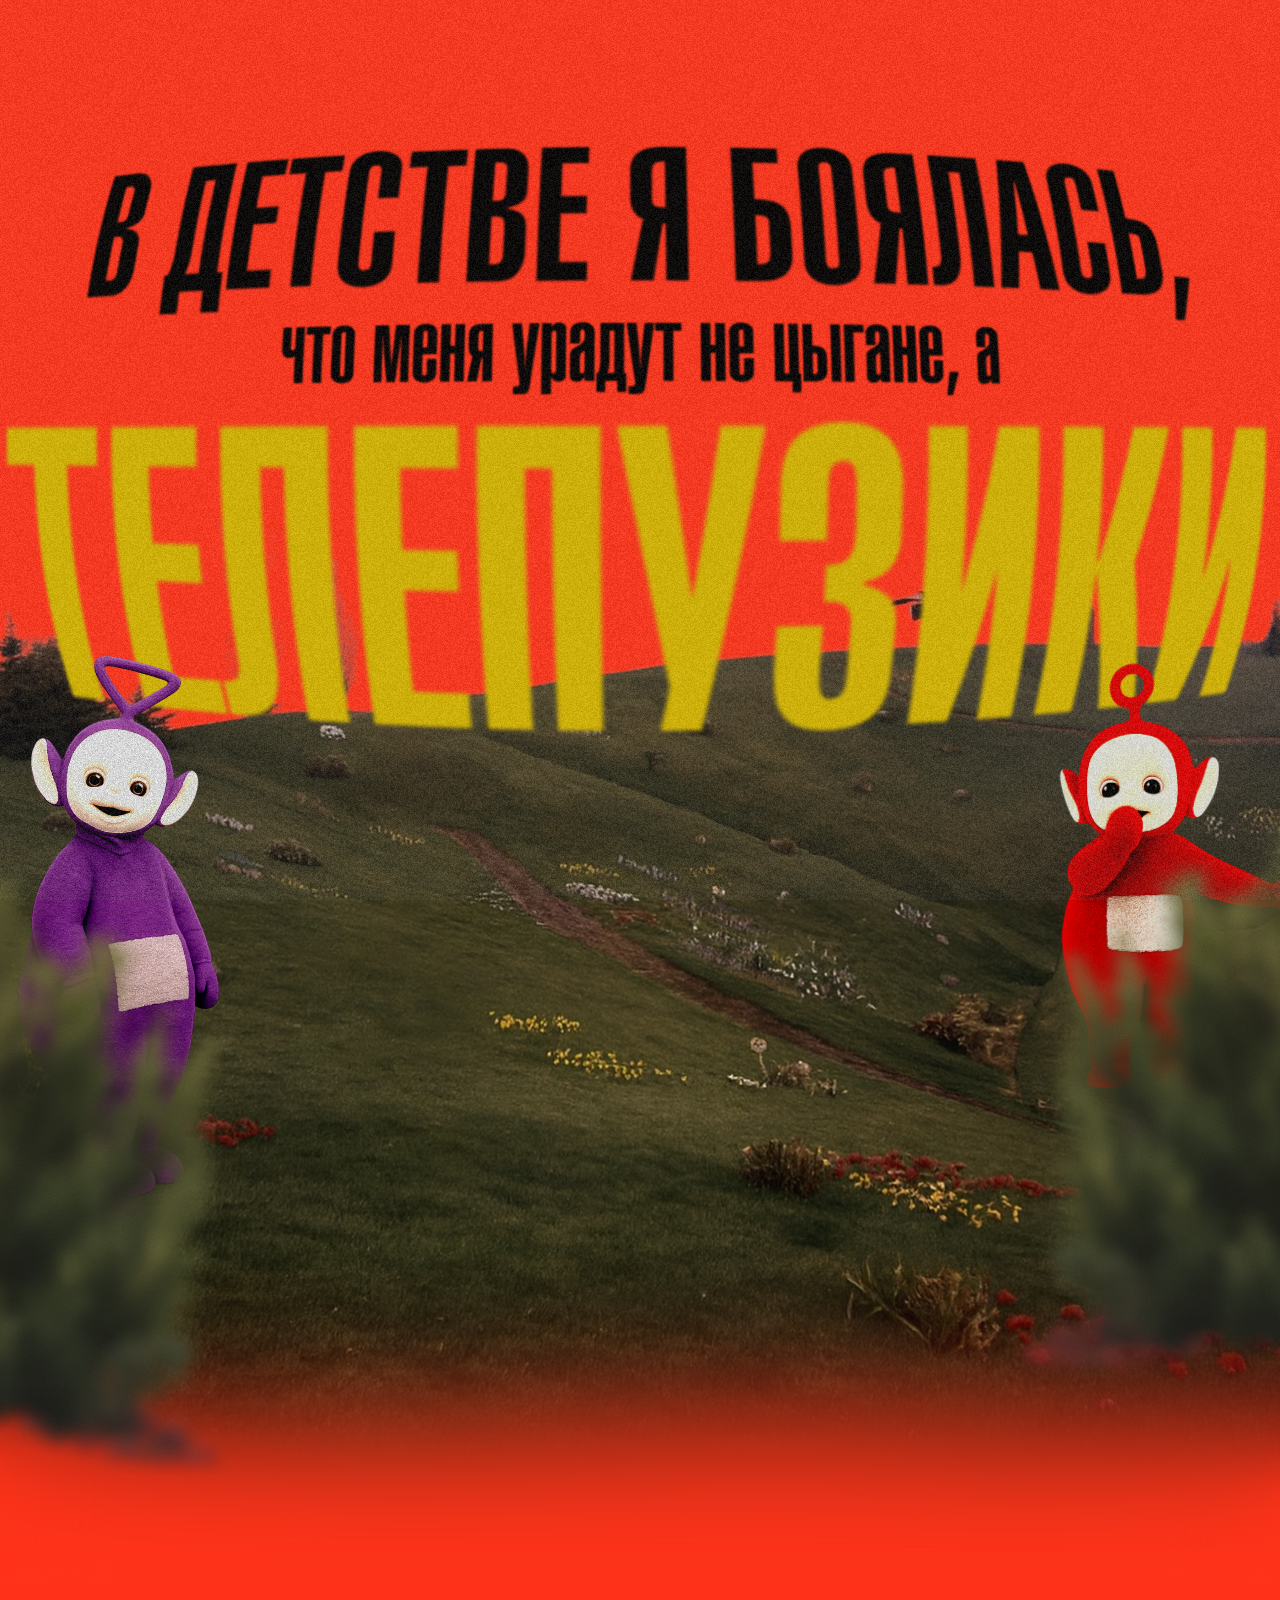
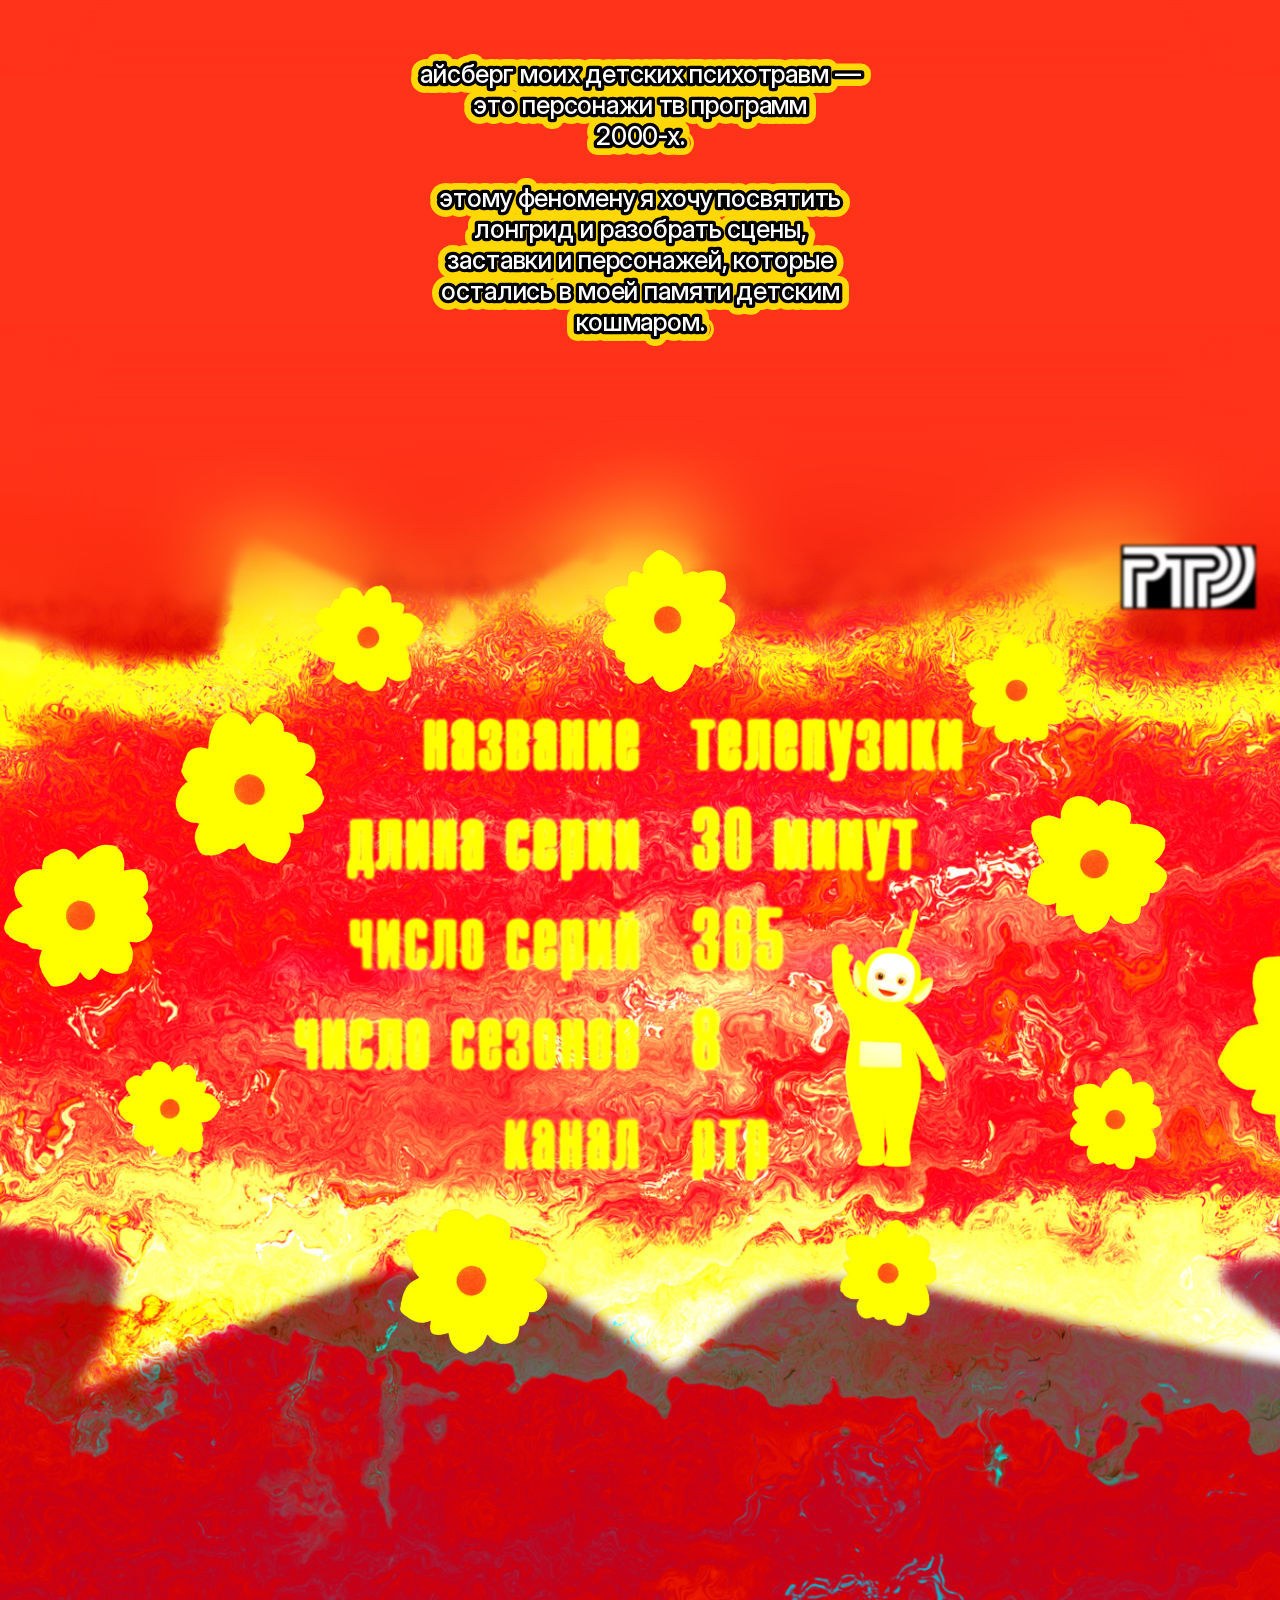
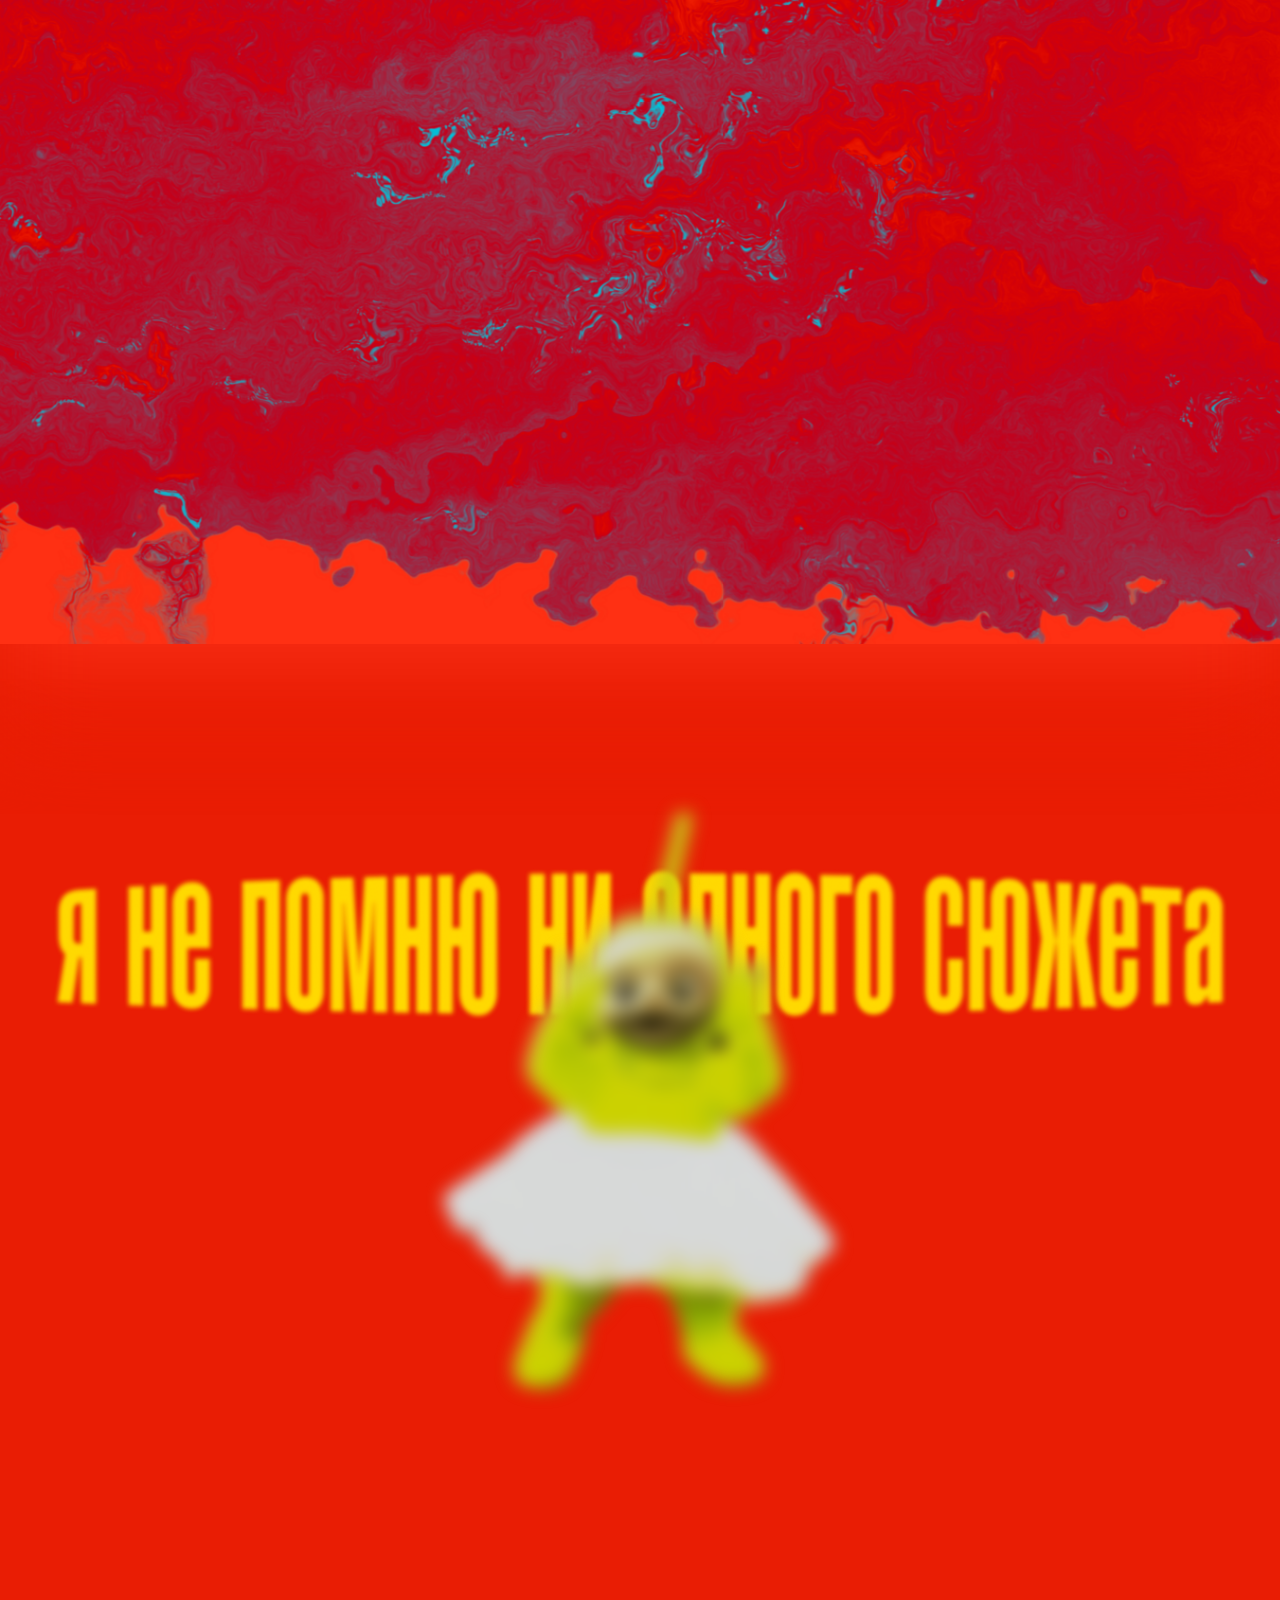
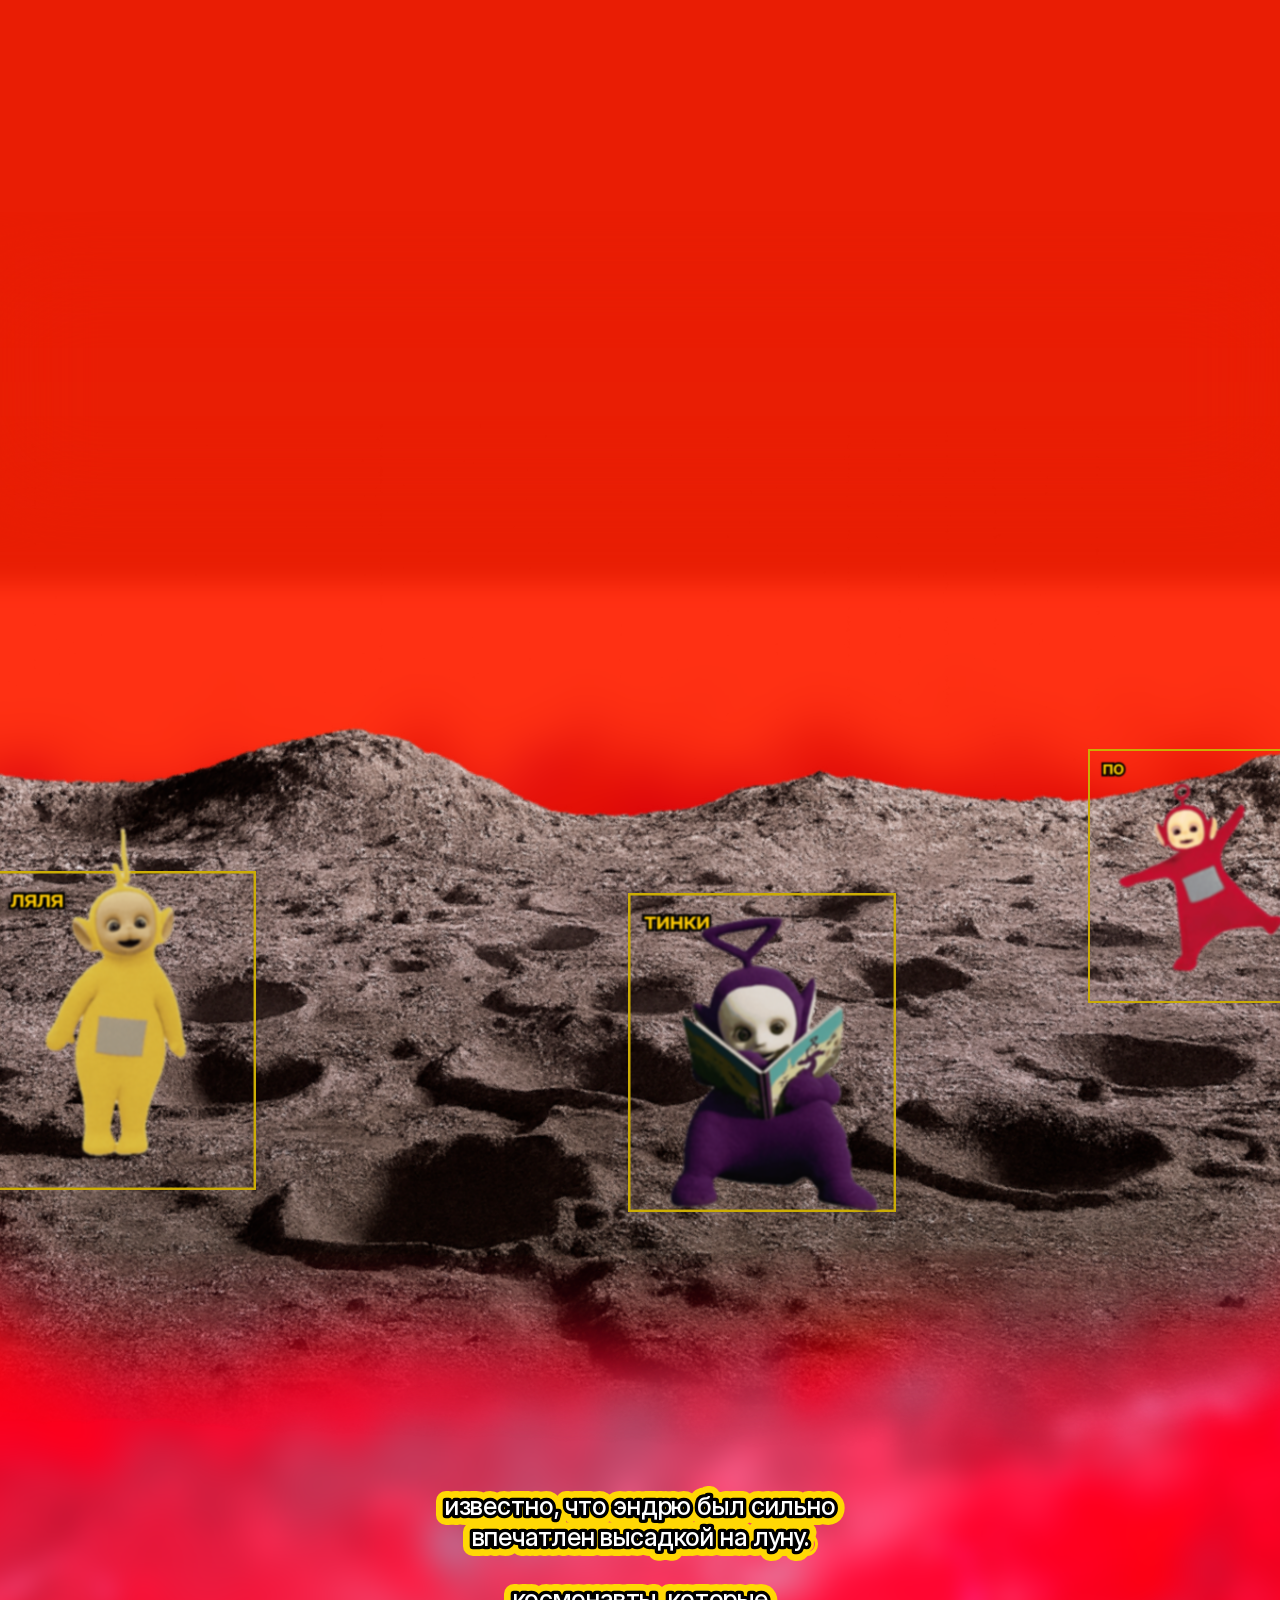
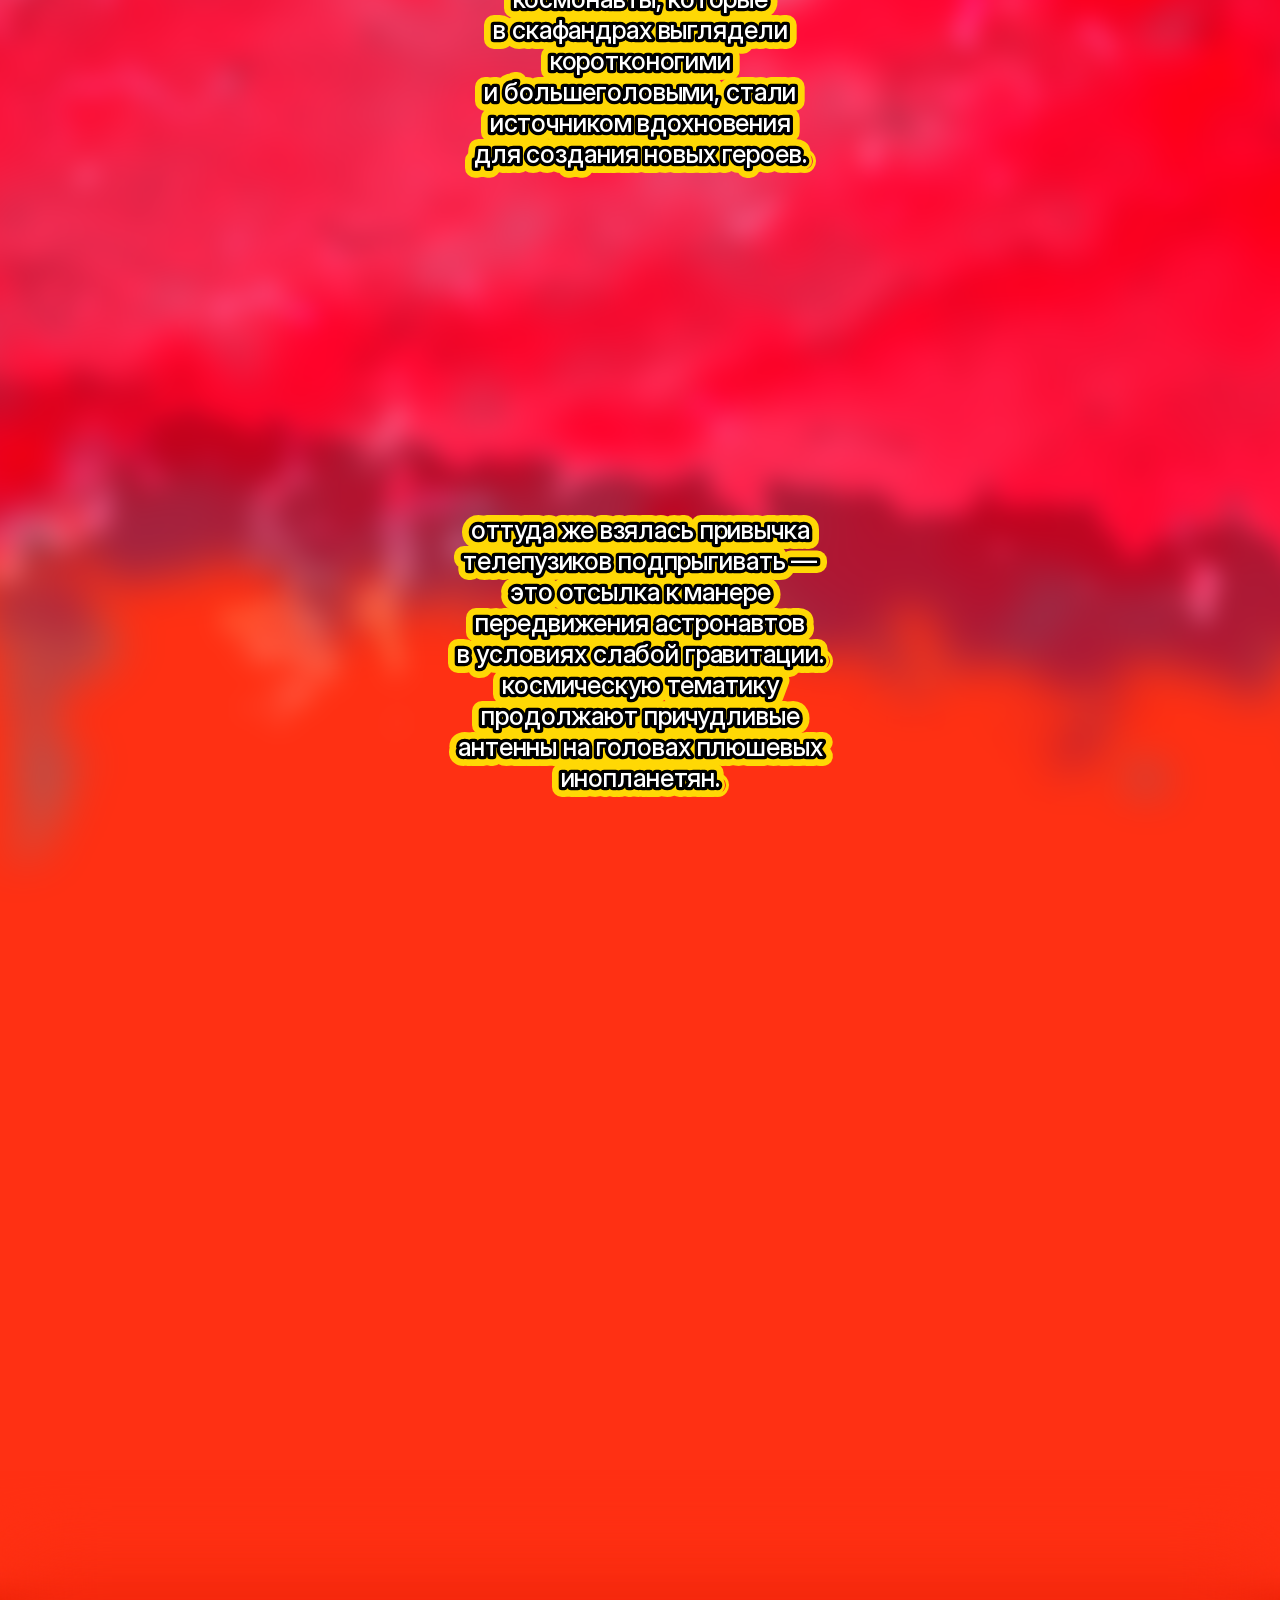
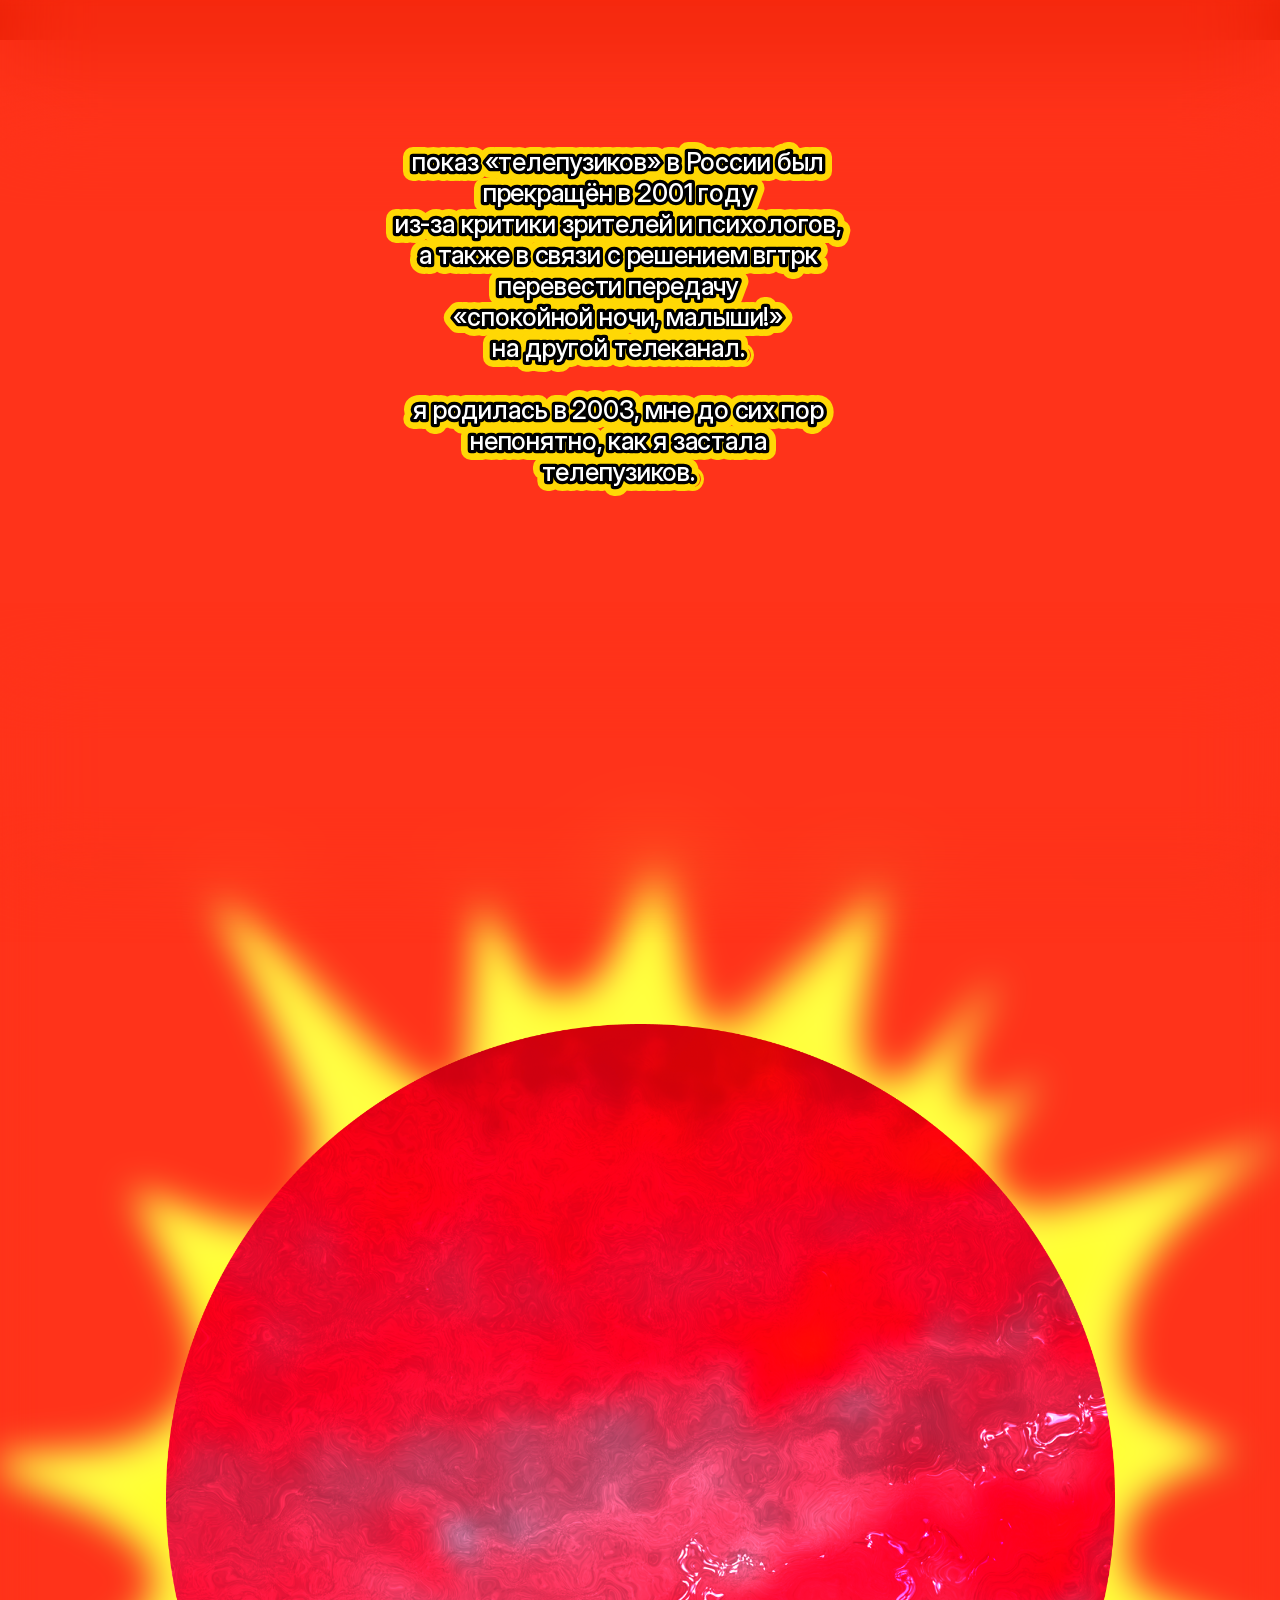
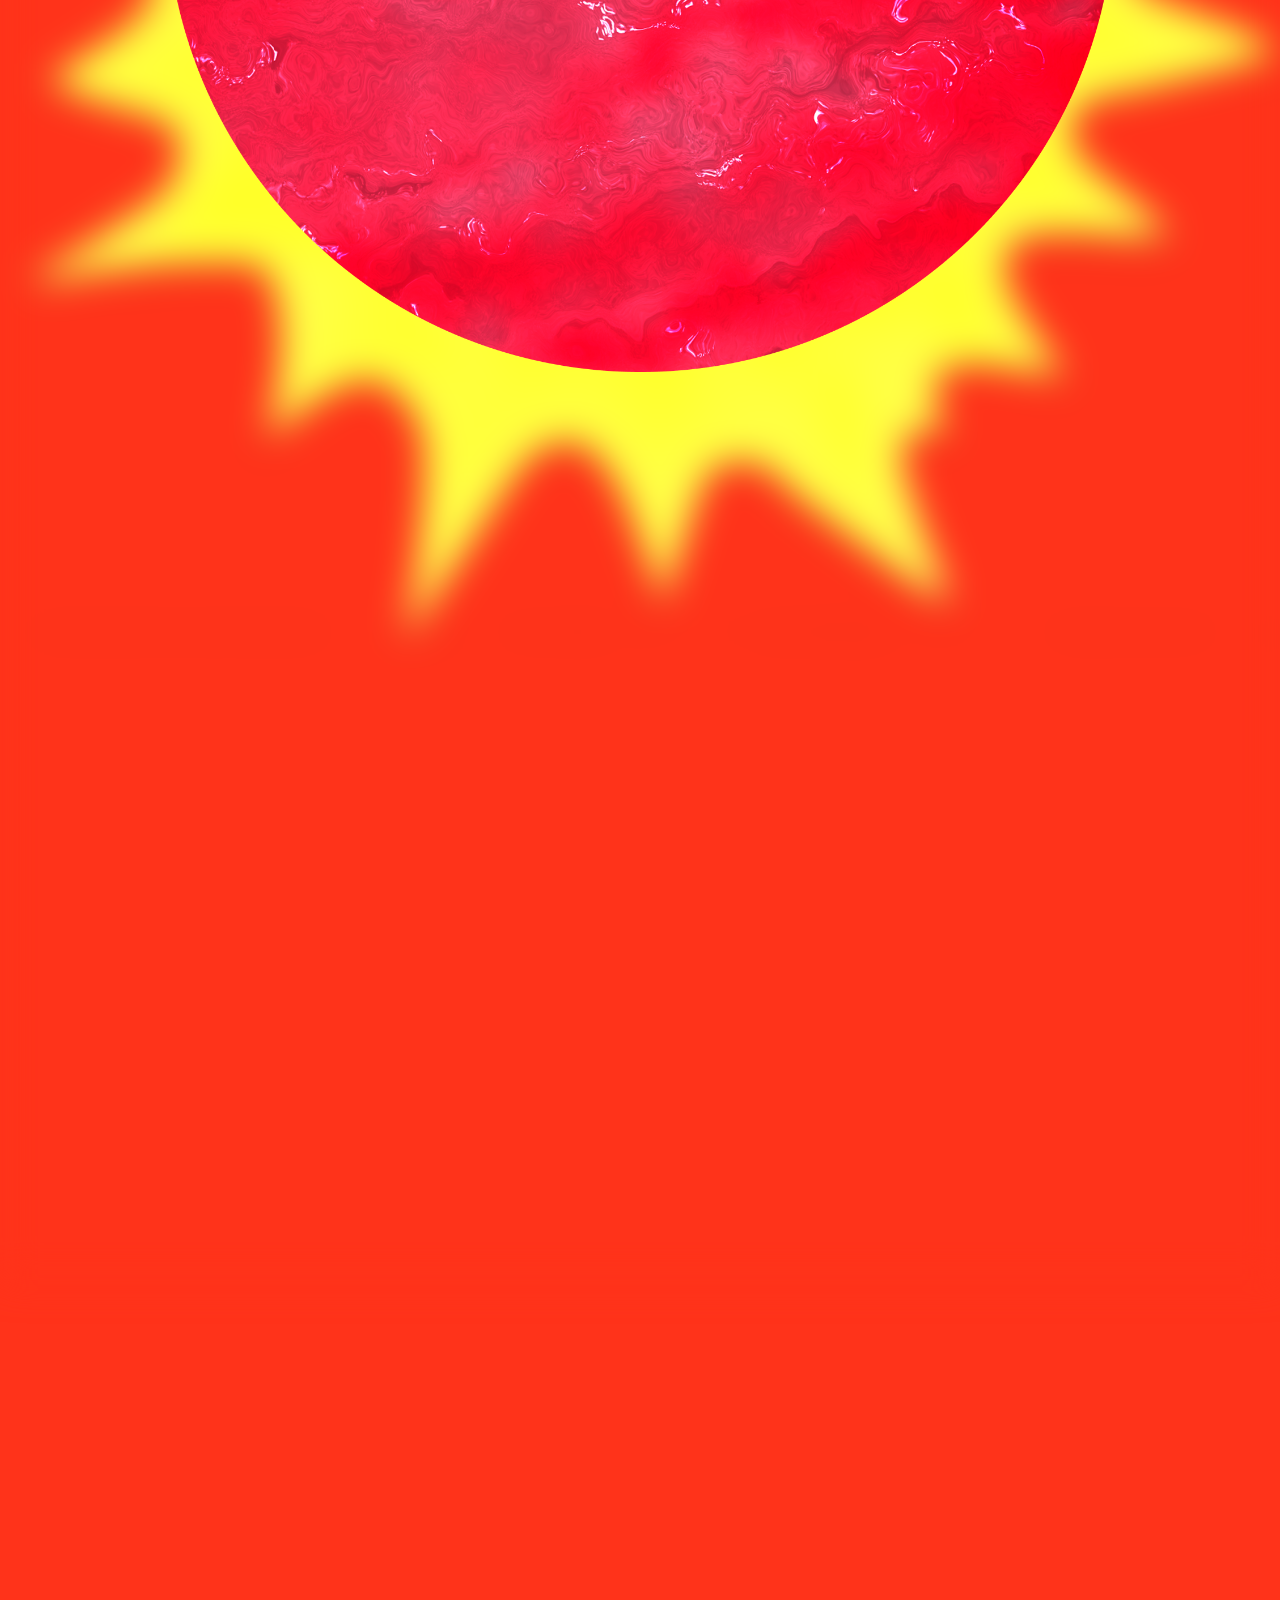
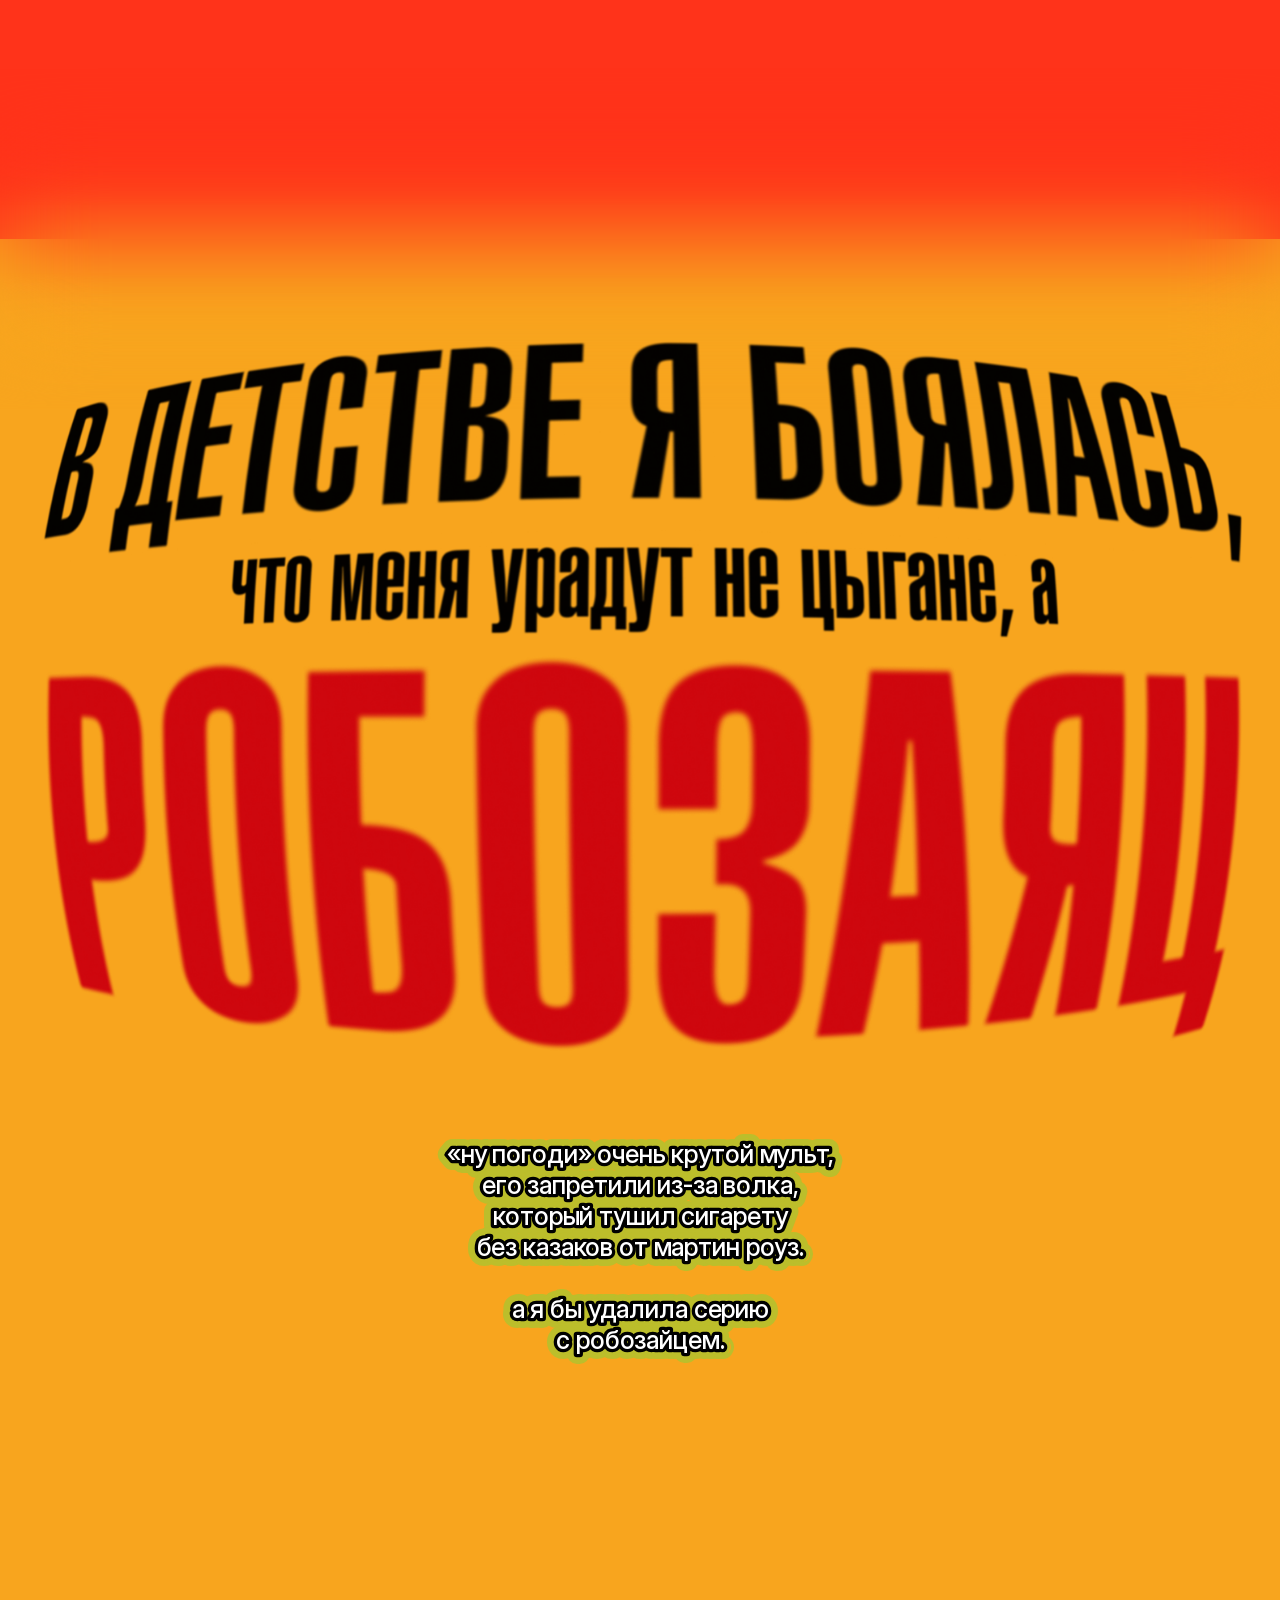
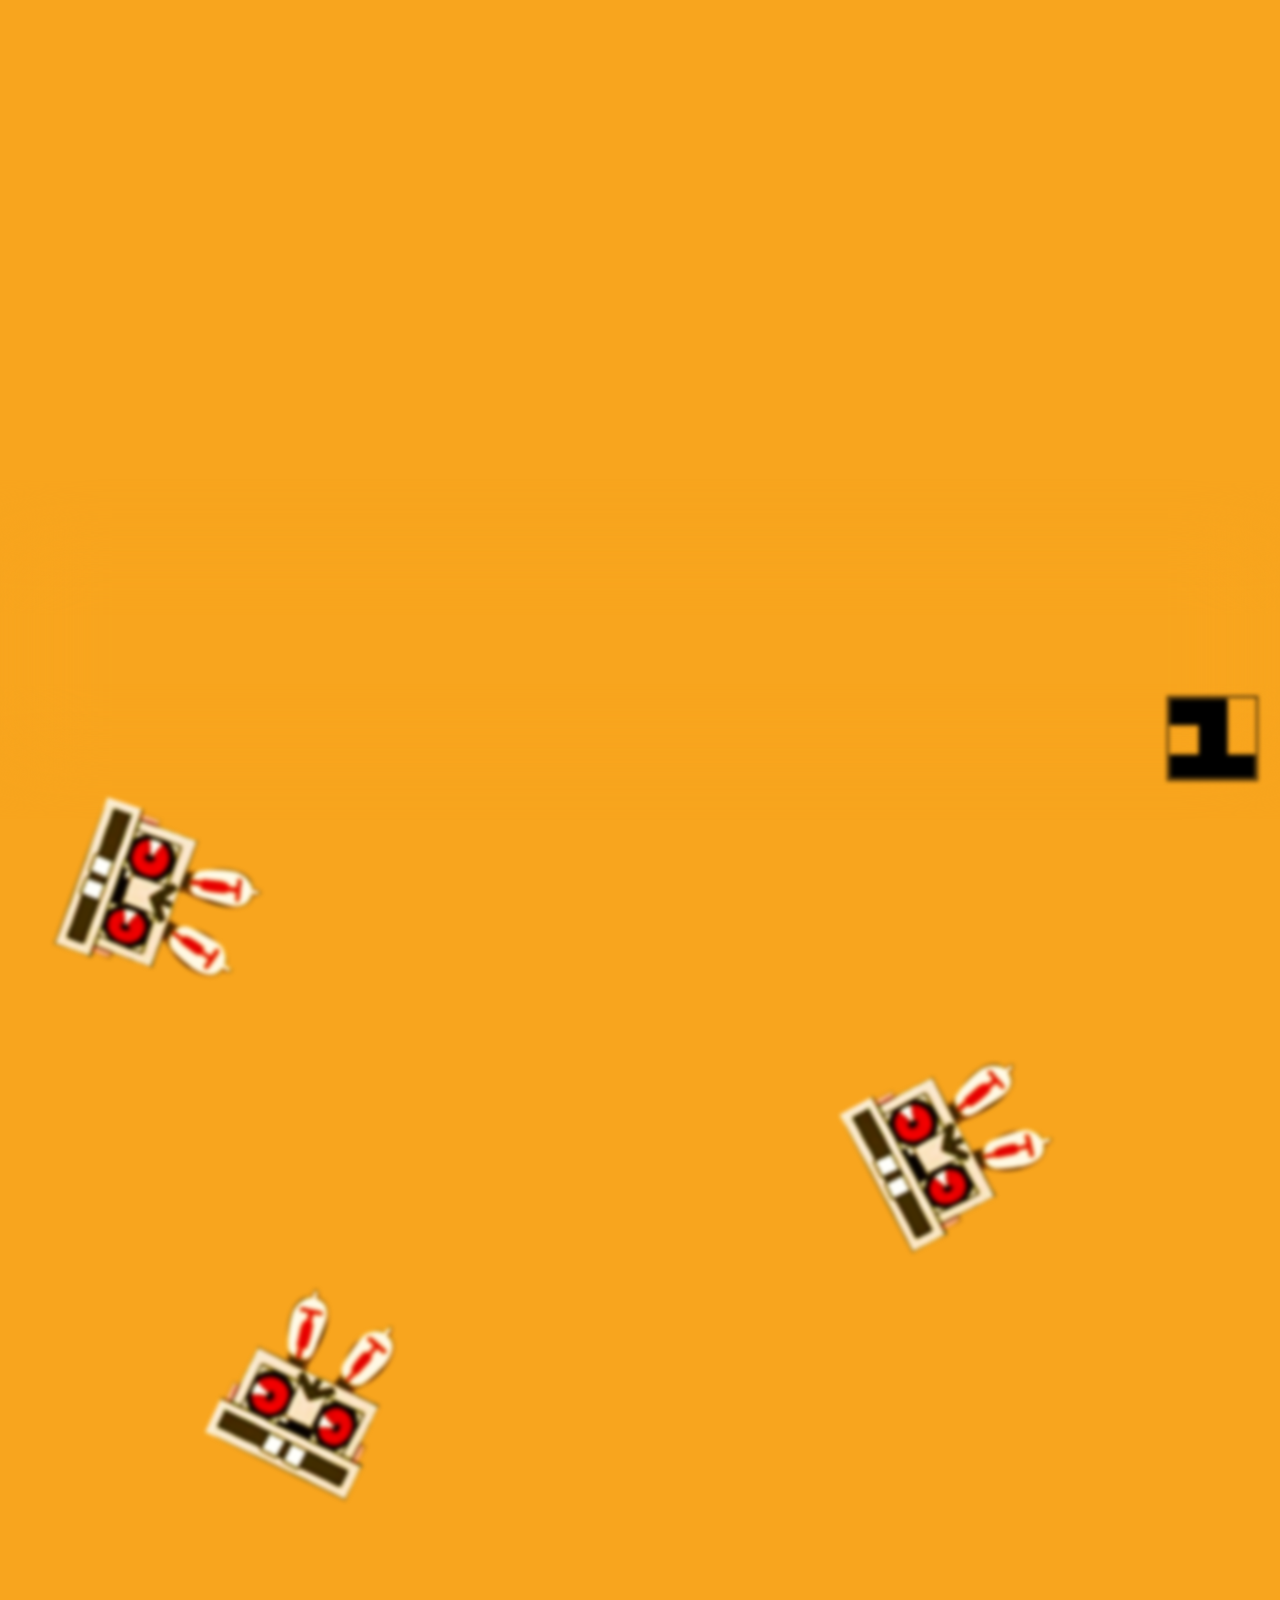
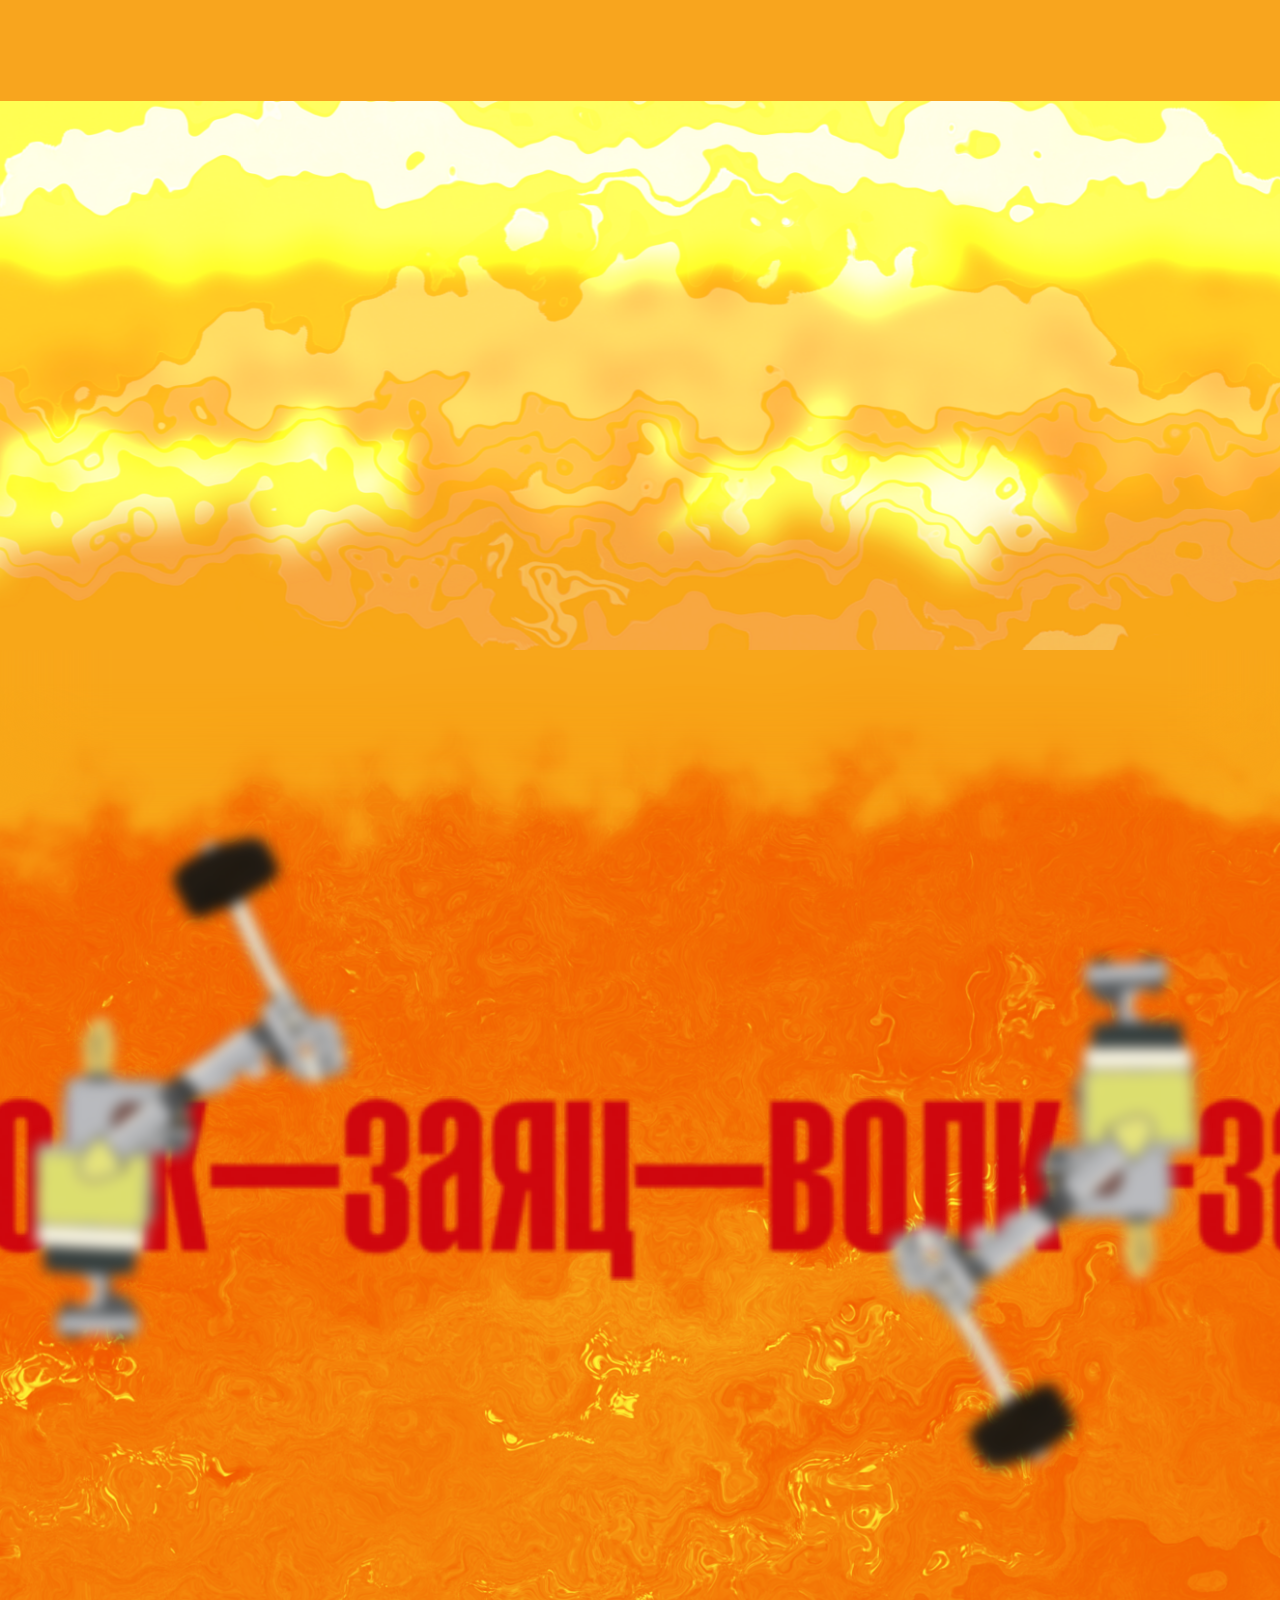
==== tv2000/tv2000.html @ ae9e06c0 "Update portfolio: new index, constructor, images, tv2000 longread" ====
<!doctype html>
<html lang="ru">
<head>
<meta charset="utf-8">
<meta name="viewport" content="width=device-width, initial-scale=1">
<title>В детстве я боялась, что меня украдут телепузики</title>
<meta property="og:title" content="В детстве я боялась, что меня украдут телепузики">
<meta property="og:type" content="website">
<link rel="stylesheet" href="css/style.css">
<script>document.documentElement.classList.add('js', 'loading')</script>
<script src="js/main.js" defer></script>
</head>
<body>

<!-- Зернистая «телевизионная» плёнка поверх всей страницы -->
<div class="noise" aria-hidden="true"></div>

<!-- Просьба повернуть телефон: видна только на телефоне в вертикальном положении -->
<div class="rotate" id="rotate" role="dialog" aria-modal="true" aria-labelledby="rotate-title">
  <div class="rotate-box">
    <div class="rotate-phone" aria-hidden="true"></div>
    <p class="tv-text" id="rotate-title" data-size="20">поверни телефон:<br>лонгрид сделан<br>для горизонтального экрана</p>
  </div>
</div>

<!-- Экран загрузки: исчезает, когда загрузятся все картинки -->
<div class="loader" id="loader" role="status" aria-live="polite">
  <p class="tv-text loader-pct" data-size="34">0%</p>
</div>

<!--
  Каждая <section class="scene"> — один экран-сцена из макета шириной 1200.
  --h высота сцены, --x/--y/--w положение и ширина слоя (всё в пикселях макета,
  страница сама масштабирует их под ширину окна).
  data-scroll — анимация по скроллу, data-play — зацикленная, data-in — появление.
  Подробности в js/main.js.
-->
<main>
  <section class="scene" id="s01" style="--h:1413;--bg:#ff331a">
    <div class="el bg" style="--x:-193;--y:372;--w:1566"><img src="images/image_58.png" width="1680" height="1229" alt="" loading="lazy" decoding="async"></div>
    <div class="el" style="--x:-184;--y:-66;--w:1561"><img src="images/file-2.png" width="1680" height="1031" alt="" loading="lazy" decoding="async"></div>
    <div class="el" style="--x:-67;--y:615;--w:372" data-scroll='{"offset":612,"steps":[{"dist":400,"x":138,"y":-80,"scale":1.42}]}'><div class="fx"><img src="images/image_65-2.png" width="720" height="1080" alt="" loading="lazy" decoding="async"></div></div>
    <div class="el" style="--x:941;--y:599;--w:331" data-scroll='{"offset":596,"steps":[{"dist":400,"x":-79,"scale":1.86}]}'><div class="fx"><img src="images/image_82-2.png" width="722" height="1083" alt="" loading="lazy" decoding="async"></div></div>
    <div class="el" style="--x:-175;--y:674;--w:655" data-play="block" data-play-offset="700"><div class="fx swing" style="--to-x:-77;--to-y:46;--to-scale:0.86;--to-rotate:11deg;--dur:5s"><img src="images/image_63.png" width="826" height="1061" alt="" loading="lazy" decoding="async"></div></div>
    <div class="el" style="--x:698;--y:724;--w:679" data-play="block" data-play-offset="700"><div class="fx swing" style="--to-x:75;--to-y:-78;--to-scale:0.82;--to-rotate:-4deg;--dur:5s"><img src="images/image_68.png" width="851" height="1061" alt="" loading="lazy" decoding="async"></div></div>
  </section>
  <div class="seam" aria-hidden="true"></div>

  <section class="scene" id="s02" style="--h:550;--bg:#ff331a">
    <div class="el" style="--x:400;--y:138;--w:400" data-in="up">
      <div class="caption">
        <p>айсберг моих детских психотравм&nbsp;—<br>это персонажи тв программ<br>2000-х.</p>
        <p>этому феномену я хочу посвятить<br>лонгрид и разобрать сцены,<br>заставки и персонажей, которые<br>остались в моей памяти детским<br>кошмаром.</p>
      </div>
    </div>
  </section>
  <div class="seam" aria-hidden="true"></div>

  <section class="scene" id="s03" style="--h:1641;--bg:#ff331a">
    <div class="el bg" style="--x:-146;--y:0;--w:1491"><img src="images/Slide_16_9_-_55.png" width="1680" height="1022" alt="" loading="lazy" decoding="async"></div>
    <div class="el" style="--x:536;--y:16;--w:184" data-play="block"><div class="fx loop" style="--to-rotate:360deg;--dur:12s"><img src="images/image_96-removebg-pr.png" width="722" height="795" alt="" loading="lazy" decoding="async" style="transform:rotate(26deg)"></div></div>
    <div class="el" style="--x:273;--y:55;--w:147" data-play="block"><div class="fx loop" style="--to-rotate:360deg;--dur:12s"><img src="images/image_96-removebg-pr.png" width="722" height="795" alt="" loading="lazy" decoding="async" style="transform:rotate(110deg)"></div></div>
    <div class="el" style="--x:129;--y:166;--w:205" data-play="block"><div class="fx loop" style="--to-rotate:360deg;--dur:12s"><img src="images/image_96-removebg-pr.png" width="722" height="795" alt="" loading="lazy" decoding="async" style="transform:rotate(192deg)"></div></div>
    <div class="el" style="--x:-26;--y:286;--w:198" data-play="block"><div class="fx loop" style="--to-rotate:360deg;--dur:12s"><img src="images/image_96-removebg-pr.png" width="722" height="795" alt="" loading="lazy" decoding="async" style="transform:rotate(235deg)"></div></div>
    <div class="el" style="--x:980;--y:512;--w:133" data-play="block"><div class="fx loop" style="--to-rotate:360deg;--dur:12s"><img src="images/image_96-removebg-pr.png" width="722" height="795" alt="" loading="lazy" decoding="async" style="transform:rotate(342deg)"></div></div>
    <div class="el" style="--x:340;--y:625;--w:200" data-play="block"><div class="fx loop" style="--to-rotate:360deg;--dur:12s"><img src="images/image_96-removebg-pr.png" width="722" height="795" alt="" loading="lazy" decoding="async" style="transform:rotate(280deg)"></div></div>
    <div class="el" style="--x:929;--y:240;--w:191" data-play="block"><div class="fx loop" style="--to-rotate:360deg;--dur:12s"><img src="images/image_96-removebg-pr.png" width="722" height="795" alt="" loading="lazy" decoding="async" style="transform:rotate(279deg)"></div></div>
    <div class="el" style="--x:1099;--y:356;--w:295" data-play="block"><div class="fx loop" style="--to-rotate:360deg;--dur:12s"><img src="images/image_96-removebg-pr.png" width="722" height="795" alt="" loading="lazy" decoding="async" style="transform:rotate(297deg)"></div></div>
    <div class="el" style="--x:764;--y:653;--w:139" data-play="block"><div class="fx loop" style="--to-rotate:360deg;--dur:12s"><img src="images/image_96-removebg-pr.png" width="722" height="795" alt="" loading="lazy" decoding="async" style="transform:rotate(345deg)"></div></div>
    <div class="el" style="--x:880;--y:102;--w:146" data-play="block"><div class="fx loop" style="--to-rotate:360deg;--dur:12s"><img src="images/image_96-removebg-pr.png" width="722" height="795" alt="" loading="lazy" decoding="async" style="transform:rotate(328deg)"></div></div>
    <div class="el" style="--x:94;--y:505;--w:132" data-play="block"><div class="fx loop" style="--to-rotate:360deg;--dur:12s"><img src="images/image_96-removebg-pr.png" width="722" height="795" alt="" loading="lazy" decoding="async" style="transform:rotate(120deg)"></div></div>
    <div class="el" style="--x:-146;--y:907;--w:1491"><img src="images/Slice_2.png" width="1680" height="1080" alt="" loading="lazy" decoding="async"></div>
    <div class="el" style="--x:400;--y:931;--w:400" data-scroll='{"offset":855,"steps":[{"dist":0,"opacity":0},{"dist":400,"opacity":0},{"dist":300}]}'><div class="fx">
      <div class="caption">
        <p>я не знала как зовут телепузиков<br>но они мне снились, они были<br>больше чем я, меня пугал<br>их безликий образ.</p>
      </div>
    </div></div>
    <div class="el" style="--x:400;--y:1102;--w:400" data-scroll='{"offset":1000,"steps":[{"dist":0,"opacity":0},{"dist":400,"hold":200,"opacity":0},{"dist":300,"hold":200}]}'><div class="fx">
      <div class="caption">
        <p>собственно «телепузики»&nbsp;—<br>четыре персонажа сериала&nbsp;—<br>гуманоидные плюшевые существа<br>с антеннами на головах<br>и телеэкранами в зоне живота.</p>
        <p>показ завершился в 2000-х,<br>в общей сложности было показано<br>365 серий.</p>
      </div>
    </div></div>
    <div class="el" style="--x:1048;--y:45;--w:132" data-scroll='{"offset":45,"steps":[{"dist":1000,"pin":true},{"dist":1000,"pin":true}]}'><div class="fx"><img src="images/image_87.png" width="374" height="186" alt="" loading="lazy" decoding="async"></div></div>
  </section>
  <div class="seam" aria-hidden="true"></div>

  <section class="scene" id="s04" style="--h:1254;--bg:#e91d04">
    <div class="el bg blur" style="--x:-100;--y:66;--w:1400;--blur:50"><img src="images/image_97.png" width="1680" height="1092" alt="" loading="lazy" decoding="async"></div>
    <div class="el" style="--x:49;--y:208;--w:1102"><img src="images/1.png" width="1546" height="238" alt="" loading="lazy" decoding="async"></div>
    <div class="el" style="--x:400;--y:904;--w:400" data-scroll='{"offset":902,"steps":[{"dist":0,"opacity":0},{"dist":400,"opacity":0},{"dist":300}]}'><div class="fx">
      <div class="caption" style="opacity:.9">
        <p>а из-за того, что телепузиков<br>больше не показывали на тв,<br>я думала, что сама их выдумала.</p>
      </div>
    </div></div>
    <div class="el" style="--x:320;--y:158;--w:592" data-scroll='{"offset":0,"steps":[{"dist":200},{"dist":300,"opacity":0}]}'><div class="fx blur" style="--blur:8"><img src="images/runEu0DtKgChAE-Scene.gif" width="320" height="320" alt="" loading="lazy" decoding="async"></div></div>
  </section>
  <div class="seam" aria-hidden="true"></div>

  <section class="scene" id="s05" style="--h:2680;--bg:#e91e04">
    <div class="el bg" style="--x:-122;--y:189;--w:1485" data-scroll='{"offset":0,"steps":[{"dist":1711,"pin":true}]}'><div class="fx blur" style="--blur:11"><img src="images/Slide_16_9_-_49.png" width="1680" height="2766" alt="" loading="lazy" decoding="async"></div></div>
    <div class="el" style="--x:-53;--y:2;--w:1307"><img src="images/image_108.png" width="1606" height="468" alt="" loading="lazy" decoding="async"></div>
    <div class="el" style="--x:-122;--y:39;--w:1485" data-scroll='{"offset":0,"steps":[{"dist":200},{"dist":1661,"pin":true}]}'><div class="fx"><img src="images/image_101.png" width="1920" height="2012" alt="" loading="lazy" decoding="async"></div></div>
    <div class="el" style="--x:589;--y:479;--w:251" data-scroll='{"offset":476,"steps":[{"dist":200},{"dist":1697,"pin":true}]}'><div class="fx"><img src="images/Group_14.png" width="430" height="512" alt="" loading="lazy" decoding="async"></div></div>
    <div class="el" style="--x:1020;--y:344;--w:200" data-scroll='{"offset":342,"steps":[{"dist":200},{"dist":1698,"pin":true}]}'><div class="fx"><img src="images/Group_17.png" width="430" height="512" alt="" loading="lazy" decoding="async"></div></div>
    <div class="el" style="--x:-11;--y:459;--w:251" data-scroll='{"offset":456,"steps":[{"dist":200},{"dist":1697,"pin":true}]}'><div class="fx"><img src="images/Group_18.png" width="430" height="512" alt="" loading="lazy" decoding="async"></div></div>
    <div class="el" style="--x:1;--y:394;--w:240" data-scroll='{"offset":390,"steps":[{"dist":200},{"dist":1696,"pin":true}]}'><div class="fx blur" style="--blur:1"><img src="images/runxNm-nQJmgQ4-Scene.gif" width="320" height="480" alt="" loading="lazy" decoding="async"></div></div>
    <div class="el" style="--x:1021;--y:366;--w:199" data-scroll='{"offset":363,"steps":[{"dist":200},{"dist":1697,"pin":true}]}'><div class="fx blur" style="--blur:1"><img src="images/runhPQ1ej9zj-8-Scene.gif" width="320" height="320" alt="" loading="lazy" decoding="async" style="transform:rotate(1deg)"></div></div>
    <div class="el" style="--x:605;--y:484;--w:235" data-scroll='{"offset":482,"steps":[{"dist":200},{"dist":1698,"pin":true}]}'><div class="fx blur" style="--blur:1"><img src="images/run7VPyJI-ItNU-Scene.gif" width="320" height="436" alt="" loading="lazy" decoding="async"></div></div>
    <div class="el" style="--x:400;--y:1620;--w:400"><div class="fx">
      <div class="caption">
        <p>оттуда же взялась привычка<br>телепузиков подпрыгивать&nbsp;—<br>это отсылка к манере<br>передвижения астронавтов<br>в условиях слабой гравитации.<br>космическую тематику<br>продолжают причудливые<br>антенны на головах плюшевых<br>инопланетян.</p>
      </div>
    </div></div>
    <div class="el" style="--x:400;--y:1035;--w:400"><div class="fx">
      <div class="caption">
        <p>известно, что эндрю был сильно<br>впечатлен высадкой на луну.</p>
        <p>космонавты, которые<br>в скафандрах выглядели<br>коротконогими<br>и большеголовыми, стали<br>источником вдохновения<br>для создания новых героев.</p>
      </div>
    </div></div>
  </section>
  <div class="seam" aria-hidden="true"></div>

  <section class="scene" id="s06" style="--h:686;--bg:#ff331a">
    <div class="el" style="--x:380;--y:95;--w:400" data-in="up">
      <div class="caption">
        <p>показ «телепузиков» в России был<br>прекращён в 2001 году<br>из-за критики зрителей и психологов,<br>а также в связи с решением вгтрк<br>перевести передачу<br>«спокойной ночи, малыши!»<br>на другой телеканал.</p>
        <p>я родилась в 2003, мне до сих пор<br>непонятно, как я застала<br>телепузиков.</p>
      </div>
    </div>
  </section>
  <div class="seam" aria-hidden="true"></div>

  <section class="scene" id="s07" style="--h:2500;--bg:#ff331a">
    <div class="el bg" style="--x:0;--y:0;--w:1200" data-scroll='{"offset":0,"steps":[{"dist":350},{"dist":900,"pin":true}]}'><div class="fx blur" style="--blur:17"><img src="images/Slide_16_9_-_50.png" width="1920" height="3162" alt="" loading="lazy" decoding="async"></div></div>
    <div class="el" style="--x:156;--y:236;--w:889" data-scroll='{"offset":235,"steps":[{"dist":350},{"dist":900,"pin":true}]}'><div class="fx"><img src="images/Ellipse_1.png" width="1674" height="1674" alt="" loading="lazy" decoding="async"></div></div>
    <div class="el" style="--x:112;--y:496;--w:976" data-scroll='{"offset":495,"steps":[{"dist":350},{"dist":900,"pin":true}]}'><div class="fx"><img src="images/image_106.png" width="1680" height="596" alt="" loading="lazy" decoding="async"></div></div>
    <div class="el" style="--x:120;--y:229;--w:933" data-scroll='{"offset":228,"steps":[{"dist":0,"pin":true,"opacity":0},{"dist":350,"opacity":0},{"dist":500,"pin":true,"opacity":0},{"dist":300,"pin":true},{"dist":100,"pin":true}]}'><div class="fx blur" style="--blur:3"><img src="images/photo.gif" width="320" height="337" alt="" loading="lazy" decoding="async"></div></div>
  </section>
  <div class="seam" aria-hidden="true"></div>

  <section class="scene" id="s08" style="--h:1885;--bg:#f8a51e">
    <div class="el bg" style="--x:-101;--y:-16;--w:1401" data-scroll='{"offset":0,"steps":[{"dist":600,"pin":true}]}'><div class="fx"><img src="images/Slide_16_9_-_49-2.png" width="1680" height="2766" alt="" loading="lazy" decoding="async" style="opacity:.35"></div></div>
    <div class="el" style="--x:-76;--y:0;--w:1276" data-scroll='{"offset":-1,"steps":[{"dist":300},{"dist":300,"pin":true}]}'><div class="fx"><img src="images/file_1.png" width="1680" height="1337" alt="" loading="lazy" decoding="async"></div></div>
    <div class="el" style="--x:424;--y:659;--w:387" data-scroll='{"offset":544,"steps":[{"dist":500,"pin":true}]}'><div class="fx"><img src="images/image_59.png" width="1154" height="348" alt="" loading="lazy" decoding="async"></div></div>
    <div class="el" style="--x:515;--y:613;--w:180" data-scroll='{"offset":544,"steps":[{"dist":500,"pin":true,"x":35,"y":-392,"scale":5}]}'><div class="fx"><img src="images/image_58-2.png" width="1228" height="1030" alt="" loading="lazy" decoding="async"></div></div>
    <div class="el" style="--x:400;--y:839;--w:400" data-scroll='{"offset":844,"steps":[{"dist":600,"pin":true}]}'><div class="fx">
      <div class="caption" style="--halo-color:#bcbe2b">
        <p>«ну погоди» очень крутой мульт,<br>его запретили из-за волка,<br>который тушил сигарету<br>без казаков от мартин роуз.</p>
        <p>а я бы удалила серию<br>с робозайцем.</p>
      </div>
    </div></div>
  </section>
  <div class="seam" aria-hidden="true"></div>

  <section class="scene" id="s09" style="--h:1500;--bg:#f8a51e">
    <div class="el bg" style="--x:-146;--y:79;--w:1491" data-scroll='{"offset":0,"steps":[{"dist":0,"opacity":0},{"dist":300}]}'><div class="fx"><img src="images/Slide_16_9_-_51.png" width="1680" height="1022" alt="" loading="lazy" decoding="async"></div></div>
    <div class="el" style="--x:80;--y:151;--w:147" data-play="block"><div class="fx loop blur" style="--to-rotate:360deg;--dur:12s;--blur:2"><img src="images/Mask_group.png" width="182" height="207" alt="" loading="lazy" decoding="async" style="transform:rotate(110deg)"></div></div>
    <div class="el" style="--x:820;--y:378;--w:147" data-play="block"><div class="fx loop blur" style="--to-rotate:360deg;--dur:12s;--blur:2"><img src="images/Mask_group.png" width="182" height="207" alt="" loading="lazy" decoding="async" style="transform:rotate(62deg)"></div></div>
    <div class="el" style="--x:220;--y:608;--w:147" data-play="block"><div class="fx loop blur" style="--to-rotate:360deg;--dur:12s;--blur:2"><img src="images/Mask_group.png" width="182" height="207" alt="" loading="lazy" decoding="async" style="transform:rotate(26deg)"></div></div>
    <div class="el" style="--x:-146;--y:986;--w:1491"><img src="images/Slide_16_9_-_53.png" width="1680" height="1744" alt="" loading="lazy" decoding="async"></div>
    <div class="el" style="--x:400;--y:1015;--w:400" data-scroll='{"offset":1000,"trigger":1.0,"steps":[{"dist":0,"opacity":0},{"dist":250,"opacity":0},{"dist":300}]}'><div class="fx">
      <div class="caption" style="--halo-color:#bcbe2b">
        <p>во время погони волк повреждает<br>робота ударом, тот кардинально<br>меняет внешний вид: все формы<br>становятся квадратичными,<br>голубые глаза заменяются двумя<br>красными «визорами».</p>
        <p>неизвестно, какими были<br>все функции оригинальной<br>модели, но у его агрессивной<br>версии благодаря раздвижным<br>конечностям мог меняться рост,<br>имелся встроенный сварочный<br>аппарат, а также подобие лучевого<br>оружия.</p>
      </div>
    </div></div>
    <div class="el" style="--x:1094;--y:44;--w:85" data-scroll='{"offset":45,"steps":[{"dist":1000,"pin":true},{"dist":1000,"pin":true}]}'><div class="fx blur" style="--blur:2"><img src="images/1-__svg.png" width="1920" height="1800" alt="" loading="lazy" decoding="async"></div></div>
  </section>
  <div class="seam" aria-hidden="true"></div>

  <section class="scene" id="s10" style="--h:2479">
    <div class="el bg" style="--x:-160;--y:0;--w:1521" data-scroll='{"offset":0,"steps":[{"dist":1000,"pin":true},{"dist":200,"pin":true},{"dist":500,"pin":true}]}'><div class="fx"><img src="images/Slide_16_9_-_54.png" width="1680" height="1634" alt="" loading="lazy" decoding="async"></div></div>
    <div class="el" style="--x:-480;--y:419;--w:4805" data-scroll='{"offset":419,"steps":[{"dist":200},{"dist":1000,"pin":true,"x":-10000}]}'><div class="fx"><img src="images/untitled.png" width="1680" height="61" alt="" loading="lazy" decoding="async"></div></div>
    <div class="el" style="--x:4326;--y:419;--w:4805" data-scroll='{"offset":419,"steps":[{"dist":200},{"dist":1000,"pin":true,"x":-10000}]}'><div class="fx"><img src="images/untitled.png" width="1680" height="61" alt="" loading="lazy" decoding="async"></div></div>
    <div class="el" style="--x:9131;--y:420;--w:4805" data-scroll='{"offset":419,"steps":[{"dist":200},{"dist":1000,"pin":true,"x":-10000}]}'><div class="fx"><img src="images/untitled.png" width="1680" height="61" alt="" loading="lazy" decoding="async"></div></div>
    <div class="el" style="--x:-208;--y:61;--w:688" data-scroll='{"offset":61,"steps":[{"dist":200},{"dist":1000,"pin":true}]}'><div class="fx blur" style="--blur:6"><img src="images/runQ0NmytacfSo-Scene.gif" width="320" height="312" alt="" loading="lazy" decoding="async"></div></div>
    <div class="el" style="--x:680;--y:206;--w:688" data-scroll='{"offset":153,"steps":[{"dist":200},{"dist":1000,"pin":true}]}'><div class="fx blur" style="--blur:6"><img src="images/runQ0NmytacfSo-Scene.gif" width="320" height="312" alt="" loading="lazy" decoding="async" style="transform:rotate(177deg)"></div></div>
    <div class="el" style="--x:400;--y:2000;--w:400" data-in="fade">
      <div class="caption" style="--halo-color:#bcbe2b">
        <p>при встрече с зайцем волк задаёт<br>вопрос&nbsp;— «заяц?»&nbsp;— робот-заяц<br>подтверждает и спрашивает его,<br>кто он, а получив ответ «а я волк»,<br>робот-заяц начинает выполнять<br>полученную программу без конца<br>повторять фразу «заяц-волк»,<br>указывая на себя и волка.</p>
      </div>
    </div>
  </section>
  <div class="seam" aria-hidden="true"></div>

  <section class="scene" id="s11" style="--h:1429">
    <div class="el bg" style="--x:-105;--y:-35;--w:1405"><img src="images/Slide_16_9_-_54-2.png" width="1440" height="2372" alt="" loading="lazy" decoding="async"></div>
    <div class="el" style="--x:-14;--y:28;--w:1214"><img src="images/image_120.png" width="1680" height="686" alt="" loading="lazy" decoding="async"></div>
    <div class="el" style="--x:400;--y:471;--w:400">
      <div class="caption" style="--halo-color:#bcbe2b">
        <p>я помню свой сон с робозайцами.<br>в моем сне было 50 робозайцев,<br>которые заблудились<br>и высадились на летающей<br>тарелке возле моего дома.<br>но я смогла с ними подружиться!</p>
        <p>ну а что вы хотели, я с детства<br>жесткий эмпат и мне было жалко<br>зайцев, которые остались<br>без дома, весь сон я искала им дом!</p>
        <p>поэтому робозаяц из ну погоди<br>перестал быть для меня<br>страшным!</p>
      </div>
    </div>
    <div class="el blur" style="--x:454;--y:969;--w:256;--blur:2"><img src="images/run2wKrc0m7lF8-Scene.gif" width="320" height="363" alt="" loading="lazy" decoding="async"></div>
    <div class="el blur" style="--x:665;--y:969;--w:256;--blur:2"><img src="images/run2wKrc0m7lF8-Scene.gif" width="320" height="363" alt="" loading="lazy" decoding="async"></div>
    <div class="el blur" style="--x:245;--y:972;--w:256;--blur:2"><img src="images/run2wKrc0m7lF8-Scene.gif" width="320" height="363" alt="" loading="lazy" decoding="async"></div>
    <div class="el blur" style="--x:36;--y:972;--w:256;--blur:2"><img src="images/run2wKrc0m7lF8-Scene.gif" width="320" height="363" alt="" loading="lazy" decoding="async"></div>
    <div class="el blur" style="--x:-173;--y:972;--w:256;--blur:2"><img src="images/run2wKrc0m7lF8-Scene.gif" width="320" height="363" alt="" loading="lazy" decoding="async"></div>
    <div class="el blur" style="--x:876;--y:972;--w:256;--blur:2"><img src="images/run2wKrc0m7lF8-Scene.gif" width="320" height="363" alt="" loading="lazy" decoding="async"></div>
    <div class="el blur" style="--x:1084;--y:971;--w:256;--blur:2"><img src="images/run2wKrc0m7lF8-Scene.gif" width="320" height="363" alt="" loading="lazy" decoding="async"></div>
  </section>
  <div class="seam" aria-hidden="true"></div>

  <section class="scene" id="s12" style="--h:1420">
    <div class="el bg" style="--x:-113;--y:0;--w:1427" data-scroll='{"offset":0,"steps":[{"dist":300},{"dist":150,"pin":true}]}'><div class="fx"><img src="images/Slide_16_9_-_57.png" width="1680" height="1877" alt="" loading="lazy" decoding="async"></div></div>
    <div class="el" style="--x:-113;--y:-115;--w:1426" data-scroll='{"offset":0,"steps":[{"dist":300},{"dist":150,"pin":true}]}'><div class="fx blur" style="--blur:2"><img src="images/image_130.png" width="1680" height="1722" alt="" loading="lazy" decoding="async"></div></div>
    <div class="el" style="--x:-93;--y:0;--w:1332" data-scroll='{"offset":0,"steps":[{"dist":300},{"dist":150,"pin":true}]}'><div class="fx blur" style="--blur:2"><img src="images/file_2.png" width="1680" height="1174" alt="" loading="lazy" decoding="async"></div></div>
    <div class="el" style="--x:380;--y:791;--w:413" data-scroll='{"offset":0,"trigger":1,"steps":[{"dist":900,"x":43,"y":-14,"scale":2.5}]}'><div class="fx blur" style="--blur:1"><img class="sway" style="--sway:2.5deg;--sway-dur:3s;--sway-delay:-1s" src="images/image_133-2.png" width="1680" height="1013" alt="" loading="lazy" decoding="async"></div></div>
    <div class="el" style="--x:660;--y:661;--w:418" data-scroll='{"offset":0,"trigger":1,"steps":[{"dist":800,"scale":1.36,"rotate":-69}]}'><div class="fx blur" style="--blur:2"><img class="sway" style="--sway:7deg;--sway-dur:3.6s;--sway-delay:-1.4s" src="images/image_131.png" width="878" height="1389" alt="" loading="lazy" decoding="async" style="transform:rotate(42deg)"></div></div>
    <div class="el" style="--x:60;--y:701;--w:432" data-scroll='{"offset":0,"trigger":1,"steps":[{"dist":800,"scale":1.36,"rotate":63}]}'><div class="fx blur" style="--blur:2"><img class="sway" style="--sway:7deg;--sway-dur:5.1s;--sway-delay:-2.1s" src="images/image_128.png" width="919" height="1419" alt="" loading="lazy" decoding="async" style="transform:rotate(328deg)"></div></div>
    <div class="el" style="--x:-364;--y:684;--w:684" data-scroll='{"offset":0,"trigger":1,"steps":[{"dist":800,"scale":1.36,"rotate":69}]}'><div class="fx"><img class="sway" style="--sway:7deg;--sway-dur:4.6s;--sway-delay:-2.8s" src="images/image_134.png" width="699" height="699" alt="" loading="lazy" decoding="async" style="transform:rotate(316deg)"></div></div>
    <div class="el" style="--x:820;--y:684;--w:740" data-scroll='{"offset":0,"trigger":1,"steps":[{"dist":800,"scale":1.36,"rotate":-28}]}'><div class="fx"><img class="sway" style="--sway:7deg;--sway-dur:3.9s;--sway-delay:-0.5s" src="images/image_134.png" width="699" height="699" alt="" loading="lazy" decoding="async" style="transform:rotate(16deg)"></div></div>
    <div class="el" style="--x:340;--y:860;--w:540" data-scroll='{"offset":0,"trigger":1,"steps":[{"dist":800,"scale":1.36,"rotate":-34}]}'><div class="fx"><img class="sway" style="--sway:7deg;--sway-dur:5.4s;--sway-delay:-1.2s" src="images/image_134.png" width="699" height="699" alt="" loading="lazy" decoding="async" style="transform:rotate(359deg)"></div></div>
    <div class="el" style="--x:536;--y:844;--w:304" data-scroll='{"offset":0,"trigger":1,"steps":[{"dist":800,"scale":1.36,"rotate":-69}]}'><div class="fx blur" style="--blur:2"><img class="sway" style="--sway:7deg;--sway-dur:4.4s;--sway-delay:-1.9s" src="images/image_131.png" width="878" height="1389" alt="" loading="lazy" decoding="async" style="transform:rotate(42deg)"></div></div>
    <div class="el" style="--x:340;--y:879;--w:300" data-scroll='{"offset":0,"trigger":1,"steps":[{"dist":800,"scale":1.36,"rotate":63}]}'><div class="fx blur" style="--blur:2"><img class="sway" style="--sway:7deg;--sway-dur:3.3s;--sway-delay:-2.6s" src="images/image_128.png" width="919" height="1419" alt="" loading="lazy" decoding="async" style="transform:rotate(328deg)"></div></div>
    <div class="el shape blur" style="--x:-126;--y:1130;--w:1454;--h:291;background:#5a9330;--blur:41"></div>
  </section>
  <div class="seam" aria-hidden="true"></div>

  <section class="scene" id="s13" style="--h:744;--bg:#6b9c29">
    <div class="el bg blur" style="--x:-120;--y:-97;--w:1420;--blur:23"><img src="images/Slide_16_9_-_58.png" width="1680" height="2766" alt="" loading="lazy" decoding="async"></div>
    <div class="el bg fade-to-next" style="--x:0;--y:404;--w:1200;--h:340" aria-hidden="true"></div>
    <div class="el" style="--x:31;--y:43;--w:200" data-play="block"><div class="fx swing" style="--to-rotate:360deg;--dur:8s"><img src="images/image_140.png" width="484" height="597" alt="" loading="lazy" decoding="async"></div></div>
    <div class="el" style="--x:67;--y:167;--w:1065" data-in="fade" data-in-offset="281"><img src="images/Group_40.png" width="1680" height="764" alt="" loading="lazy" decoding="async"></div>
    <div class="el" style="--x:58;--y:432;--w:200" data-play="block"><div class="fx swing" style="--to-rotate:360deg;--dur:8s"><img src="images/image_140.png" width="484" height="597" alt="" loading="lazy" decoding="async" style="transform:rotate(289deg)"></div></div>
    <div class="el" style="--x:520;--y:527;--w:200" data-play="block"><div class="fx swing" style="--to-rotate:360deg;--dur:8s"><img src="images/image_140.png" width="484" height="597" alt="" loading="lazy" decoding="async" style="transform:rotate(323deg)"></div></div>
    <div class="el" style="--x:1000;--y:468;--w:200" data-play="block"><div class="fx swing" style="--to-rotate:360deg;--dur:8s"><img src="images/image_140.png" width="484" height="597" alt="" loading="lazy" decoding="async" style="transform:rotate(261deg)"></div></div>
    <div class="el" style="--x:520;--y:-20;--w:200" data-play="block"><div class="fx swing" style="--to-rotate:360deg;--dur:8s"><img src="images/image_140.png" width="484" height="597" alt="" loading="lazy" decoding="async" style="transform:rotate(331deg)"></div></div>
    <div class="el" style="--x:1000;--y:145;--w:200" data-play="block"><div class="fx swing" style="--to-rotate:360deg;--dur:8s"><img src="images/image_140.png" width="484" height="597" alt="" loading="lazy" decoding="async" style="transform:rotate(274deg)"></div></div>
  </section>

  <section class="scene" id="s14" style="--h:1400">
    <div class="el bg" style="--x:-100;--y:-25;--w:1404" data-scroll='{"offset":0,"steps":[{"dist":1000}]}'><div class="fx"><img src="images/Slide_16_9_-_59.png" width="1680" height="2766" alt="" loading="lazy" decoding="async"></div></div>
    <div class="el" style="--x:-125;--y:-25;--w:1449" data-scroll='{"offset":0,"steps":[{"dist":1000,"pin":true}]}'><div class="fx"><img src="images/image_132.png" width="1440" height="1077" alt="" loading="lazy" decoding="async"></div></div>
    <div class="el fade-from-prev" style="--x:0;--y:0;--w:1200;--h:90" aria-hidden="true"></div>
    <div class="el" style="--x:380;--y:491;--w:400" data-scroll='{"offset":486,"steps":[{"dist":200,"y":-280}]}'><div class="fx">
      <div class="caption" style="--halo-color:#0a4b9e">
        <p>советский мульт 1981 года,<br>где капитан зелёный, профессор<br>селезнёв и его дочь алиса летят<br>искать редких животных.</p>
      </div>
    </div></div>
    <div class="el" style="--x:380;--y:702;--w:400" data-scroll='{"offset":727,"steps":[{"dist":200,"y":-280}]}'><div class="fx">
      <div class="caption" style="--halo-color:#0a4b9e">
        <p>все персонажи в этом<br>мультфильме&nbsp;— просто чудо!<br>мне кажется, тайна 3 планеты<br>референс для создания<br>мультивселенной «рик и морти».</p>
      </div>
    </div></div>
    <div class="el" style="--x:380;--y:935;--w:400" data-scroll='{"offset":961,"steps":[{"dist":200,"y":-280}]}'><div class="fx">
      <div class="caption" style="--halo-color:#0a4b9e">
        <p>дизайны и персонажей, и планет<br>были разработаны художником-<br>постановщиком натальей орловой,<br>для которой мультфильм стал<br>первой работой в жанре<br>фантастики.</p>
      </div>
    </div></div>
    <div class="el" style="--x:-127;--y:-26;--w:1451" data-scroll='{"offset":0,"steps":[{"dist":1000,"pin":true}]}'><div class="fx"><img src="images/image_133-3.png" width="1440" height="1077" alt="" loading="lazy" decoding="async"></div></div>
    <div class="el" style="--x:720;--y:484;--w:376" data-play="self" data-play-offset="590"><div class="fx swing blur" style="--to-scale:1.36;--to-rotate:-69deg;--dur:5s;--blur:2"><img src="images/image_131.png" width="878" height="1389" alt="" loading="lazy" decoding="async" style="transform:rotate(42deg)"></div></div>
    <div class="el" style="--x:80;--y:491;--w:389" data-play="self" data-play-offset="590"><div class="fx swing blur" style="--to-scale:1.36;--to-rotate:63deg;--dur:5s;--blur:2"><img src="images/image_128.png" width="919" height="1419" alt="" loading="lazy" decoding="async" style="transform:rotate(328deg)"></div></div>
    <div class="el" style="--x:-336;--y:520;--w:616" data-play="self" data-play-offset="590"><div class="fx swing" style="--to-scale:1.36;--to-rotate:69deg;--dur:4s"><img src="images/image_134.png" width="699" height="699" alt="" loading="lazy" decoding="async" style="transform:rotate(316deg)"></div></div>
    <div class="el" style="--x:880;--y:484;--w:666" data-play="self" data-play-offset="590"><div class="fx swing" style="--to-scale:1.36;--to-rotate:-28deg;--dur:4s"><img src="images/image_134.png" width="699" height="699" alt="" loading="lazy" decoding="async" style="transform:rotate(16deg)"></div></div>
    <div class="el" style="--x:-534;--y:627;--w:2335" data-scroll='{"offset":0,"steps":[{"dist":1000,"x":41,"y":285}]}'><div class="fx"><img src="images/Rectangle_5.png" width="1680" height="1042" alt="" loading="lazy" decoding="async"></div></div>
  </section>
  <div class="seam" aria-hidden="true"></div>

  <section class="scene" id="s15" style="--h:1087">
    <div class="el bg" style="--x:-135;--y:-5;--w:1471"><img src="images/Slide_16_9_-_60.png" width="1680" height="2766" alt="" loading="lazy" decoding="async"></div>
    <div class="el" style="--x:0;--y:-53;--w:1236" data-in="up" data-in-offset="100"><img src="images/photo.png" width="1680" height="1070" alt="" loading="lazy" decoding="async"></div>
    <div class="el" style="--x:220;--y:422;--w:725" data-play="block"><div class="fx once blur" style="--to-x:35;--to-y:-967;--dur:3s;--blur:1"><img src="images/adbd8735-65d7-4aa9-b.png" width="576" height="416" alt="" loading="lazy" decoding="async" style="transform:rotate(351deg)"></div></div>
  </section>
  <div class="seam" aria-hidden="true"></div>

  <section class="scene" id="s16" style="--h:1798">
    <div class="el bg" style="--x:-104;--y:0;--w:1406"><img src="images/Slide_16_9_-_61.png" width="1680" height="2766" alt="" loading="lazy" decoding="async"></div>
    <div class="el" style="--x:406;--y:456;--w:400" data-in="up" data-in-offset="500">
      <div class="caption" style="--halo-color:#0a4b9e">
        <p>доктор верховцев, директор музея<br>этой планеты, сразу кажется<br>подозрительным&nbsp;— не показывает<br>дневники капитанов и тайком<br>следит за экипажем.<br>на планете блук они находят<br>говоруна&nbsp;— птицу капитана кима.<br>позже выясняется, что остальных<br>говорунов уничтожили пираты.<br>один из них&nbsp;— весельчак.</p>
      </div>
    </div>
    <div class="el" style="--x:406;--y:816;--w:400" data-in="up" data-in-offset="500">
      <div class="caption" style="--halo-color:#0a4b9e">
        <p>весельчак пугал не только<br>своим внешним видом.<br>он из тех персонажей,<br>кто подглядывает, следит,<br>незаметно подкрадывается,<br>создаёт иллюзию безопасности<br>и плетёт свои коварные сети,<br>пока остальные наивно верят<br>в их добропорядочность.</p>
      </div>
    </div>
    <div class="el" style="--x:400;--y:216;--w:400" data-in="up" data-in-offset="216">
      <div class="caption" style="--halo-color:#0a4b9e">
        <p>в лунном ресторане герои<br>встречают громозеку&nbsp;— именно<br>он советует им посетить планету<br>двух капитанов, где когда-то<br>бывали ким и буран.</p>
      </div>
    </div>
    <div class="el" style="--x:-234;--y:20;--w:524" data-play="block"><div class="fx once blur" style="--to-scale:1.32;--to-rotate:88deg;--dur:5s;--ease:ease-in-out;--blur:2"><img src="images/image_176.png" width="981" height="981" alt="" loading="lazy" decoding="async" style="transform:rotate(263deg)"></div></div>
    <div class="el" style="--x:-64;--y:221;--w:431" data-play="block"><div class="fx swing blur" style="--to-scale:1.14;--to-rotate:17deg;--dur:6s;--ease:ease-in-out;--blur:2"><img src="images/image_176.png" width="981" height="981" alt="" loading="lazy" decoding="async" style="transform:rotate(321deg)"></div></div>
    <div class="el" style="--x:-196;--y:295;--w:445" data-play="block"><div class="fx swing blur" style="--to-scale:1.22;--to-rotate:-3deg;--dur:8s;--ease:ease-in-out;--blur:2"><img src="images/image_177.png" width="1046" height="1358" alt="" loading="lazy" decoding="async" style="transform:rotate(357deg)"></div></div>
    <div class="el" style="--x:-27;--y:388;--w:416" data-play="block"><div class="fx swing blur" style="--to-scale:1.14;--to-rotate:17deg;--dur:6s;--ease:ease-in-out;--blur:2"><img src="images/image_177.png" width="1046" height="1358" alt="" loading="lazy" decoding="async" style="transform:rotate(3deg)"></div></div>
    <div class="el" style="--x:-256;--y:453;--w:524" data-play="block"><div class="fx once blur" style="--to-scale:1.32;--to-rotate:88deg;--dur:5s;--ease:ease-in-out;--blur:2"><img src="images/image_176.png" width="981" height="981" alt="" loading="lazy" decoding="async" style="transform:rotate(263deg)"></div></div>
    <div class="el" style="--x:-87;--y:654;--w:431" data-play="block"><div class="fx swing blur" style="--to-scale:1.14;--to-rotate:17deg;--dur:6s;--ease:ease-in-out;--blur:2"><img src="images/image_176.png" width="981" height="981" alt="" loading="lazy" decoding="async" style="transform:rotate(321deg)"></div></div>
    <div class="el" style="--x:-219;--y:728;--w:445" data-play="block"><div class="fx swing blur" style="--to-scale:1.22;--to-rotate:-3deg;--dur:8s;--ease:ease-in-out;--blur:2"><img src="images/image_177.png" width="1046" height="1358" alt="" loading="lazy" decoding="async" style="transform:rotate(357deg)"></div></div>
    <div class="el" style="--x:-49;--y:821;--w:416" data-play="block"><div class="fx swing blur" style="--to-scale:1.14;--to-rotate:17deg;--dur:6s;--ease:ease-in-out;--blur:2"><img src="images/image_177.png" width="1046" height="1358" alt="" loading="lazy" decoding="async" style="transform:rotate(3deg)"></div></div>
    <div class="el" style="--x:911;--y:435;--w:447" data-play="block"><div class="fx swing blur" style="--to-scale:1.32;--to-rotate:-44deg;--dur:6s;--ease:ease-in-out;--blur:2"><img src="images/image_176-2.png" width="981" height="981" alt="" loading="lazy" decoding="async"></div></div>
    <div class="el" style="--x:789;--y:222;--w:447" data-play="block"><div class="fx swing blur" style="--to-scale:1.14;--to-rotate:-66deg;--dur:9s;--ease:ease-in-out;--blur:2"><img src="images/image_176-2.png" width="981" height="981" alt="" loading="lazy" decoding="async" style="transform:rotate(47deg)"></div></div>
    <div class="el" style="--x:854;--y:40;--w:568" data-play="block"><div class="fx swing blur" style="--to-scale:1.14;--to-rotate:-18deg;--dur:8s;--ease:ease-in-out;--blur:2"><img src="images/image_177-2.png" width="1046" height="1358" alt="" loading="lazy" decoding="async" style="transform:rotate(8deg)"></div></div>
    <div class="el" style="--x:1011;--y:344;--w:334" data-play="block"><div class="fx swing blur" style="--to-scale:1.26;--to-rotate:17deg;--dur:3s;--ease:ease-in-out;--blur:2"><img src="images/image_177-2.png" width="1046" height="1358" alt="" loading="lazy" decoding="async"></div></div>
    <div class="el" style="--x:20;--y:1200;--w:1182" data-in="up"><img src="images/image_183.png" width="1680" height="667" alt="" loading="lazy" decoding="async"></div>
    <div class="el" style="--x:780;--y:738;--w:567" data-play="block"><div class="fx swing blur" style="--to-scale:1.14;--to-rotate:-66deg;--dur:9s;--ease:ease-in-out;--blur:2"><img src="images/image_176-2.png" width="981" height="981" alt="" loading="lazy" decoding="async" style="transform:rotate(47deg)"></div></div>
    <div class="el" style="--x:1061;--y:893;--w:424" data-play="block"><div class="fx swing blur" style="--to-scale:1.26;--to-rotate:17deg;--dur:3s;--ease:ease-in-out;--blur:2"><img src="images/image_177-2.png" width="1046" height="1358" alt="" loading="lazy" decoding="async"></div></div>
    <div class="el" style="--x:862;--y:506;--w:721" data-play="block"><div class="fx swing blur" style="--to-scale:1.14;--to-rotate:-18deg;--dur:8s;--ease:ease-in-out;--blur:2"><img src="images/image_177-2.png" width="1046" height="1358" alt="" loading="lazy" decoding="async" style="transform:rotate(8deg)"></div></div>
    <div class="el" style="--x:934;--y:1009;--w:567" data-play="block"><div class="fx swing blur" style="--to-scale:1.32;--to-rotate:-44deg;--dur:6s;--ease:ease-in-out;--blur:2"><img src="images/image_176-2.png" width="981" height="981" alt="" loading="lazy" decoding="async"></div></div>
  </section>
  <div class="seam" aria-hidden="true"></div>

  <section class="scene" id="s17" style="--h:1499">
    <div class="el bg" style="--x:-115;--y:0;--w:1431"><img src="images/Slide_16_9_-_63.png" width="1680" height="2766" alt="" loading="lazy" decoding="async"></div>
    <div class="el" style="--x:400;--y:201;--w:400" data-in="up" data-in-offset="195">
      <div class="caption" style="--halo-color:#0a4b9e">
        <p>на третьей планете системы<br>медузы всё окончательно<br>запутывается.<br>селезнёв и зелёный попадают<br>в плен к весельчаку у и глоту<br>(который продолжает изображать<br>верховцева). алиса и говорун<br>бегут. весельчак у требует<br>у капитана кима формулу<br>абсолютного топлива, угрожая<br>убить пленных.<br>ким выходит из корабля<br>и вступает в бой&nbsp;— уничтожает<br>оружие весельчака и его роботов.</p>
      </div>
    </div>
    <div class="el" style="--x:380;--y:656;--w:507" data-play="block" data-play-offset="1000" data-play-trigger="1"><div class="fx swing blur" style="--to-x:16;--to-y:-299;--dur:18s;--blur:2"><img src="images/run6WkCn4Lrd80-Scene.gif" width="320" height="355" alt="" loading="lazy" decoding="async"></div></div>
    <div class="el" style="--x:400;--y:809;--w:400">
      <div class="caption" style="--halo-color:#0a4b9e">
        <p>в этот момент прилетают буран<br>и настоящий верховцев. глота<br>разоблачают, он пытается<br>инсценировать смерть,<br>но весельчак выдаёт его, и пирата<br>арестовывают.<br>весельчак тоже не доживает<br>до финала&nbsp;— пытается сбежать,<br>и его уносит огромная птица крок.<br>дальше&nbsp;— пустота. его судьба<br>неизвестна.</p>
      </div>
    </div>
  </section>
  <div class="seam" aria-hidden="true"></div>

  <section class="scene" id="s18" style="--h:899">
    <div class="el bg" style="--x:-107;--y:-11;--w:1415"><img src="images/Slide_16_9_-_65.png" width="1680" height="2766" alt="" loading="lazy" decoding="async"></div>
    <div class="el" style="--x:-51;--y:88;--w:1319" data-in="up"><img src="images/image_179.png" width="1680" height="636" alt="" loading="lazy" decoding="async"></div>
    <div class="el" style="--x:400;--y:664;--w:400" data-in="up">
      <div class="caption" style="--halo-color:#0a4b9e">
        <p>сейчас меня умиляет этот<br>персонаж и эта замечательная<br>мультивселенная!</p>
      </div>
    </div>
  </section>
  <div class="seam" aria-hidden="true"></div>

  <section class="scene" id="s19" style="--h:1352">
    <div class="el bg" style="--x:-100;--y:0;--w:1400" data-scroll='{"offset":0,"steps":[{"dist":1000,"pin":true}]}'><div class="fx"><img src="images/Slide_16_9_-_66.png" width="1680" height="2766" alt="" loading="lazy" decoding="async"></div></div>
    <div class="el" style="--x:114;--y:19;--w:909" data-scroll='{"offset":-137,"steps":[{"dist":1000}]}'><div class="fx"><img src="images/image_181.png" width="1635" height="1027" alt="" loading="lazy" decoding="async"></div></div>
    <div class="el" style="--x:-227;--y:-266;--w:1771"><img src="images/vga-kinetic-export.png" width="1680" height="1680" alt="" loading="lazy" decoding="async"></div>
    <div class="el" style="--x:564;--y:578;--w:114" data-scroll='{"offset":263,"steps":[{"dist":1000,"pin":true,"y":-130,"scale":1.4}]}'><div class="fx"><img src="images/vga-kinetic-export-1.png" width="542" height="542" alt="" loading="lazy" decoding="async"></div></div>
    <div class="el" style="--x:664;--y:635;--w:127" data-scroll='{"offset":263,"steps":[{"dist":1000,"y":-230,"scale":1.44}]}'><div class="fx"><img src="images/vga-kinetic-export-2.png" width="542" height="542" alt="" loading="lazy" decoding="async"></div></div>
    <div class="el" style="--x:435;--y:628;--w:139" data-scroll='{"offset":263,"steps":[{"dist":1000,"x":-61,"y":-482,"scale":1.44}]}'><div class="fx"><img src="images/vga-kinetic-export-2.png" width="542" height="542" alt="" loading="lazy" decoding="async" style="transform:rotate(300deg)"></div></div>
    <div class="el" style="--x:413;--y:727;--w:139" data-scroll='{"offset":263,"steps":[{"dist":1000,"x":-243,"y":201,"scale":1.44}]}'><div class="fx"><img src="images/vga-kinetic-export-2.png" width="542" height="542" alt="" loading="lazy" decoding="async" style="transform:rotate(300deg)"></div></div>
    <div class="el" style="--x:382;--y:804;--w:139" data-scroll='{"offset":263,"steps":[{"dist":1000,"x":-3,"y":226,"scale":1.44}]}'><div class="fx"><img src="images/vga-kinetic-export-2.png" width="542" height="542" alt="" loading="lazy" decoding="async" style="transform:rotate(254deg)"></div></div>
    <div class="el" style="--x:280;--y:703;--w:139" data-scroll='{"offset":263,"steps":[{"dist":1000,"x":-96,"y":81,"scale":1.44}]}'><div class="fx"><img src="images/vga-kinetic-export-2.png" width="542" height="542" alt="" loading="lazy" decoding="async" style="transform:rotate(265deg)"></div></div>
    <div class="el" style="--x:759;--y:709;--w:139" data-scroll='{"offset":263,"steps":[{"dist":1000,"x":200,"y":120,"scale":1.44}]}'><div class="fx"><img src="images/vga-kinetic-export-2.png" width="542" height="542" alt="" loading="lazy" decoding="async"></div></div>
    <div class="el" style="--x:616;--y:536;--w:139" data-scroll='{"offset":263,"steps":[{"dist":1000,"x":-41,"y":-373,"scale":1.44}]}'><div class="fx"><img src="images/vga-kinetic-export-2.png" width="542" height="542" alt="" loading="lazy" decoding="async" style="transform:rotate(356deg)"></div></div>
    <div class="el" style="--x:744;--y:470;--w:139" data-scroll='{"offset":263,"steps":[{"dist":1000,"x":138,"y":-394,"scale":1.44}]}'><div class="fx"><img src="images/vga-kinetic-export-2.png" width="542" height="542" alt="" loading="lazy" decoding="async" style="transform:rotate(353deg)"></div></div>
    <div class="el" style="--x:744;--y:556;--w:139" data-scroll='{"offset":263,"steps":[{"dist":1000,"x":361,"y":-250,"scale":1.44}]}'><div class="fx"><img src="images/vga-kinetic-export-2.png" width="542" height="542" alt="" loading="lazy" decoding="async" style="transform:rotate(342deg)"></div></div>
    <div class="el" style="--x:564;--y:647;--w:139" data-scroll='{"offset":263,"steps":[{"dist":1000,"y":-230,"scale":1.44}]}'><div class="fx"><img src="images/vga-kinetic-export-2.png" width="542" height="542" alt="" loading="lazy" decoding="async" style="transform:rotate(341deg)"></div></div>
    <div class="el" style="--x:664;--y:728;--w:120" data-scroll='{"offset":263,"steps":[{"dist":1000,"x":118,"y":269,"scale":1.44}]}'><div class="fx"><img src="images/vga-kinetic-export-2.png" width="542" height="542" alt="" loading="lazy" decoding="async" style="transform:rotate(358deg)"></div></div>
    <div class="el" style="--x:589;--y:762;--w:120" data-scroll='{"offset":263,"steps":[{"dist":1000,"x":-67,"y":245,"scale":1.44}]}'><div class="fx"><img src="images/vga-kinetic-export-2.png" width="542" height="542" alt="" loading="lazy" decoding="async" style="transform:rotate(359deg)"></div></div>
    <div class="el" style="--x:507;--y:727;--w:102" data-scroll='{"offset":263,"steps":[{"dist":1000,"x":-3,"y":277,"scale":1.44}]}'><div class="fx"><img src="images/vga-kinetic-export-2.png" width="542" height="542" alt="" loading="lazy" decoding="async" style="transform:rotate(320deg)"></div></div>
    <div class="el" style="--x:453;--y:511;--w:167" data-scroll='{"offset":263,"steps":[{"dist":1000,"x":-122,"y":-453,"scale":1.44}]}'><div class="fx"><img src="images/vga-kinetic-export-1.png" width="542" height="542" alt="" loading="lazy" decoding="async" style="transform:rotate(4deg)"></div></div>
    <div class="el" style="--x:371;--y:542;--w:136" data-scroll='{"offset":263,"steps":[{"dist":1000,"y":-230,"scale":1.44}]}'><div class="fx"><img src="images/vga-kinetic-export-1.png" width="542" height="542" alt="" loading="lazy" decoding="async"></div></div>
    <div class="el" style="--x:280;--y:570;--w:155" data-scroll='{"offset":263,"steps":[{"dist":1000,"x":-315,"y":-372,"scale":1.44}]}'><div class="fx"><img src="images/vga-kinetic-export-1.png" width="542" height="542" alt="" loading="lazy" decoding="async"></div></div>
  </section>
  <div class="seam" aria-hidden="true"></div>

  <section class="scene" id="s20" style="--h:1650">
    <div class="el bg" style="--x:-100;--y:-414;--w:1400" data-scroll='{"offset":0,"steps":[{"dist":300,"pin":true},{"dist":600,"pin":true}]}'><div class="fx"><img src="images/Slide_16_9_-_68.png" width="1440" height="1969" alt="" loading="lazy" decoding="async"></div></div>
    <div class="el" style="--x:-115;--y:-84;--w:1431" data-scroll='{"offset":0,"steps":[{"dist":300},{"dist":600,"pin":true}]}'><div class="fx"><img src="images/file-3.png" width="1680" height="1181" alt="" loading="lazy" decoding="async"></div></div>
    <div class="el" style="--x:336;--y:684;--w:513" data-scroll='{"offset":482,"steps":[{"dist":600,"pin":true,"y":-360,"scale":1.46}]}'><div class="fx blur" style="--blur:1"><img src="images/run5tioGhAVEZI-Scene.gif" width="320" height="320" alt="" loading="lazy" decoding="async"></div></div>
  </section>
  <div class="seam" aria-hidden="true"></div>

  <section class="scene" id="s21" style="--h:1288">
    <div class="el bg" style="--x:-109;--y:-9;--w:1420"><img src="images/Slide_16_9_-_69.png" width="1440" height="1969" alt="" loading="lazy" decoding="async"></div>
    <div class="el" style="--x:420;--y:384;--w:400" data-in="up" data-in-offset="300">
      <div class="caption" style="--halo-color:#beb101">
        <p>зловещая заставка возникала<br>из темноты. безмолвная<br>и всевидящая. телевизор<br>превращался в живое существо,<br>которое наблюдает<br>за тобой.</p>
      </div>
    </div>
    <div class="el" style="--x:420;--y:689;--w:400" data-in="up" data-in-offset="500">
      <div class="caption" style="--halo-color:#beb101">
        <p>взрослые спорили, кто изображён<br>на логотипе. одни уверяли,<br>что это старуха, другие&nbsp;— что лицо<br>подозрительно напоминает<br>ельцина. но ни те, ни другие<br>не были правы.</p>
      </div>
    </div>
  </section>
  <div class="seam" aria-hidden="true"></div>

  <section class="scene" id="s22" style="--h:1937">
    <div class="el bg" style="--x:-113;--y:0;--w:1425" data-scroll='{"offset":0,"steps":[{"dist":150},{"dist":500,"pin":true}]}'><div class="fx"><img src="images/Slide_16_9_-_68-2.png" width="1440" height="1969" alt="" loading="lazy" decoding="async" style="transform:rotate(180deg)"></div></div>
    <div class="el" style="--x:24;--y:0;--w:1154" data-scroll='{"offset":0,"steps":[{"dist":100},{"dist":500,"pin":true}]}'><div class="fx"><img src="images/file-4.png" width="1680" height="1058" alt="" loading="lazy" decoding="async"></div></div>
    <div class="el" style="--x:400;--y:1307;--w:400">
      <div class="caption" style="--halo-color:#beb101">
        <p>музей не разрешил копировать<br>оригинал, и создателям пришлось<br>переработать образ с помощью<br>компьютерной графики.<br>улыбка исчезла, глаза потускнели,<br>а лицо стало напоминать маску<br>мертвеца. музыка композитора<br>владимира рацкевича довершала<br>эффект.</p>
      </div>
    </div>
    <div class="el" style="--x:413;--y:771;--w:374" data-scroll='{"offset":769,"steps":[{"dist":500,"pin":true,"y":-625}]}'><div class="fx"><img src="images/photo-2.gif" width="320" height="320" alt="" loading="lazy" decoding="async"></div></div>
    <div class="el" style="--x:400;--y:1649;--w:400">
      <div class="caption" style="--halo-color:#beb101">
        <p>в 2018 году логотип сменили<br>на более спокойный, но для моего<br>поколения этот образ навсегда<br>остался частью детских страхов.</p>
      </div>
    </div>
  </section>

  <section class="scene" id="s23" style="--h:866">
    <div class="el bg" style="--x:-104;--y:0;--w:1408"><img src="images/Slide_16_9_-_75-2.png" width="1680" height="2787" alt="" loading="lazy" decoding="async"></div>
    <div class="el" style="--x:62;--y:202;--w:1076"><img src="images/image_196.png" width="1680" height="540" alt="" loading="lazy" decoding="async"></div>
    <div class="el" style="--x:400;--y:595;--w:400">
      <div class="caption" style="--halo-color:#beb101">
        <p>это конец! надеюсь, все сделали<br>уроки и поели кашу!</p>
      </div>
    </div>
    <a class="el ticker" style="--x:0;--y:0;--w:1200" href="https://t.me/viquzy" target="_blank" rel="noopener" aria-label="Подписаться на телеграм-канал viquzy"></a>
    <a class="el ticker" style="--x:0;--y:764;--w:1200" href="https://t.me/viquzy" target="_blank" rel="noopener" aria-label="Подписаться на телеграм-канал viquzy"></a>
  </section>
</main>

</body>
</html>
---- tv2000/css/style.css ----
/* ------------------------------------------------------------------
   Лонгрид собран из сцен, нарисованных в макете шириной 1200px.
   --u — сколько настоящих пикселей в одном пикселе макета.
   Все размеры ниже умножаются на --u, поэтому страница целиком
   масштабируется под ширину окна (точное значение ставит js/main.js).
   ------------------------------------------------------------------ */
:root {
  --u: calc(100vw / 1200);
}

*,
*::before,
*::after {
  box-sizing: border-box;
}

body {
  margin: 0;
  background: #fff;
}

/* ---------- Сцена ----------
   Важно: не добавлять сюда transform, filter, z-index или contain —
   закреплённые при скролле слои (position: fixed) должны уметь
   «выходить» за пределы своей сцены, как в оригинале. */
.scene {
  position: relative;
  height: calc((var(--h) + var(--dh, 0)) * var(--u));
  background: var(--bg, #fff);
  overflow: hidden;
}

/* ---------- Слой (картинка или плашка) ---------- */
.el {
  position: absolute;
  z-index: 3;
  left: calc(var(--x) * var(--u));
  top: calc((var(--y) + var(--dy, 0)) * var(--u));
  width: calc(var(--w) * var(--u));
}

.el img {
  display: block;
  width: 100%;
  height: auto;
}

.shape {
  height: calc(var(--h) * var(--u));
}

.blur {
  filter: blur(calc(var(--blur) * var(--u)));
}

/* Обёртка, которую двигают анимации. width: inherit нужен,
   чтобы ширина не схлопывалась, когда слой закреплён (fixed). */
.fx {
  width: inherit;
}

/* ---------- Зацикленные анимации (data-play) ----------
   Конечное состояние задаётся переменными --to-x, --to-y, --to-scale,
   --to-rotate; длительность — --dur. Запускает их js/main.js,
   добавляя класс .playing. */
@keyframes drift {
  to {
    transform:
      translate(calc(var(--to-x, 0) * var(--u)), calc(var(--to-y, 0) * var(--u)))
      scale(var(--to-scale, 1))
      rotate(var(--to-rotate, 0deg));
  }
}

.fx.loop,
.fx.swing,
.fx.once {
  animation-name: drift;
  animation-duration: var(--dur);
  animation-timing-function: var(--ease, linear);
  animation-fill-mode: forwards;
  animation-play-state: paused;
}

.fx.loop {
  animation-iteration-count: infinite;
}

.fx.swing {
  animation-iteration-count: infinite;
  animation-direction: alternate;
}

/* Крутим только то, что рядом с экраном */
.scene.near .fx.playing {
  animation-play-state: running;
}

/* ---------- Покачивание (.sway) ----------
   Лёгкое живое шевеление поверх анимации прокрутки: растения и Весельчак
   качаются, даже когда страница стоит. --sway — амплитуда поворота,
   --sway-dur — длительность одного качания, --sway-delay — сдвиг фазы. */
.sway {
  transform-origin: 50% 85%;
  animation: sway var(--sway-dur, 4s) ease-in-out var(--sway-delay, 0s) infinite alternate;
}

@keyframes sway {
  from {
    transform: rotate(calc(var(--sway, 6deg) * -1)) scale(0.98);
  }
  to {
    transform: rotate(var(--sway, 6deg)) scale(1.04);
  }
}

.scene:not(.near) .sway {
  animation-play-state: paused;
}

/* ---------- Появление при прокрутке (data-in) ----------
   У всех слоёв одинаковые длительность, сдвиг и плавность:
   они задаются один раз здесь. */
:root {
  --in-dur: 1.2s;                              /* длительность появления */
  --in-dist: 100;                              /* на сколько px макета слой выезжает снизу */
  --in-ease: cubic-bezier(0.33, 1, 0.68, 1);   /* плавное замедление к концу */
}

.js .el[data-in] {
  opacity: 0;
  transition:
    opacity var(--in-dur) var(--in-ease),
    transform var(--in-dur) var(--in-ease);
}

.js .el[data-in="up"] {
  transform: translateY(calc(var(--in-dist) * var(--u)));
}

.js .el[data-in].in {
  opacity: 1;
  transform: none;
}

/* ---------- Текст с обводкой (.caption) ----------
   Белые буквы, чёрная обводка и жёлтая подложка вокруг — как на
   картинках из макета, но настоящим текстом.
   Контуры рисует SVG (его собирает js/main.js из текста блока), поэтому
   края гладкие на любом экране. Сам HTML-текст лежит сверху прозрачным:
   его можно выделить, скопировать и найти поиском.
   Всё настраивается переменными; размеры — в пикселях макета. */
@font-face {
  font-family: "Inter Display";
  src: url("../fonts/InterDisplay-Medium.woff2") format("woff2");
  font-weight: 500;
  font-style: normal;
  font-display: swap;
}

.caption {
  --size: 24;                /* кегль */
  --leading: 1.21;           /* интерлиньяж */
  --tracking: -0.005em;      /* межбуквенное расстояние */
  --stroke: 3.1;             /* толщина чёрной обводки */
  --halo: 9.4;               /* насколько жёлтая подложка выступает за букву */
  --blur: 0.4;               /* размытие всего слоя (layer blur) */
  --ink: #fff;
  --stroke-color: #000;
  --halo-color: #ffd805;
  --pad: 4;                  /* отступ текста от верха слоя */

  position: relative;
  isolation: isolate;
  /* на телефоне текст крупнее (--cap-scale ставит js/main.js). Блок
     честно увеличивается, без transform: так Safari рисует текст чётко. */
  width: calc(100% * var(--cap-scale, 1));
  margin-left: calc((1 - var(--cap-scale, 1)) * 50%);
  /* колонка с выравниванием по центру: строка шире слоя
     выступает поровну в обе стороны */
  display: flex;
  flex-direction: column;
  align-items: center;
  padding-top: calc(var(--pad) * var(--u) * var(--cap-scale, 1));
  font-family: "Inter Display", "Inter", system-ui, sans-serif;
  font-weight: 500;
  font-size: calc(var(--size) * var(--u) * var(--cap-scale, 1));
  line-height: var(--leading);
  letter-spacing: var(--tracking);
  text-align: center;
  white-space: nowrap;
  color: var(--ink);
  filter: blur(calc(var(--blur) * var(--u)));
  /* запасной вид без JavaScript: простая чёрная обводка */
  text-shadow:
    0.08em 0 0 #000, -0.08em 0 0 #000, 0 0.08em 0 #000, 0 -0.08em 0 #000,
    0.06em 0.06em 0 #000, -0.06em 0.06em 0 #000, 0.06em -0.06em 0 #000, -0.06em -0.06em 0 #000;
}

.caption p {
  margin: 0;
}

/* пустая строка между абзацами */
.caption p + p {
  margin-top: calc(var(--leading) * 1em);
}

/* Когда SVG с контурами готов, HTML-текст становится прозрачным */
.caption.drawn {
  color: transparent;
  text-shadow: none;
}

.caption-art {
  position: absolute;
  left: 0;
  top: 0;
  z-index: -1;
  width: 100%;
  overflow: visible;
  pointer-events: none;
}

/* внутри SVG единица = пиксель макета */
.caption-art text {
  font-size: calc(var(--size) * 1px);
  letter-spacing: var(--tracking);
  text-anchor: middle;
  text-shadow: none;
}

.caption-art use {
  stroke-linejoin: round;
  stroke-linecap: round;
}

.caption-art .halo,
.caption-art .halo-fill {
  fill: var(--halo-color);
  stroke: var(--halo-color);
  stroke-width: calc(var(--halo) * 2px);
}

/* Второй, более узкий слой подложки: очень толстая обводка оставляет
   крошечные просветы внутри «о», «е» и вокруг точек — он их закрывает. */
.caption-art .halo-fill {
  stroke-width: calc(var(--halo) * 1.2px);
}

.caption-art .stroke {
  fill: var(--stroke-color);
  stroke: var(--stroke-color);
  stroke-width: calc(var(--stroke) * 2px);
}

.caption-art .ink {
  fill: var(--ink);
}

/* ---------- Плавный переход между сценами (.seam) ----------
   Между сценами лежит полоса «матового стекла»: она размывает то, что под
   ней, и сама плавно растворяется к краям, поэтому вместо чёткой линии
   получается мягкий переход. Чтобы убрать переход в одном месте, удали
   нужный <div class="seam"> в index.html. */
:root {
  --seam: 320;        /* высота полосы перехода, px макета */
  --seam-blur: 44;    /* сила размытия, px макета */
}

/* Размытие перехода касается только фона сцены (первый слой, .bg).
   Тексты, персонажи и остальные картинки лежат выше и остаются чёткими;
   их порядок между собой как в макете. */
.el {
  z-index: 5;
}

.el.bg {
  z-index: 3;
}

.seam {
  position: relative;
  z-index: 4;
  height: 0;
  pointer-events: none;
}

.seam::before {
  content: "";
  position: absolute;
  left: 0;
  right: 0;
  top: calc(var(--seam) * -0.5 * var(--u));
  height: calc(var(--seam) * var(--u));
  -webkit-backdrop-filter: blur(calc(var(--seam-blur) * var(--u)));
  backdrop-filter: blur(calc(var(--seam-blur) * var(--u)));
  -webkit-mask-image: linear-gradient(to bottom, transparent, #000 40%, #000 60%, transparent);
  mask-image: linear-gradient(to bottom, transparent, #000 40%, #000 60%, transparent);
}

/* ---------- Градиент в цвет следующей сцены (.fade-to-next) ----------
   Плавный переход из «студия союзмультфильм» в пейзаж с планетой: низ
   сцены уходит в зелёный, а сама картинка пейзажа не затрагивается.
   --fade-color — цвет, в который уходит градиент. */
.fade-to-next {
  --fade-color: #367b16;
  height: calc(var(--h) * var(--u));
  background: linear-gradient(to bottom, transparent, var(--fade-color) 60%, var(--fade-color));
}

/* Тонкая растушёвка по самому верху пейзажа: тот же зелёный уходит
   в прозрачность, чтобы стык не читался. --h — её высота (px макета). */
.fade-from-prev {
  --fade-color: #367b16;
  height: calc(var(--h) * var(--u));
  background: linear-gradient(to bottom, var(--fade-color), rgb(54 123 22 / 0.6) 35%, transparent);
  pointer-events: none;
}

/* ---------- Бегущая строка (.ticker) ----------
   Картинка assets/ticker.png повторяется по горизонтали и бесконечно
   едет влево. --ticker-h — высота строки, --ticker-speed — время одного
   полного круга картинки. */
.ticker {
  --ticker-h: 106;                     /* высота строки, px макета */
  --ticker-w: calc(var(--ticker-h) * 3786 / 184); /* ширина картинки при этой высоте */
  --ticker-speed: 24s;
  height: calc(var(--ticker-h) * var(--u));
  background: #ffd706 url("../assets/ticker.png") repeat-x 0 0 / calc(var(--ticker-w) * var(--u)) 100%;
  animation: ticker var(--ticker-speed) linear infinite;
}

/* Бегущая строка — ссылка на телеграм-канал */
a.ticker {
  display: block;
  cursor: pointer;
}

a.ticker:focus-visible {
  outline: 3px solid #000;
  outline-offset: -3px;
}

@keyframes ticker {
  to {
    background-position-x: calc(var(--ticker-w) * var(--u) * -1);
  }
}

/* ---------- Плёнка с шумом поверх страницы ---------- */
.noise {
  position: fixed;
  inset: 0;
  z-index: 99999999;
  pointer-events: none;
  opacity: var(--noise, 0.09);
  background: #d00417 url("../images/noise.gif") repeat;
}


/* ---------- Просьба повернуть телефон ----------
   Показывается на узком вертикальном экране. Повернул телефон — исчезла.
*/
.rotate {
  display: none;
}

@media (orientation: portrait) and (max-width: 760px) {
  .rotate {
    position: fixed;
    inset: 0;
    z-index: 9999998;
    display: grid;
    place-items: center;
    padding: 24px max(24px, env(safe-area-inset-right, 0px)) 24px max(24px, env(safe-area-inset-left, 0px));
    background: #ff331a;
  }

  .rotate.skipped {
    display: none;
  }

  html:has(.rotate:not(.skipped)),
  html:has(.rotate:not(.skipped)) body {
    overflow: hidden;
  }
}

.rotate-box {
  display: grid;
  justify-items: center;
  gap: 14px;
  max-width: 300px;
  font-family: "Inter Display", "Inter", system-ui, sans-serif;
  font-weight: 500;
  color: #fff;
  text-align: center;
}

.rotate-box p {
  margin: 0;
}

.rotate-phone {
  width: 54px;
  height: 92px;
  margin-bottom: 10px;
  border: 4px solid #000;
  border-radius: 12px;
  background: #ffd805;
  animation: rotate-hint 2.4s ease-in-out infinite;
}

@keyframes rotate-hint {
  0%, 25% { transform: rotate(0deg); }
  55%, 85% { transform: rotate(-90deg); }
  100% { transform: rotate(0deg); }
}



/* ---------- Текст в стиле лонгрида вне сцен (.tv-text) ----------
   Для экрана загрузки и «поверни телефон»: те же белые буквы, чёрная
   обводка и жёлтая подложка, что у основного текста. Контуры рисует
   js/main.js; data-size — кегль в настоящих пикселях. */
.tv-text {
  position: relative;
  isolation: isolate;
  margin: 0;
  font-family: "Inter Display", "Inter", system-ui, sans-serif;
  font-weight: 500;
  line-height: 1.21;
  letter-spacing: -0.005em;
  text-align: center;
  white-space: nowrap;
  color: #fff;
  text-shadow: 0.08em 0 0 #000, -0.08em 0 0 #000, 0 0.08em 0 #000, 0 -0.08em 0 #000;
}

.tv-text.drawn {
  color: transparent;
  text-shadow: none;
}

.tv-text svg {
  position: absolute;
  inset: 0;
  z-index: -1;
  overflow: visible;
  pointer-events: none;
}

.tv-text text {
  text-anchor: middle;
}

.tv-text use {
  stroke-linejoin: round;
  stroke-linecap: round;
}

.tv-text .halo {
  fill: #ffd805;
  stroke: #ffd805;
}

.tv-text .stroke {
  fill: #000;
  stroke: #000;
}

.tv-text .ink {
  fill: #fff;
}

/* ---------- Экран загрузки ---------- */
.loader {
  display: none;
}

.js .loader {
  position: fixed;
  inset: 0;
  z-index: 9999999;
  display: grid;
  place-items: center;
  background: #ff331a;
  transition: opacity 0.6s ease;
}

.loader.done {
  opacity: 0;
  pointer-events: none;
}

.loading,
.loading body {
  overflow: hidden;
}


/* ---------- Текст крупнее на телефоне ----------
   На узких экранах (телефон горизонтально) основной текст на 20% больше.
   Блок увеличивается от центра, раскладка остаётся прежней. */
@media (max-width: 1000px) {
  .caption {
    --cap-scale: 1.2;
  }
}

/* ---------- Телефон ----------
   Тяжёлые эффекты, из-за которых прокрутка на телефоне тормозит,
   выключены: размытые переходы между сценами и размытие текстов.
   Шум слабее, чтобы текст читался. */
.phone {
  --noise: 0.06;
  --in-dur: 0.7s;
}

.phone .seam {
  display: none;
}

/* Если сцена на телефоне удлинилась под крупный текст, фоновая картинка
   растягивается до низа сцены, чтобы снизу не вылезал белый фон. */
.phone .el.bg img {
  min-height: calc((var(--h) + var(--dh, 0) - var(--y) - var(--dy, 0)) * var(--u));
  object-fit: cover;
  object-position: 50% 0;
}

.phone .caption {
  filter: none;
}

/* На телефоне текст крупнее и шире, поэтому кладём его поверх картинок,
   чтобы цветы и персонажи по краям не перекрывали буквы. */
.phone .el:has(.caption) {
  z-index: 6;
}

/* ---------- Если в системе выключены анимации ---------- */
@media (prefers-reduced-motion: reduce) {
  .fx.loop,
  .fx.swing,
  .ticker,
  .sway {
    animation: none;
  }

  .fx.once {
    animation-duration: 1ms;
  }

  .rotate-phone {
    animation: none;
    transform: rotate(-90deg);
  }

  .js .el[data-in] {
    opacity: 1;
    transform: none;
    transition: none;
  }
}
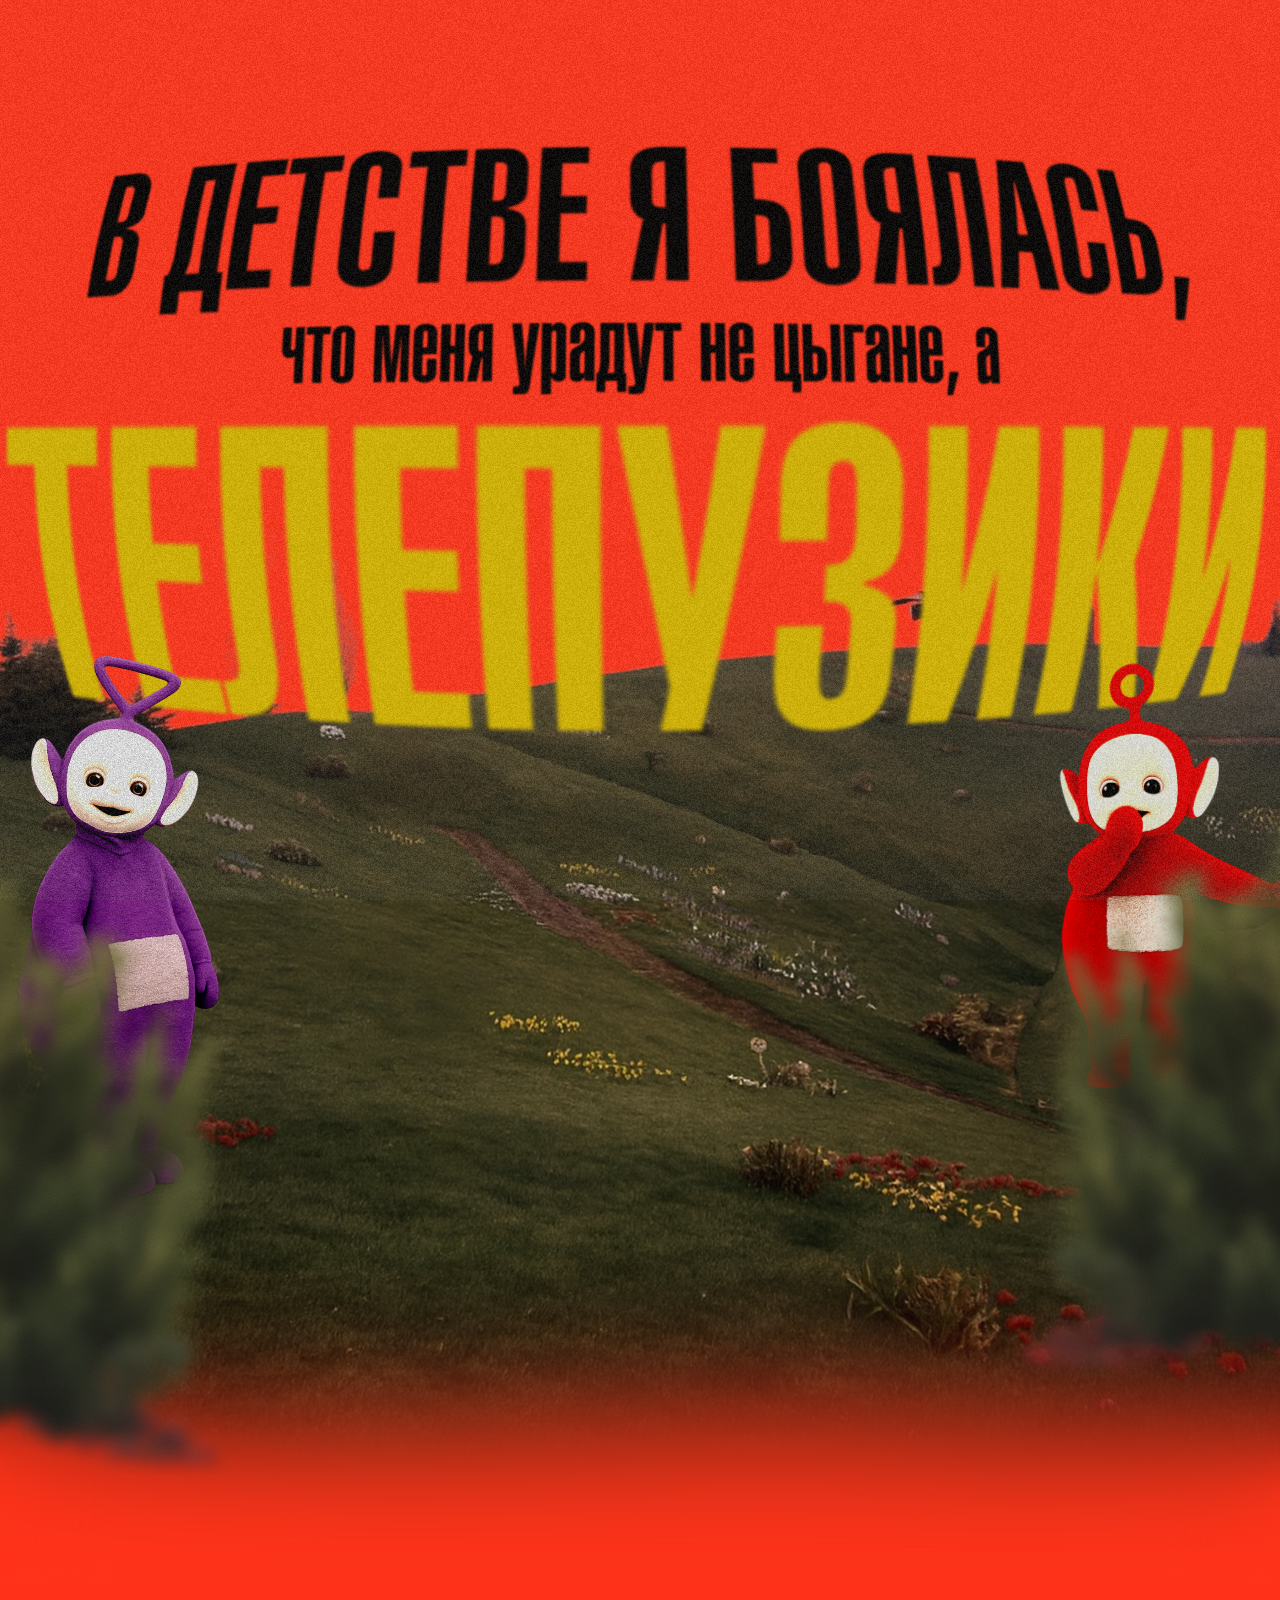
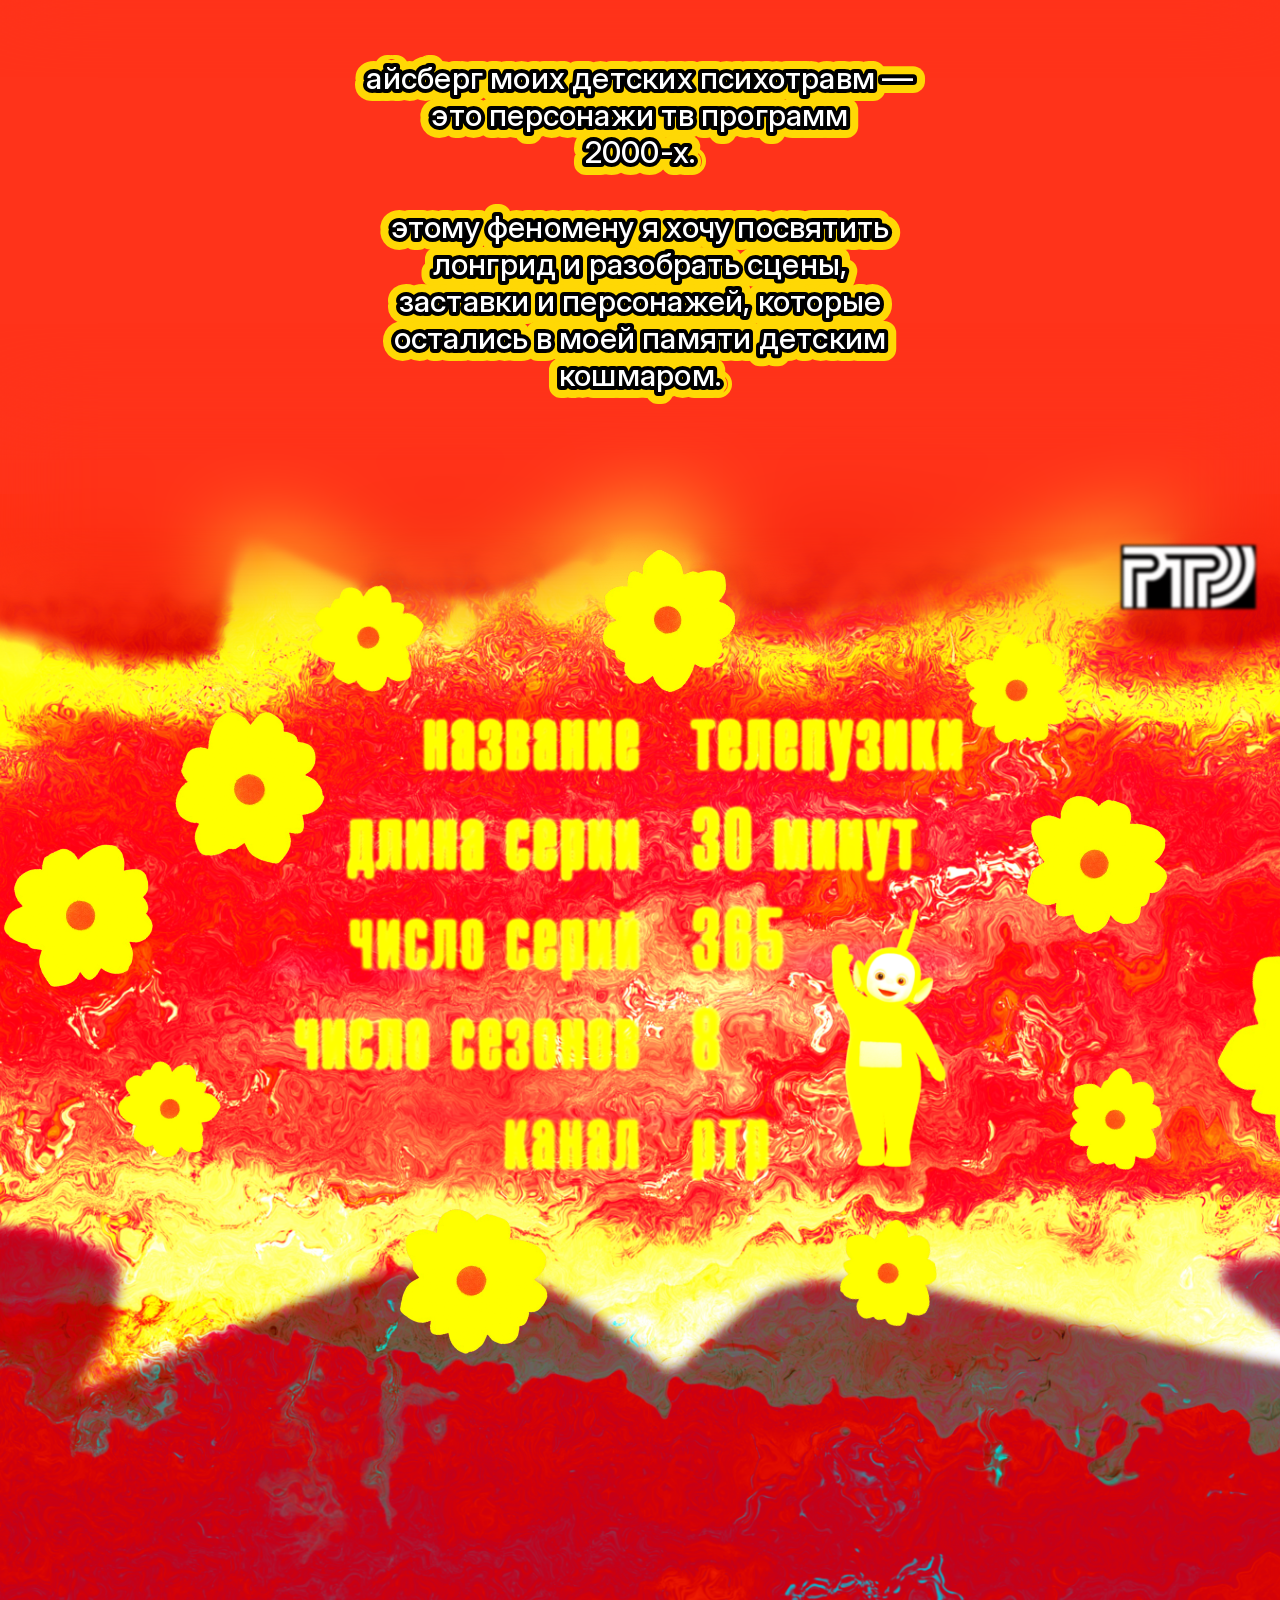
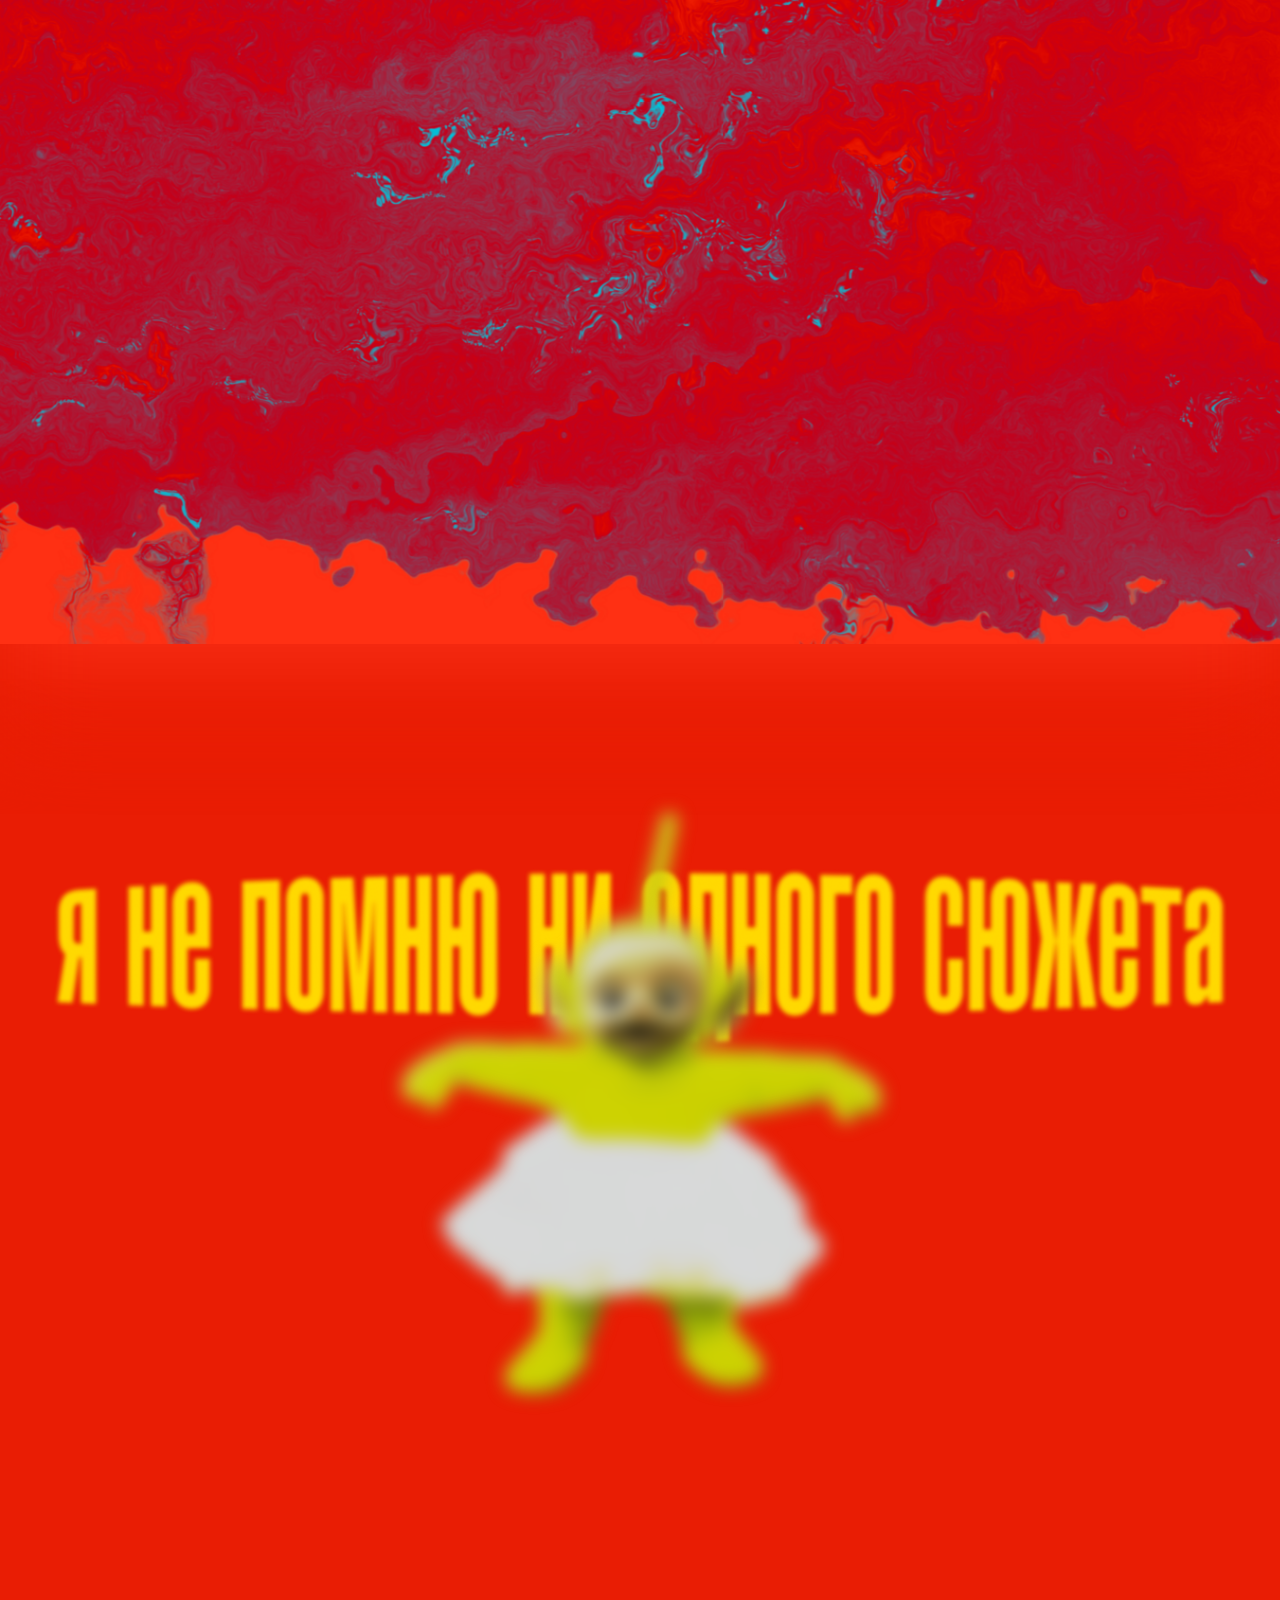
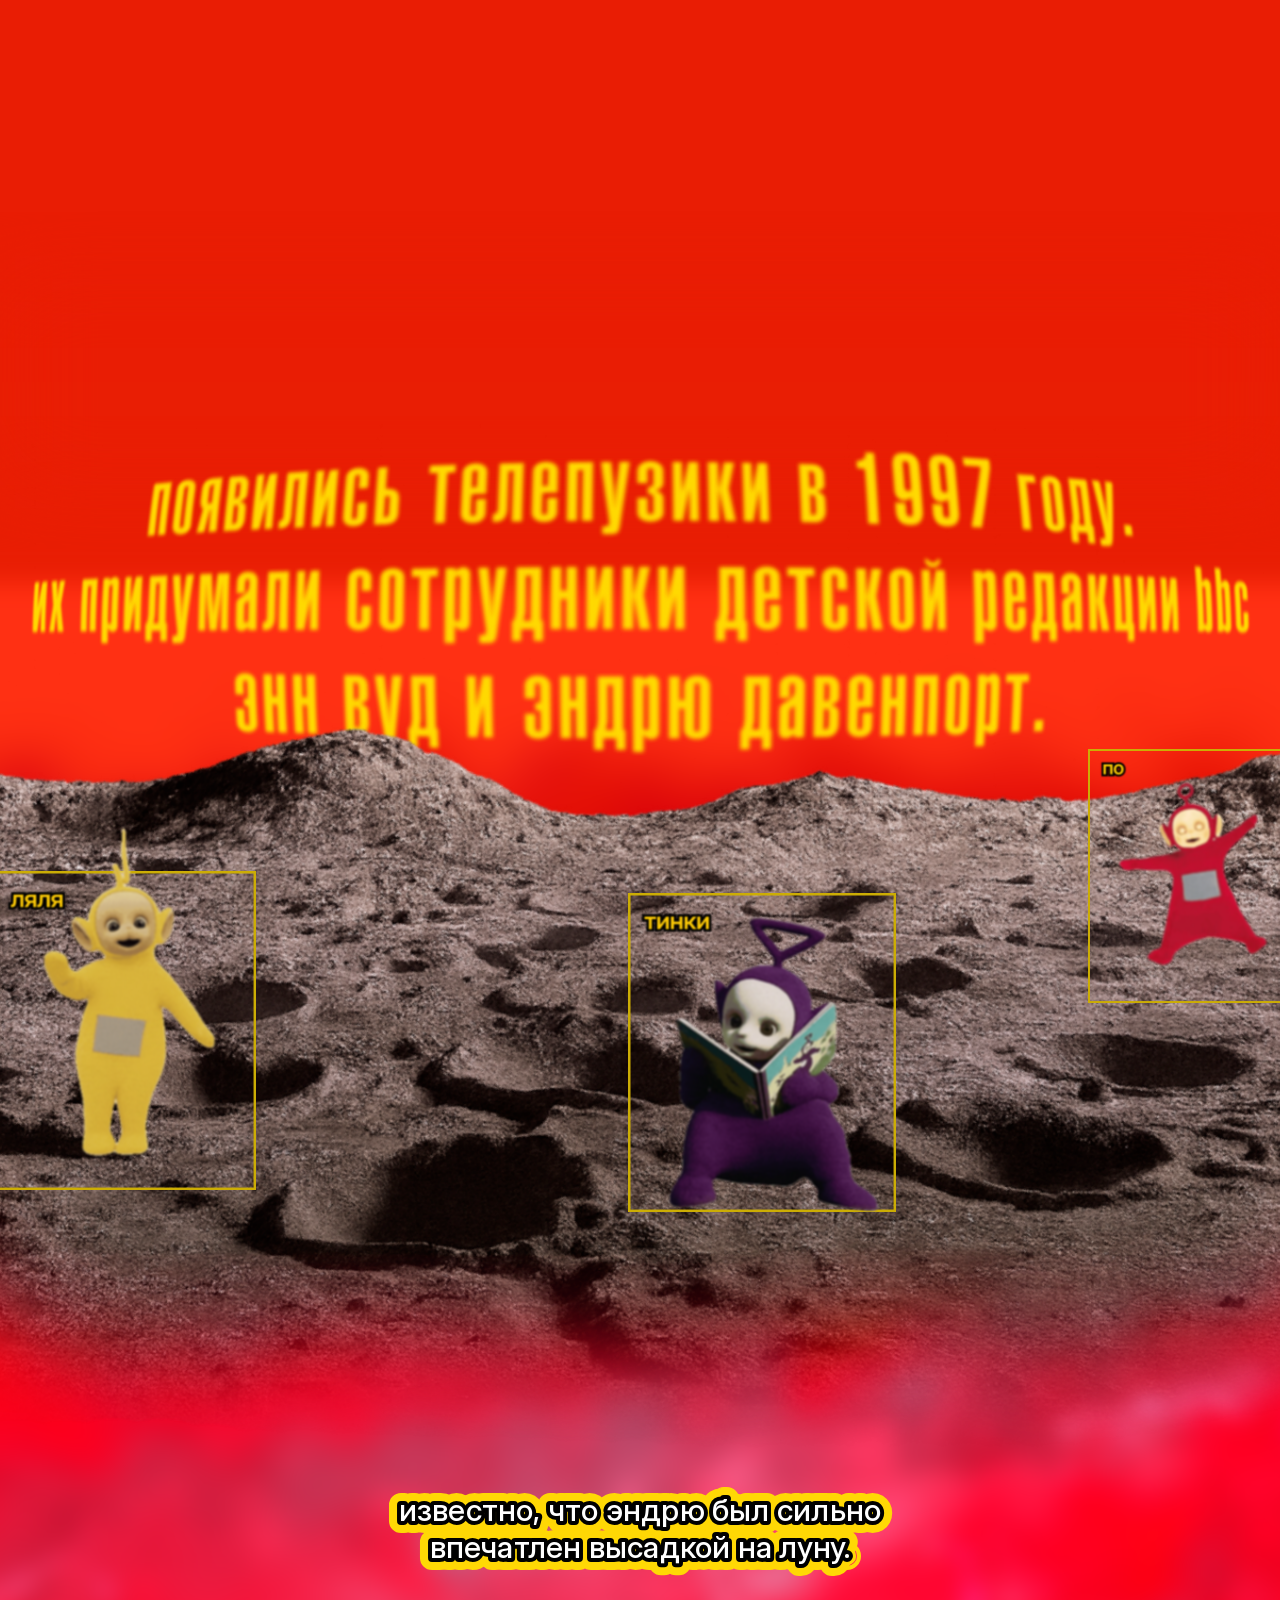
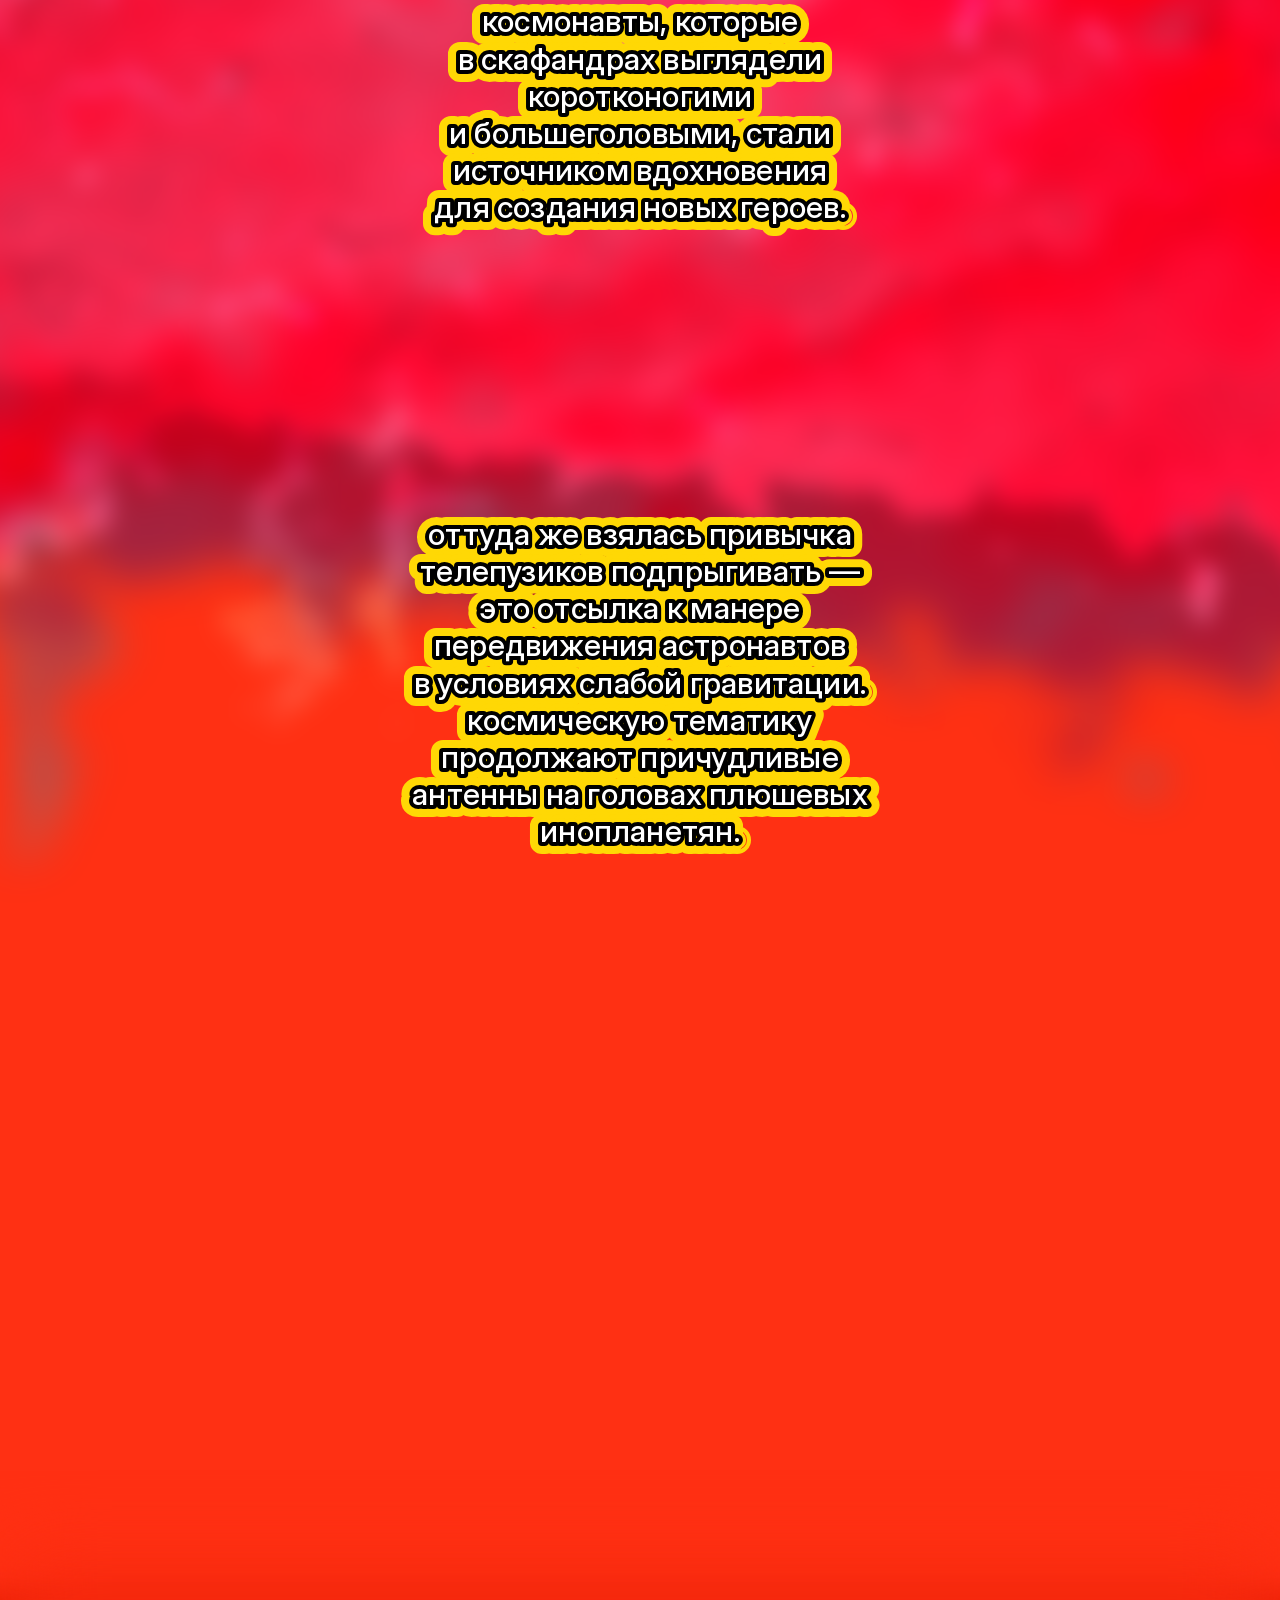
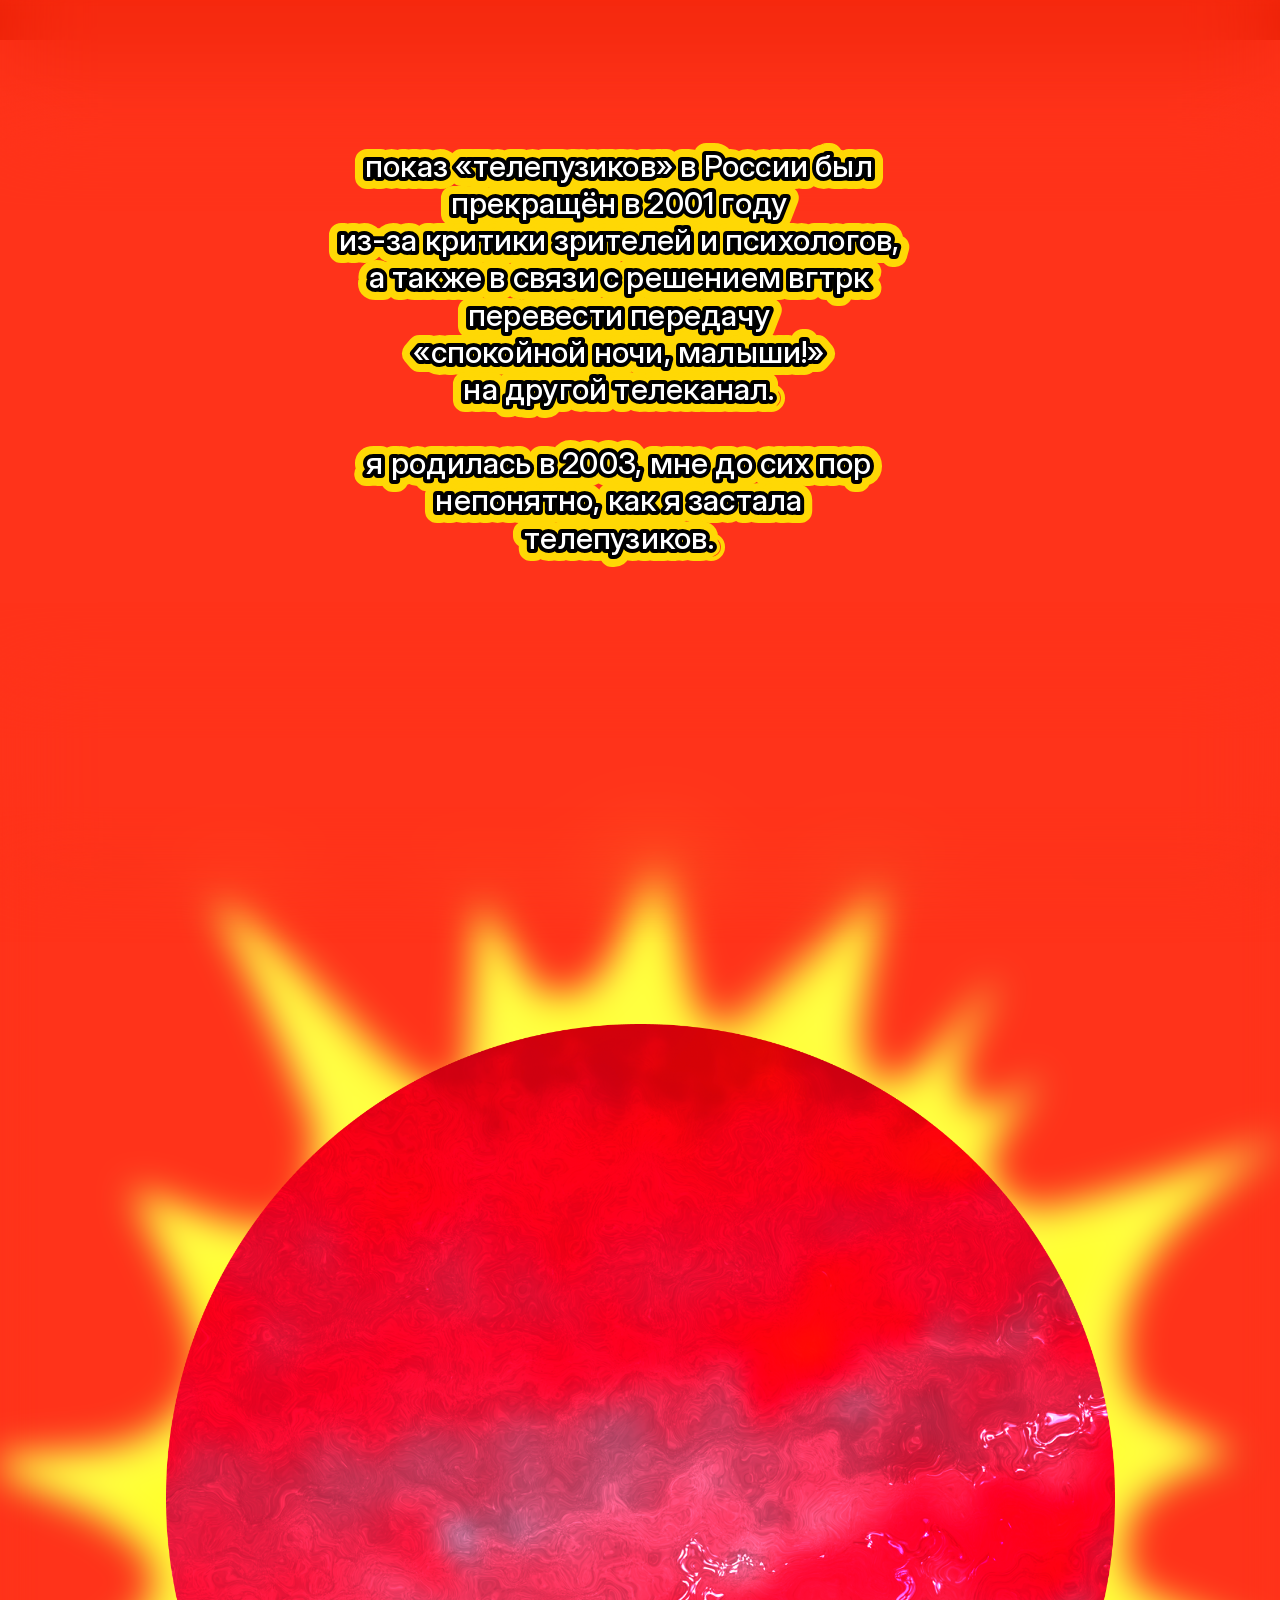
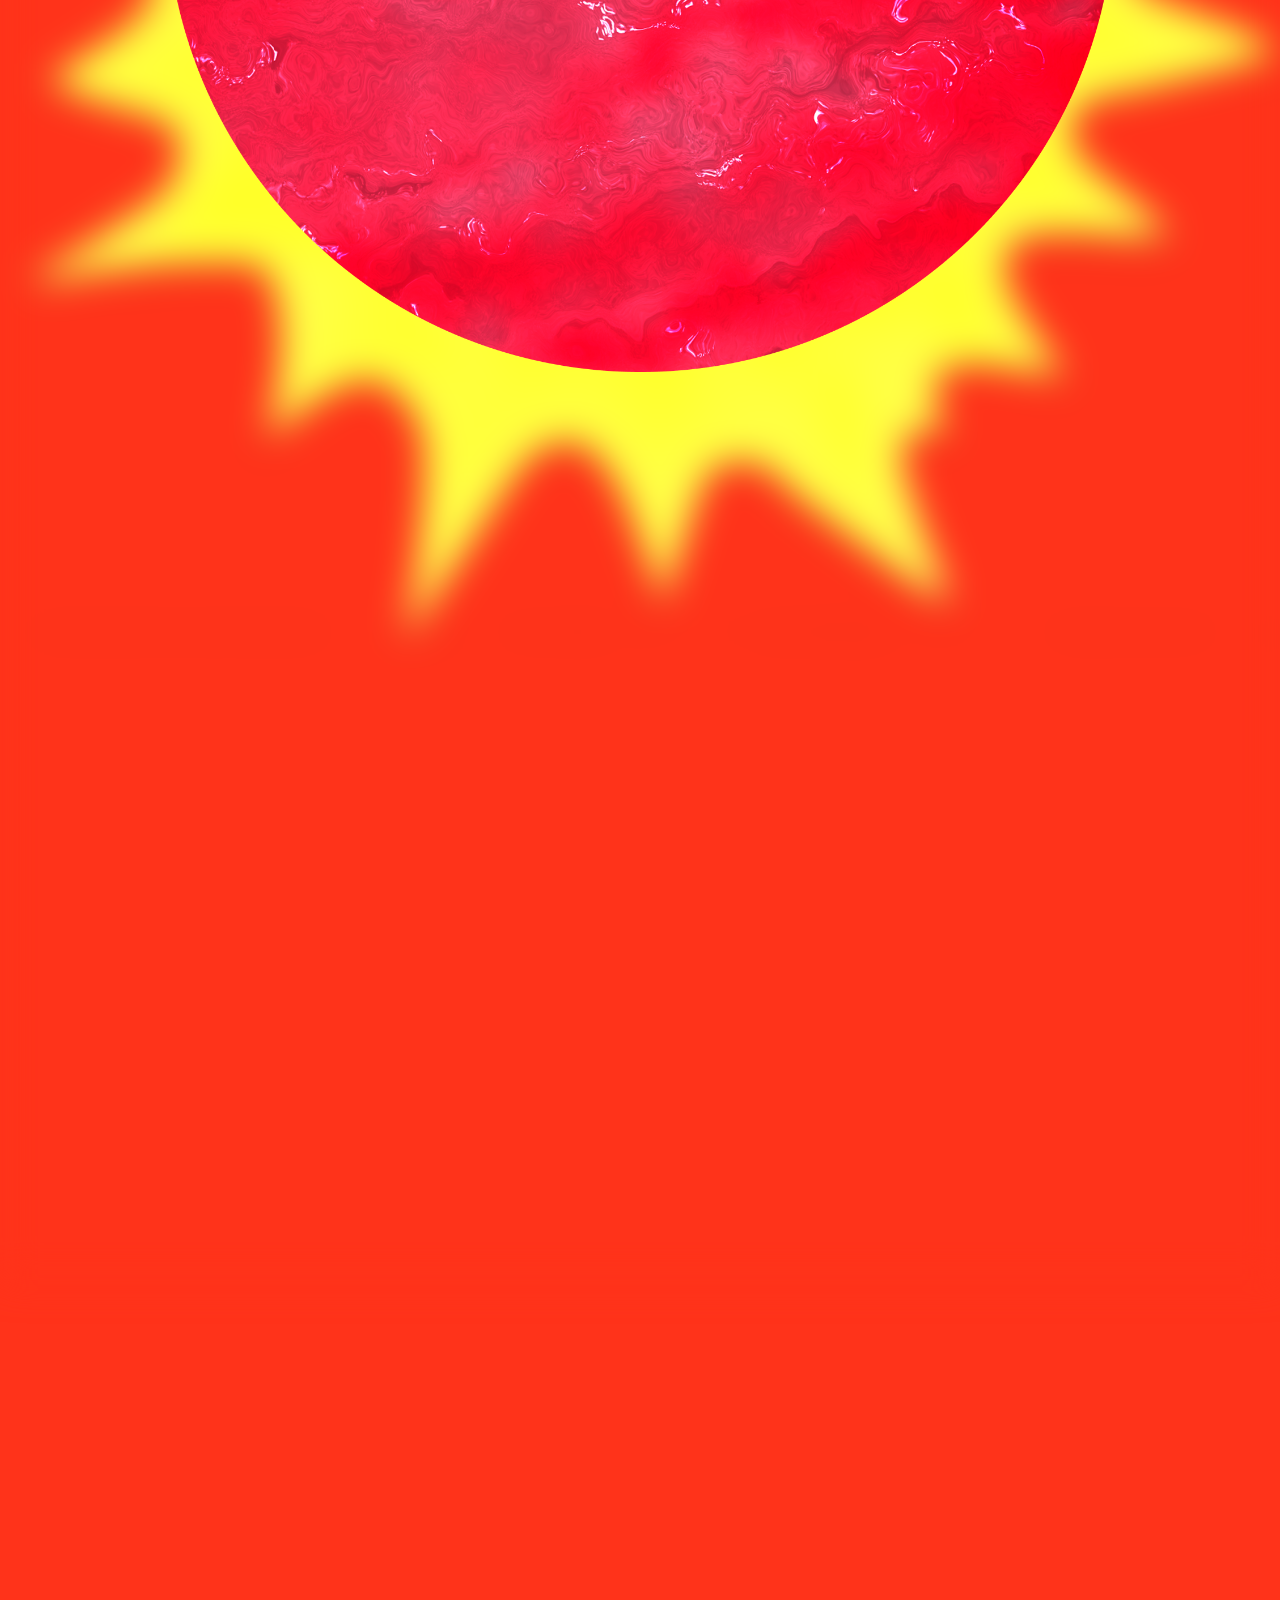
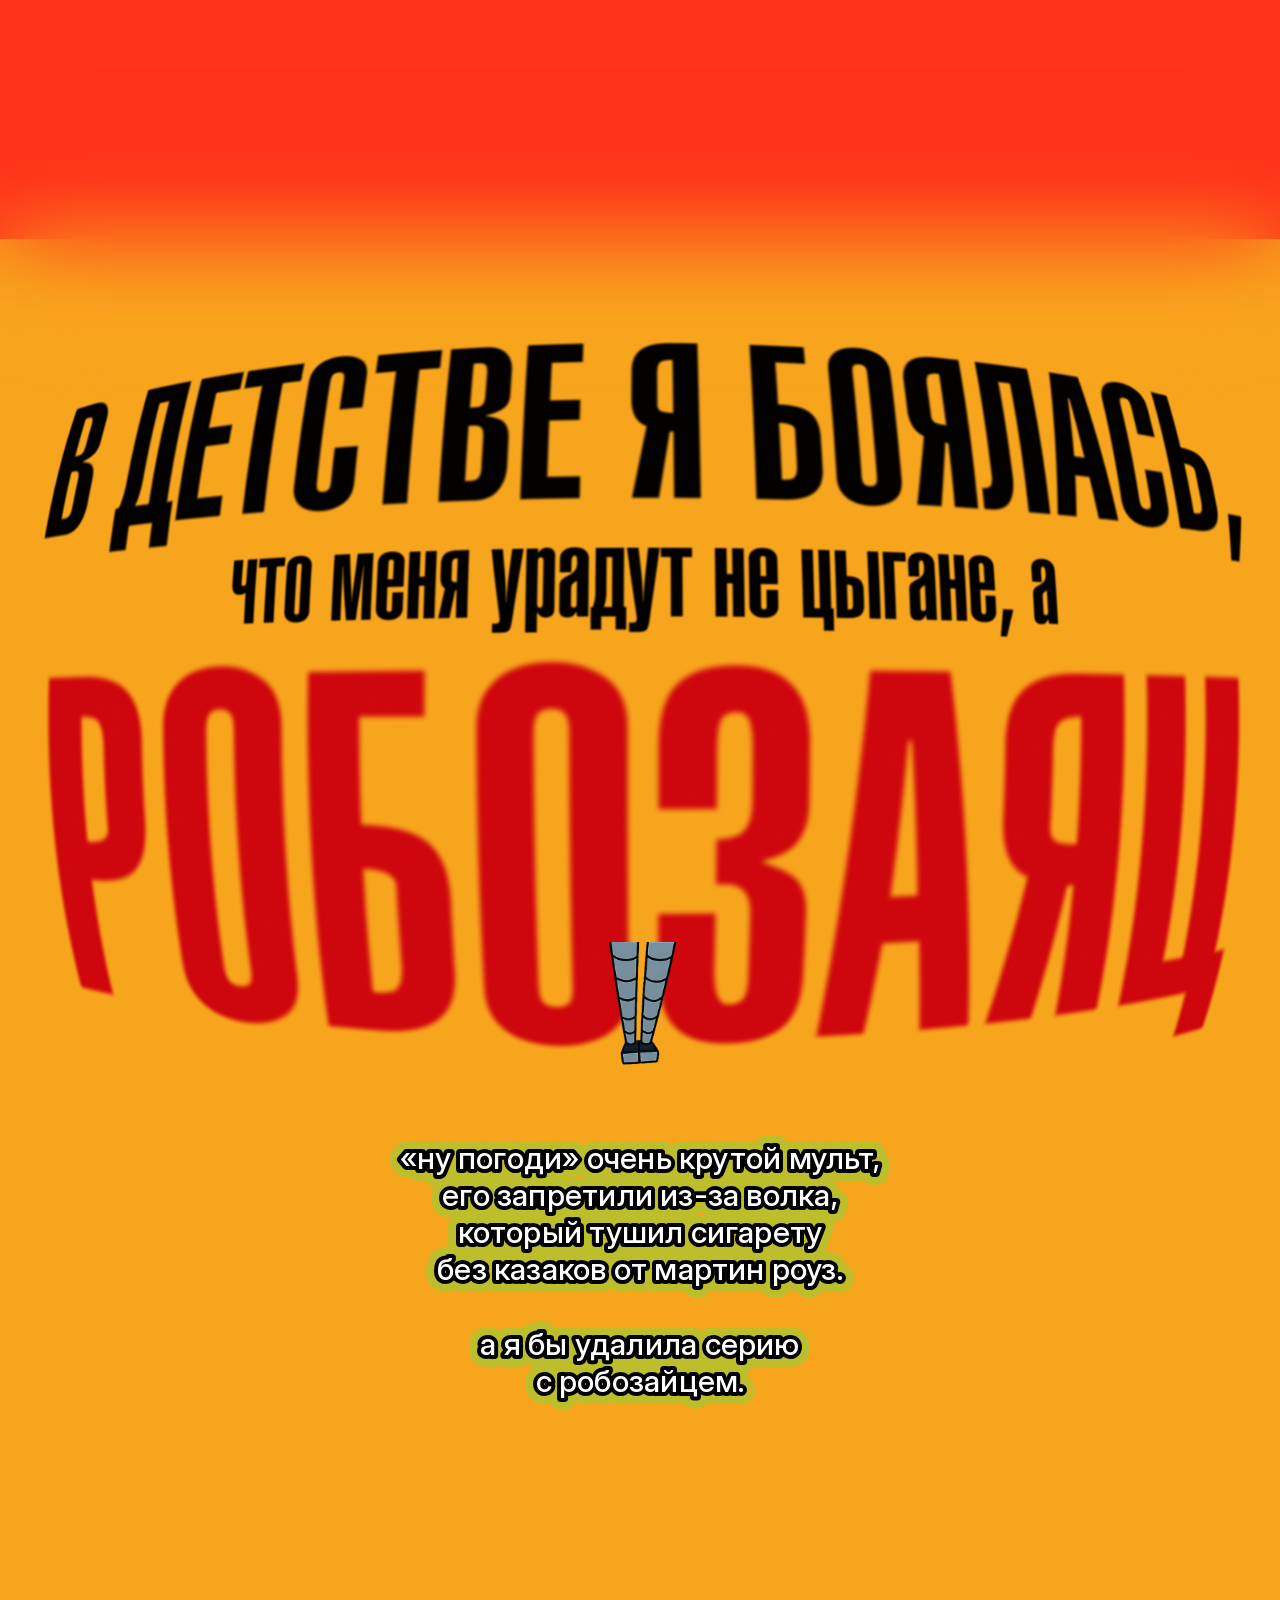
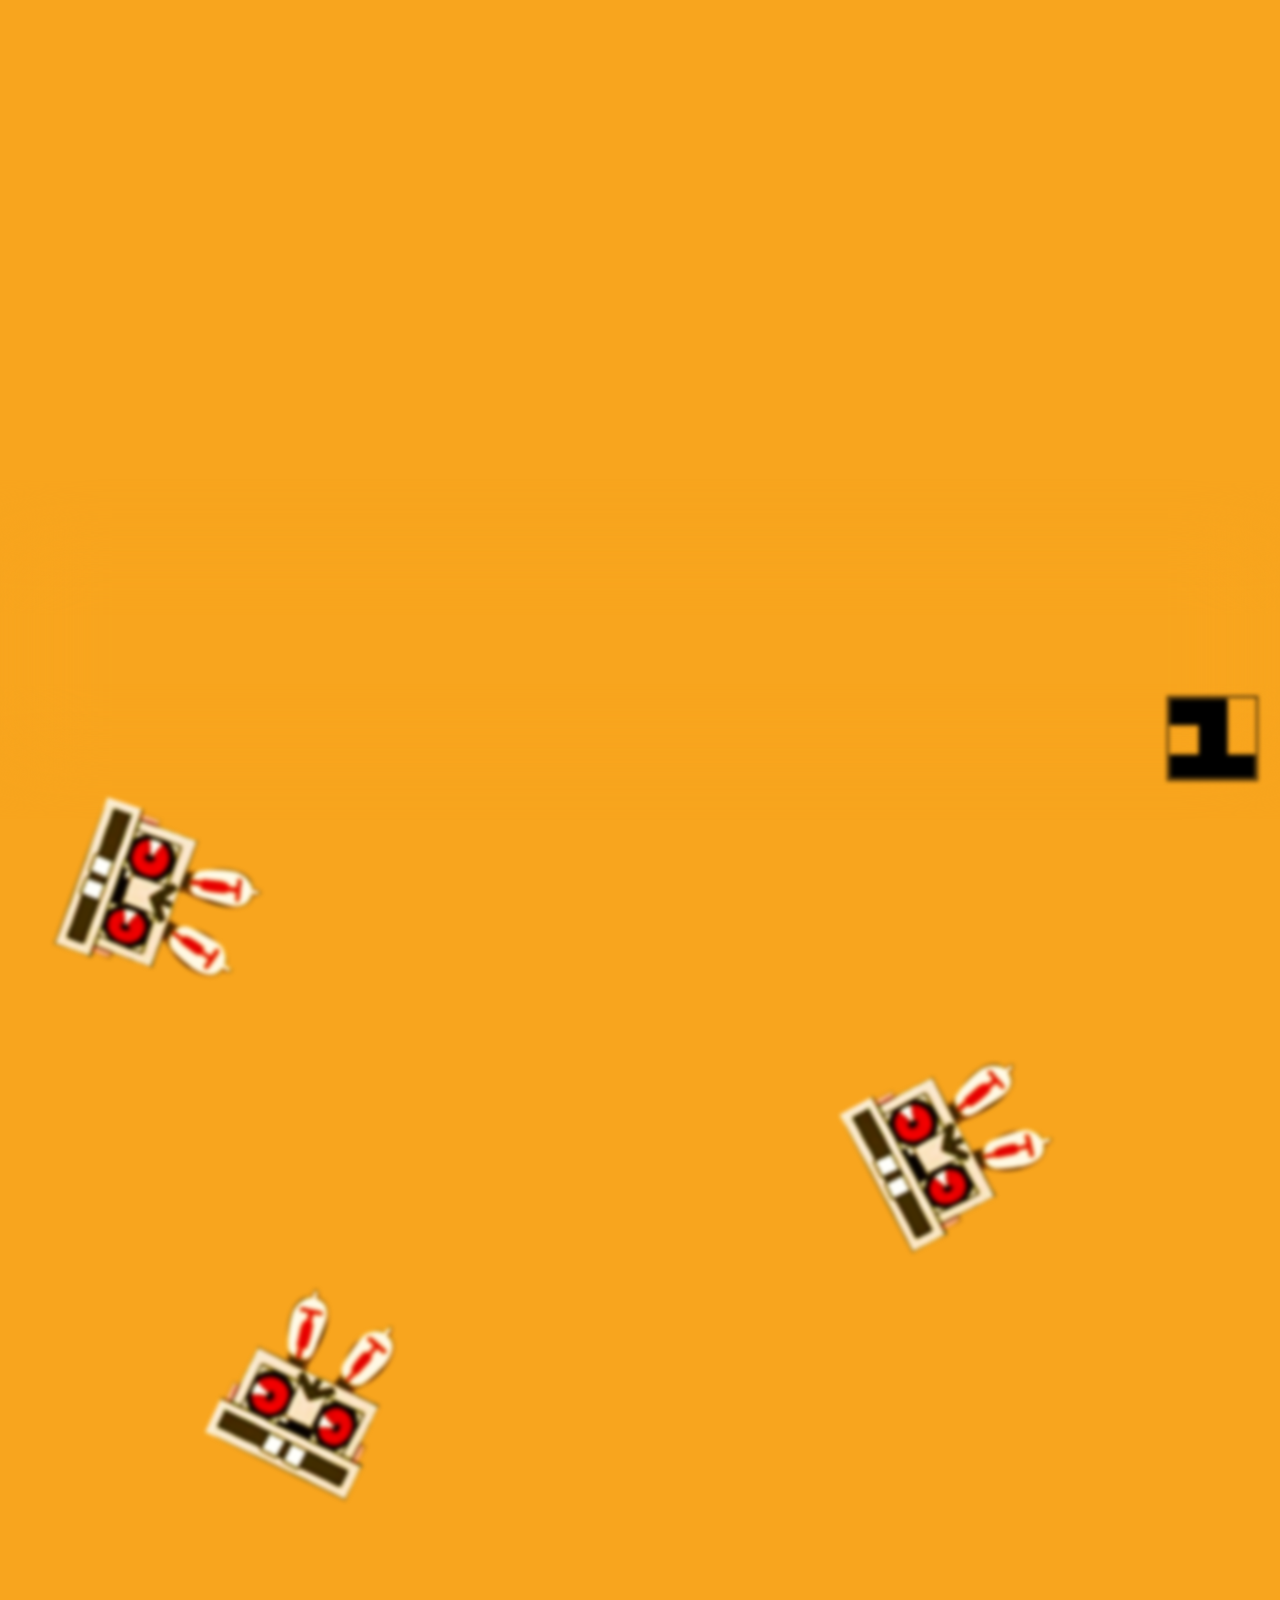
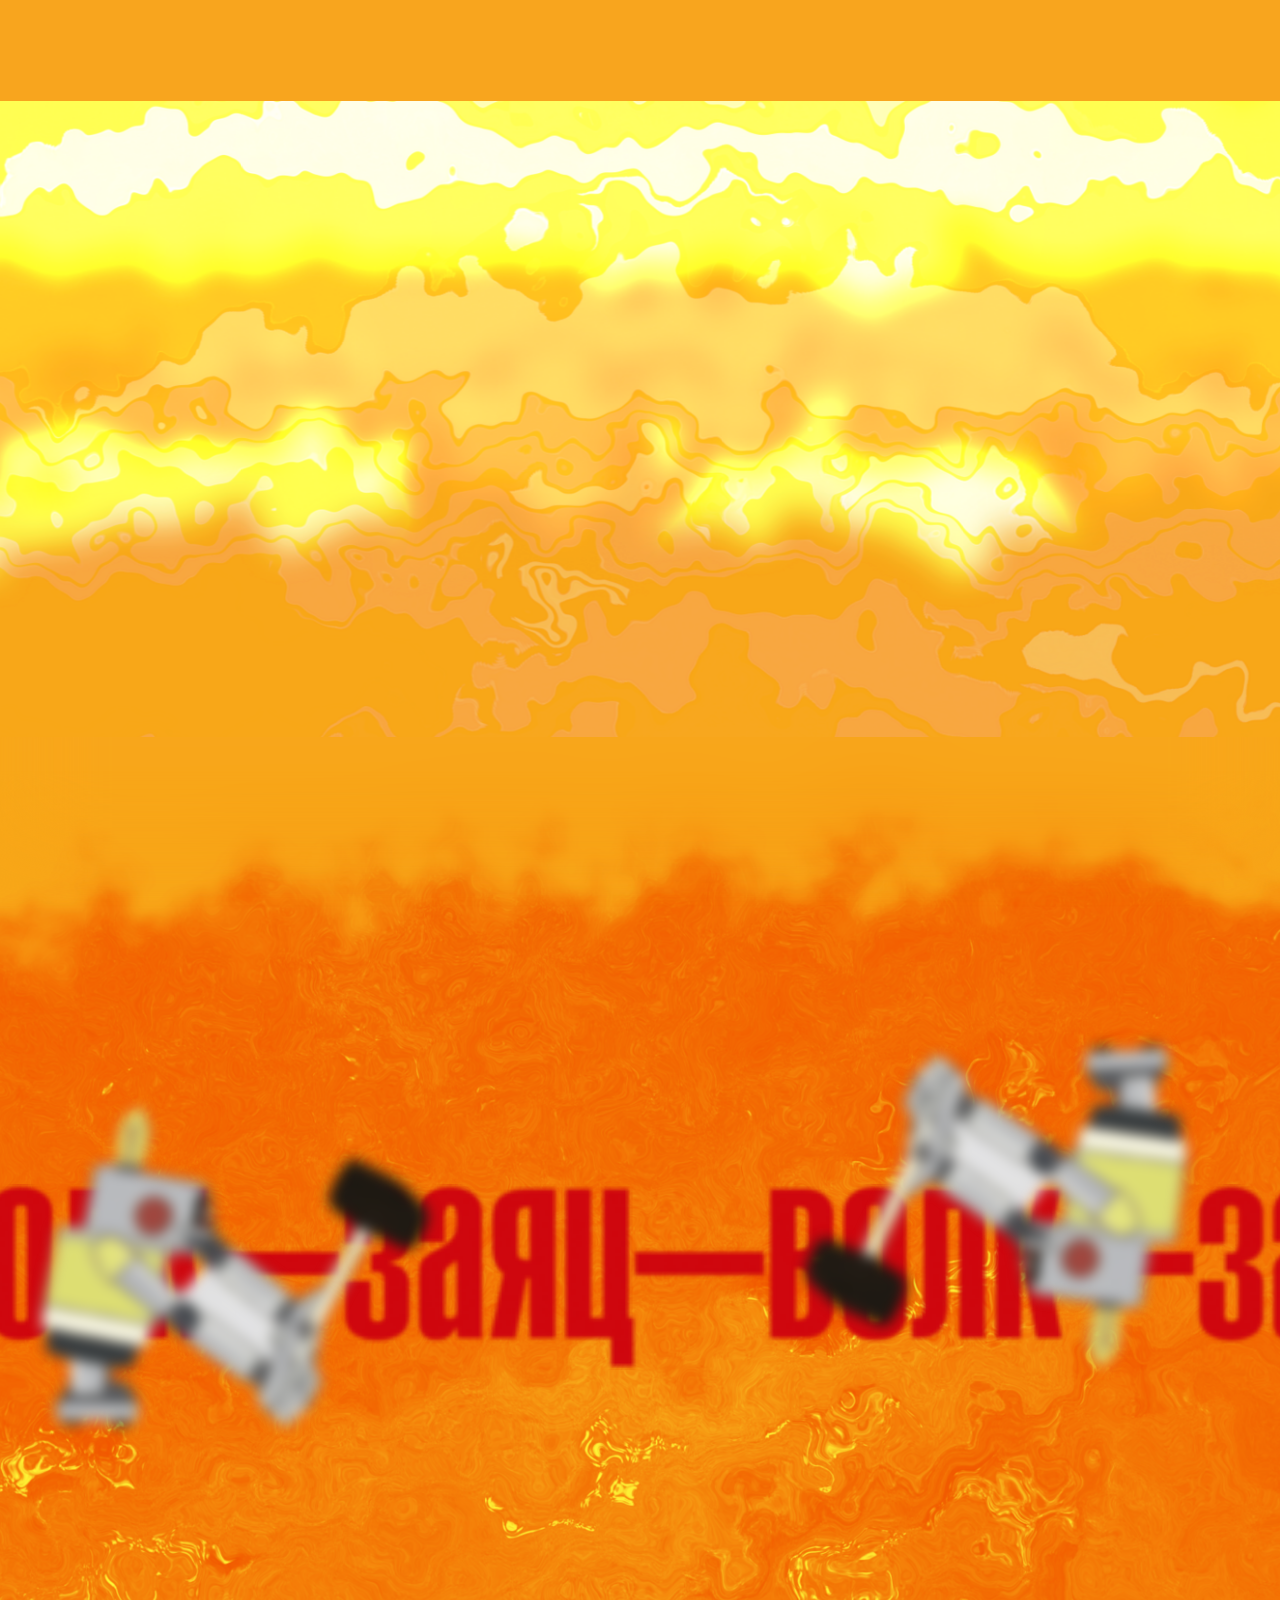
==== commit 816dc5a6: "Longread: open after first half of images, load the rest while reading" ====
--- a/tv2000/tv2000.html
+++ b/tv2000/tv2000.html
@@ -205,36 +205,36 @@
   <div class="seam" aria-hidden="true"></div>
 
   <section class="scene" id="s12" style="--h:1420">
-    <div class="el bg" style="--x:-113;--y:0;--w:1427" data-scroll='{"offset":0,"steps":[{"dist":300},{"dist":150,"pin":true}]}'><div class="fx"><img src="images/Slide_16_9_-_57.png" width="1680" height="1877" alt="" loading="lazy" decoding="async"></div></div>
-    <div class="el" style="--x:-113;--y:-115;--w:1426" data-scroll='{"offset":0,"steps":[{"dist":300},{"dist":150,"pin":true}]}'><div class="fx blur" style="--blur:2"><img src="images/image_130.png" width="1680" height="1722" alt="" loading="lazy" decoding="async"></div></div>
-    <div class="el" style="--x:-93;--y:0;--w:1332" data-scroll='{"offset":0,"steps":[{"dist":300},{"dist":150,"pin":true}]}'><div class="fx blur" style="--blur:2"><img src="images/file_2.png" width="1680" height="1174" alt="" loading="lazy" decoding="async"></div></div>
-    <div class="el" style="--x:380;--y:791;--w:413" data-scroll='{"offset":0,"trigger":1,"steps":[{"dist":900,"x":43,"y":-14,"scale":2.5}]}'><div class="fx blur" style="--blur:1"><img class="sway" style="--sway:2.5deg;--sway-dur:3s;--sway-delay:-1s" src="images/image_133-2.png" width="1680" height="1013" alt="" loading="lazy" decoding="async"></div></div>
-    <div class="el" style="--x:660;--y:661;--w:418" data-scroll='{"offset":0,"trigger":1,"steps":[{"dist":800,"scale":1.36,"rotate":-69}]}'><div class="fx blur" style="--blur:2"><img class="sway" style="--sway:7deg;--sway-dur:3.6s;--sway-delay:-1.4s" src="images/image_131.png" width="878" height="1389" alt="" loading="lazy" decoding="async" style="transform:rotate(42deg)"></div></div>
-    <div class="el" style="--x:60;--y:701;--w:432" data-scroll='{"offset":0,"trigger":1,"steps":[{"dist":800,"scale":1.36,"rotate":63}]}'><div class="fx blur" style="--blur:2"><img class="sway" style="--sway:7deg;--sway-dur:5.1s;--sway-delay:-2.1s" src="images/image_128.png" width="919" height="1419" alt="" loading="lazy" decoding="async" style="transform:rotate(328deg)"></div></div>
-    <div class="el" style="--x:-364;--y:684;--w:684" data-scroll='{"offset":0,"trigger":1,"steps":[{"dist":800,"scale":1.36,"rotate":69}]}'><div class="fx"><img class="sway" style="--sway:7deg;--sway-dur:4.6s;--sway-delay:-2.8s" src="images/image_134.png" width="699" height="699" alt="" loading="lazy" decoding="async" style="transform:rotate(316deg)"></div></div>
-    <div class="el" style="--x:820;--y:684;--w:740" data-scroll='{"offset":0,"trigger":1,"steps":[{"dist":800,"scale":1.36,"rotate":-28}]}'><div class="fx"><img class="sway" style="--sway:7deg;--sway-dur:3.9s;--sway-delay:-0.5s" src="images/image_134.png" width="699" height="699" alt="" loading="lazy" decoding="async" style="transform:rotate(16deg)"></div></div>
-    <div class="el" style="--x:340;--y:860;--w:540" data-scroll='{"offset":0,"trigger":1,"steps":[{"dist":800,"scale":1.36,"rotate":-34}]}'><div class="fx"><img class="sway" style="--sway:7deg;--sway-dur:5.4s;--sway-delay:-1.2s" src="images/image_134.png" width="699" height="699" alt="" loading="lazy" decoding="async" style="transform:rotate(359deg)"></div></div>
-    <div class="el" style="--x:536;--y:844;--w:304" data-scroll='{"offset":0,"trigger":1,"steps":[{"dist":800,"scale":1.36,"rotate":-69}]}'><div class="fx blur" style="--blur:2"><img class="sway" style="--sway:7deg;--sway-dur:4.4s;--sway-delay:-1.9s" src="images/image_131.png" width="878" height="1389" alt="" loading="lazy" decoding="async" style="transform:rotate(42deg)"></div></div>
-    <div class="el" style="--x:340;--y:879;--w:300" data-scroll='{"offset":0,"trigger":1,"steps":[{"dist":800,"scale":1.36,"rotate":63}]}'><div class="fx blur" style="--blur:2"><img class="sway" style="--sway:7deg;--sway-dur:3.3s;--sway-delay:-2.6s" src="images/image_128.png" width="919" height="1419" alt="" loading="lazy" decoding="async" style="transform:rotate(328deg)"></div></div>
+    <div class="el bg" style="--x:-113;--y:0;--w:1427" data-scroll='{"offset":0,"steps":[{"dist":300},{"dist":150,"pin":true}]}'><div class="fx"><img data-src="images/Slide_16_9_-_57.png" width="1680" height="1877" alt="" loading="lazy" decoding="async"></div></div>
+    <div class="el" style="--x:-113;--y:-115;--w:1426" data-scroll='{"offset":0,"steps":[{"dist":300},{"dist":150,"pin":true}]}'><div class="fx blur" style="--blur:2"><img data-src="images/image_130.png" width="1680" height="1722" alt="" loading="lazy" decoding="async"></div></div>
+    <div class="el" style="--x:-93;--y:0;--w:1332" data-scroll='{"offset":0,"steps":[{"dist":300},{"dist":150,"pin":true}]}'><div class="fx blur" style="--blur:2"><img data-src="images/file_2.png" width="1680" height="1174" alt="" loading="lazy" decoding="async"></div></div>
+    <div class="el" style="--x:380;--y:791;--w:413" data-scroll='{"offset":0,"trigger":1,"steps":[{"dist":900,"x":43,"y":-14,"scale":2.5}]}'><div class="fx blur" style="--blur:1"><img class="sway" style="--sway:2.5deg;--sway-dur:3s;--sway-delay:-1s" data-src="images/image_133-2.png" width="1680" height="1013" alt="" loading="lazy" decoding="async"></div></div>
+    <div class="el" style="--x:660;--y:661;--w:418" data-scroll='{"offset":0,"trigger":1,"steps":[{"dist":800,"scale":1.36,"rotate":-69}]}'><div class="fx blur" style="--blur:2"><img class="sway" style="--sway:7deg;--sway-dur:3.6s;--sway-delay:-1.4s" data-src="images/image_131.png" width="878" height="1389" alt="" loading="lazy" decoding="async" style="transform:rotate(42deg)"></div></div>
+    <div class="el" style="--x:60;--y:701;--w:432" data-scroll='{"offset":0,"trigger":1,"steps":[{"dist":800,"scale":1.36,"rotate":63}]}'><div class="fx blur" style="--blur:2"><img class="sway" style="--sway:7deg;--sway-dur:5.1s;--sway-delay:-2.1s" data-src="images/image_128.png" width="919" height="1419" alt="" loading="lazy" decoding="async" style="transform:rotate(328deg)"></div></div>
+    <div class="el" style="--x:-364;--y:684;--w:684" data-scroll='{"offset":0,"trigger":1,"steps":[{"dist":800,"scale":1.36,"rotate":69}]}'><div class="fx"><img class="sway" style="--sway:7deg;--sway-dur:4.6s;--sway-delay:-2.8s" data-src="images/image_134.png" width="699" height="699" alt="" loading="lazy" decoding="async" style="transform:rotate(316deg)"></div></div>
+    <div class="el" style="--x:820;--y:684;--w:740" data-scroll='{"offset":0,"trigger":1,"steps":[{"dist":800,"scale":1.36,"rotate":-28}]}'><div class="fx"><img class="sway" style="--sway:7deg;--sway-dur:3.9s;--sway-delay:-0.5s" data-src="images/image_134.png" width="699" height="699" alt="" loading="lazy" decoding="async" style="transform:rotate(16deg)"></div></div>
+    <div class="el" style="--x:340;--y:860;--w:540" data-scroll='{"offset":0,"trigger":1,"steps":[{"dist":800,"scale":1.36,"rotate":-34}]}'><div class="fx"><img class="sway" style="--sway:7deg;--sway-dur:5.4s;--sway-delay:-1.2s" data-src="images/image_134.png" width="699" height="699" alt="" loading="lazy" decoding="async" style="transform:rotate(359deg)"></div></div>
+    <div class="el" style="--x:536;--y:844;--w:304" data-scroll='{"offset":0,"trigger":1,"steps":[{"dist":800,"scale":1.36,"rotate":-69}]}'><div class="fx blur" style="--blur:2"><img class="sway" style="--sway:7deg;--sway-dur:4.4s;--sway-delay:-1.9s" data-src="images/image_131.png" width="878" height="1389" alt="" loading="lazy" decoding="async" style="transform:rotate(42deg)"></div></div>
+    <div class="el" style="--x:340;--y:879;--w:300" data-scroll='{"offset":0,"trigger":1,"steps":[{"dist":800,"scale":1.36,"rotate":63}]}'><div class="fx blur" style="--blur:2"><img class="sway" style="--sway:7deg;--sway-dur:3.3s;--sway-delay:-2.6s" data-src="images/image_128.png" width="919" height="1419" alt="" loading="lazy" decoding="async" style="transform:rotate(328deg)"></div></div>
     <div class="el shape blur" style="--x:-126;--y:1130;--w:1454;--h:291;background:#5a9330;--blur:41"></div>
   </section>
   <div class="seam" aria-hidden="true"></div>
 
   <section class="scene" id="s13" style="--h:744;--bg:#6b9c29">
-    <div class="el bg blur" style="--x:-120;--y:-97;--w:1420;--blur:23"><img src="images/Slide_16_9_-_58.png" width="1680" height="2766" alt="" loading="lazy" decoding="async"></div>
+    <div class="el bg blur" style="--x:-120;--y:-97;--w:1420;--blur:23"><img data-src="images/Slide_16_9_-_58.png" width="1680" height="2766" alt="" loading="lazy" decoding="async"></div>
     <div class="el bg fade-to-next" style="--x:0;--y:404;--w:1200;--h:340" aria-hidden="true"></div>
-    <div class="el" style="--x:31;--y:43;--w:200" data-play="block"><div class="fx swing" style="--to-rotate:360deg;--dur:8s"><img src="images/image_140.png" width="484" height="597" alt="" loading="lazy" decoding="async"></div></div>
-    <div class="el" style="--x:67;--y:167;--w:1065" data-in="fade" data-in-offset="281"><img src="images/Group_40.png" width="1680" height="764" alt="" loading="lazy" decoding="async"></div>
-    <div class="el" style="--x:58;--y:432;--w:200" data-play="block"><div class="fx swing" style="--to-rotate:360deg;--dur:8s"><img src="images/image_140.png" width="484" height="597" alt="" loading="lazy" decoding="async" style="transform:rotate(289deg)"></div></div>
-    <div class="el" style="--x:520;--y:527;--w:200" data-play="block"><div class="fx swing" style="--to-rotate:360deg;--dur:8s"><img src="images/image_140.png" width="484" height="597" alt="" loading="lazy" decoding="async" style="transform:rotate(323deg)"></div></div>
-    <div class="el" style="--x:1000;--y:468;--w:200" data-play="block"><div class="fx swing" style="--to-rotate:360deg;--dur:8s"><img src="images/image_140.png" width="484" height="597" alt="" loading="lazy" decoding="async" style="transform:rotate(261deg)"></div></div>
-    <div class="el" style="--x:520;--y:-20;--w:200" data-play="block"><div class="fx swing" style="--to-rotate:360deg;--dur:8s"><img src="images/image_140.png" width="484" height="597" alt="" loading="lazy" decoding="async" style="transform:rotate(331deg)"></div></div>
-    <div class="el" style="--x:1000;--y:145;--w:200" data-play="block"><div class="fx swing" style="--to-rotate:360deg;--dur:8s"><img src="images/image_140.png" width="484" height="597" alt="" loading="lazy" decoding="async" style="transform:rotate(274deg)"></div></div>
+    <div class="el" style="--x:31;--y:43;--w:200" data-play="block"><div class="fx swing" style="--to-rotate:360deg;--dur:8s"><img data-src="images/image_140.png" width="484" height="597" alt="" loading="lazy" decoding="async"></div></div>
+    <div class="el" style="--x:67;--y:167;--w:1065" data-in="fade" data-in-offset="281"><img data-src="images/Group_40.png" width="1680" height="764" alt="" loading="lazy" decoding="async"></div>
+    <div class="el" style="--x:58;--y:432;--w:200" data-play="block"><div class="fx swing" style="--to-rotate:360deg;--dur:8s"><img data-src="images/image_140.png" width="484" height="597" alt="" loading="lazy" decoding="async" style="transform:rotate(289deg)"></div></div>
+    <div class="el" style="--x:520;--y:527;--w:200" data-play="block"><div class="fx swing" style="--to-rotate:360deg;--dur:8s"><img data-src="images/image_140.png" width="484" height="597" alt="" loading="lazy" decoding="async" style="transform:rotate(323deg)"></div></div>
+    <div class="el" style="--x:1000;--y:468;--w:200" data-play="block"><div class="fx swing" style="--to-rotate:360deg;--dur:8s"><img data-src="images/image_140.png" width="484" height="597" alt="" loading="lazy" decoding="async" style="transform:rotate(261deg)"></div></div>
+    <div class="el" style="--x:520;--y:-20;--w:200" data-play="block"><div class="fx swing" style="--to-rotate:360deg;--dur:8s"><img data-src="images/image_140.png" width="484" height="597" alt="" loading="lazy" decoding="async" style="transform:rotate(331deg)"></div></div>
+    <div class="el" style="--x:1000;--y:145;--w:200" data-play="block"><div class="fx swing" style="--to-rotate:360deg;--dur:8s"><img data-src="images/image_140.png" width="484" height="597" alt="" loading="lazy" decoding="async" style="transform:rotate(274deg)"></div></div>
   </section>
 
   <section class="scene" id="s14" style="--h:1400">
-    <div class="el bg" style="--x:-100;--y:-25;--w:1404" data-scroll='{"offset":0,"steps":[{"dist":1000}]}'><div class="fx"><img src="images/Slide_16_9_-_59.png" width="1680" height="2766" alt="" loading="lazy" decoding="async"></div></div>
-    <div class="el" style="--x:-125;--y:-25;--w:1449" data-scroll='{"offset":0,"steps":[{"dist":1000,"pin":true}]}'><div class="fx"><img src="images/image_132.png" width="1440" height="1077" alt="" loading="lazy" decoding="async"></div></div>
+    <div class="el bg" style="--x:-100;--y:-25;--w:1404" data-scroll='{"offset":0,"steps":[{"dist":1000}]}'><div class="fx"><img data-src="images/Slide_16_9_-_59.png" width="1680" height="2766" alt="" loading="lazy" decoding="async"></div></div>
+    <div class="el" style="--x:-125;--y:-25;--w:1449" data-scroll='{"offset":0,"steps":[{"dist":1000,"pin":true}]}'><div class="fx"><img data-src="images/image_132.png" width="1440" height="1077" alt="" loading="lazy" decoding="async"></div></div>
     <div class="el fade-from-prev" style="--x:0;--y:0;--w:1200;--h:90" aria-hidden="true"></div>
     <div class="el" style="--x:380;--y:491;--w:400" data-scroll='{"offset":486,"steps":[{"dist":200,"y":-280}]}'><div class="fx">
       <div class="caption" style="--halo-color:#0a4b9e">
@@ -251,24 +251,24 @@
         <p>дизайны и персонажей, и планет<br>были разработаны художником-<br>постановщиком натальей орловой,<br>для которой мультфильм стал<br>первой работой в жанре<br>фантастики.</p>
       </div>
     </div></div>
-    <div class="el" style="--x:-127;--y:-26;--w:1451" data-scroll='{"offset":0,"steps":[{"dist":1000,"pin":true}]}'><div class="fx"><img src="images/image_133-3.png" width="1440" height="1077" alt="" loading="lazy" decoding="async"></div></div>
-    <div class="el" style="--x:720;--y:484;--w:376" data-play="self" data-play-offset="590"><div class="fx swing blur" style="--to-scale:1.36;--to-rotate:-69deg;--dur:5s;--blur:2"><img src="images/image_131.png" width="878" height="1389" alt="" loading="lazy" decoding="async" style="transform:rotate(42deg)"></div></div>
-    <div class="el" style="--x:80;--y:491;--w:389" data-play="self" data-play-offset="590"><div class="fx swing blur" style="--to-scale:1.36;--to-rotate:63deg;--dur:5s;--blur:2"><img src="images/image_128.png" width="919" height="1419" alt="" loading="lazy" decoding="async" style="transform:rotate(328deg)"></div></div>
-    <div class="el" style="--x:-336;--y:520;--w:616" data-play="self" data-play-offset="590"><div class="fx swing" style="--to-scale:1.36;--to-rotate:69deg;--dur:4s"><img src="images/image_134.png" width="699" height="699" alt="" loading="lazy" decoding="async" style="transform:rotate(316deg)"></div></div>
-    <div class="el" style="--x:880;--y:484;--w:666" data-play="self" data-play-offset="590"><div class="fx swing" style="--to-scale:1.36;--to-rotate:-28deg;--dur:4s"><img src="images/image_134.png" width="699" height="699" alt="" loading="lazy" decoding="async" style="transform:rotate(16deg)"></div></div>
-    <div class="el" style="--x:-534;--y:627;--w:2335" data-scroll='{"offset":0,"steps":[{"dist":1000,"x":41,"y":285}]}'><div class="fx"><img src="images/Rectangle_5.png" width="1680" height="1042" alt="" loading="lazy" decoding="async"></div></div>
+    <div class="el" style="--x:-127;--y:-26;--w:1451" data-scroll='{"offset":0,"steps":[{"dist":1000,"pin":true}]}'><div class="fx"><img data-src="images/image_133-3.png" width="1440" height="1077" alt="" loading="lazy" decoding="async"></div></div>
+    <div class="el" style="--x:720;--y:484;--w:376" data-play="self" data-play-offset="590"><div class="fx swing blur" style="--to-scale:1.36;--to-rotate:-69deg;--dur:5s;--blur:2"><img data-src="images/image_131.png" width="878" height="1389" alt="" loading="lazy" decoding="async" style="transform:rotate(42deg)"></div></div>
+    <div class="el" style="--x:80;--y:491;--w:389" data-play="self" data-play-offset="590"><div class="fx swing blur" style="--to-scale:1.36;--to-rotate:63deg;--dur:5s;--blur:2"><img data-src="images/image_128.png" width="919" height="1419" alt="" loading="lazy" decoding="async" style="transform:rotate(328deg)"></div></div>
+    <div class="el" style="--x:-336;--y:520;--w:616" data-play="self" data-play-offset="590"><div class="fx swing" style="--to-scale:1.36;--to-rotate:69deg;--dur:4s"><img data-src="images/image_134.png" width="699" height="699" alt="" loading="lazy" decoding="async" style="transform:rotate(316deg)"></div></div>
+    <div class="el" style="--x:880;--y:484;--w:666" data-play="self" data-play-offset="590"><div class="fx swing" style="--to-scale:1.36;--to-rotate:-28deg;--dur:4s"><img data-src="images/image_134.png" width="699" height="699" alt="" loading="lazy" decoding="async" style="transform:rotate(16deg)"></div></div>
+    <div class="el" style="--x:-534;--y:627;--w:2335" data-scroll='{"offset":0,"steps":[{"dist":1000,"x":41,"y":285}]}'><div class="fx"><img data-src="images/Rectangle_5.png" width="1680" height="1042" alt="" loading="lazy" decoding="async"></div></div>
   </section>
   <div class="seam" aria-hidden="true"></div>
 
   <section class="scene" id="s15" style="--h:1087">
-    <div class="el bg" style="--x:-135;--y:-5;--w:1471"><img src="images/Slide_16_9_-_60.png" width="1680" height="2766" alt="" loading="lazy" decoding="async"></div>
-    <div class="el" style="--x:0;--y:-53;--w:1236" data-in="up" data-in-offset="100"><img src="images/photo.png" width="1680" height="1070" alt="" loading="lazy" decoding="async"></div>
-    <div class="el" style="--x:220;--y:422;--w:725" data-play="block"><div class="fx once blur" style="--to-x:35;--to-y:-967;--dur:3s;--blur:1"><img src="images/adbd8735-65d7-4aa9-b.png" width="576" height="416" alt="" loading="lazy" decoding="async" style="transform:rotate(351deg)"></div></div>
+    <div class="el bg" style="--x:-135;--y:-5;--w:1471"><img data-src="images/Slide_16_9_-_60.png" width="1680" height="2766" alt="" loading="lazy" decoding="async"></div>
+    <div class="el" style="--x:0;--y:-53;--w:1236" data-in="up" data-in-offset="100"><img data-src="images/photo.png" width="1680" height="1070" alt="" loading="lazy" decoding="async"></div>
+    <div class="el" style="--x:220;--y:422;--w:725" data-play="block"><div class="fx once blur" style="--to-x:35;--to-y:-967;--dur:3s;--blur:1"><img data-src="images/adbd8735-65d7-4aa9-b.png" width="576" height="416" alt="" loading="lazy" decoding="async" style="transform:rotate(351deg)"></div></div>
   </section>
   <div class="seam" aria-hidden="true"></div>
 
   <section class="scene" id="s16" style="--h:1798">
-    <div class="el bg" style="--x:-104;--y:0;--w:1406"><img src="images/Slide_16_9_-_61.png" width="1680" height="2766" alt="" loading="lazy" decoding="async"></div>
+    <div class="el bg" style="--x:-104;--y:0;--w:1406"><img data-src="images/Slide_16_9_-_61.png" width="1680" height="2766" alt="" loading="lazy" decoding="async"></div>
     <div class="el" style="--x:406;--y:456;--w:400" data-in="up" data-in-offset="500">
       <div class="caption" style="--halo-color:#0a4b9e">
         <p>доктор верховцев, директор музея<br>этой планеты, сразу кажется<br>подозрительным&nbsp;— не показывает<br>дневники капитанов и тайком<br>следит за экипажем.<br>на планете блук они находят<br>говоруна&nbsp;— птицу капитана кима.<br>позже выясняется, что остальных<br>говорунов уничтожили пираты.<br>один из них&nbsp;— весельчак.</p>
@@ -284,34 +284,34 @@
         <p>в лунном ресторане герои<br>встречают громозеку&nbsp;— именно<br>он советует им посетить планету<br>двух капитанов, где когда-то<br>бывали ким и буран.</p>
       </div>
     </div>
-    <div class="el" style="--x:-234;--y:20;--w:524" data-play="block"><div class="fx once blur" style="--to-scale:1.32;--to-rotate:88deg;--dur:5s;--ease:ease-in-out;--blur:2"><img src="images/image_176.png" width="981" height="981" alt="" loading="lazy" decoding="async" style="transform:rotate(263deg)"></div></div>
-    <div class="el" style="--x:-64;--y:221;--w:431" data-play="block"><div class="fx swing blur" style="--to-scale:1.14;--to-rotate:17deg;--dur:6s;--ease:ease-in-out;--blur:2"><img src="images/image_176.png" width="981" height="981" alt="" loading="lazy" decoding="async" style="transform:rotate(321deg)"></div></div>
-    <div class="el" style="--x:-196;--y:295;--w:445" data-play="block"><div class="fx swing blur" style="--to-scale:1.22;--to-rotate:-3deg;--dur:8s;--ease:ease-in-out;--blur:2"><img src="images/image_177.png" width="1046" height="1358" alt="" loading="lazy" decoding="async" style="transform:rotate(357deg)"></div></div>
-    <div class="el" style="--x:-27;--y:388;--w:416" data-play="block"><div class="fx swing blur" style="--to-scale:1.14;--to-rotate:17deg;--dur:6s;--ease:ease-in-out;--blur:2"><img src="images/image_177.png" width="1046" height="1358" alt="" loading="lazy" decoding="async" style="transform:rotate(3deg)"></div></div>
-    <div class="el" style="--x:-256;--y:453;--w:524" data-play="block"><div class="fx once blur" style="--to-scale:1.32;--to-rotate:88deg;--dur:5s;--ease:ease-in-out;--blur:2"><img src="images/image_176.png" width="981" height="981" alt="" loading="lazy" decoding="async" style="transform:rotate(263deg)"></div></div>
-    <div class="el" style="--x:-87;--y:654;--w:431" data-play="block"><div class="fx swing blur" style="--to-scale:1.14;--to-rotate:17deg;--dur:6s;--ease:ease-in-out;--blur:2"><img src="images/image_176.png" width="981" height="981" alt="" loading="lazy" decoding="async" style="transform:rotate(321deg)"></div></div>
-    <div class="el" style="--x:-219;--y:728;--w:445" data-play="block"><div class="fx swing blur" style="--to-scale:1.22;--to-rotate:-3deg;--dur:8s;--ease:ease-in-out;--blur:2"><img src="images/image_177.png" width="1046" height="1358" alt="" loading="lazy" decoding="async" style="transform:rotate(357deg)"></div></div>
-    <div class="el" style="--x:-49;--y:821;--w:416" data-play="block"><div class="fx swing blur" style="--to-scale:1.14;--to-rotate:17deg;--dur:6s;--ease:ease-in-out;--blur:2"><img src="images/image_177.png" width="1046" height="1358" alt="" loading="lazy" decoding="async" style="transform:rotate(3deg)"></div></div>
-    <div class="el" style="--x:911;--y:435;--w:447" data-play="block"><div class="fx swing blur" style="--to-scale:1.32;--to-rotate:-44deg;--dur:6s;--ease:ease-in-out;--blur:2"><img src="images/image_176-2.png" width="981" height="981" alt="" loading="lazy" decoding="async"></div></div>
-    <div class="el" style="--x:789;--y:222;--w:447" data-play="block"><div class="fx swing blur" style="--to-scale:1.14;--to-rotate:-66deg;--dur:9s;--ease:ease-in-out;--blur:2"><img src="images/image_176-2.png" width="981" height="981" alt="" loading="lazy" decoding="async" style="transform:rotate(47deg)"></div></div>
-    <div class="el" style="--x:854;--y:40;--w:568" data-play="block"><div class="fx swing blur" style="--to-scale:1.14;--to-rotate:-18deg;--dur:8s;--ease:ease-in-out;--blur:2"><img src="images/image_177-2.png" width="1046" height="1358" alt="" loading="lazy" decoding="async" style="transform:rotate(8deg)"></div></div>
-    <div class="el" style="--x:1011;--y:344;--w:334" data-play="block"><div class="fx swing blur" style="--to-scale:1.26;--to-rotate:17deg;--dur:3s;--ease:ease-in-out;--blur:2"><img src="images/image_177-2.png" width="1046" height="1358" alt="" loading="lazy" decoding="async"></div></div>
-    <div class="el" style="--x:20;--y:1200;--w:1182" data-in="up"><img src="images/image_183.png" width="1680" height="667" alt="" loading="lazy" decoding="async"></div>
-    <div class="el" style="--x:780;--y:738;--w:567" data-play="block"><div class="fx swing blur" style="--to-scale:1.14;--to-rotate:-66deg;--dur:9s;--ease:ease-in-out;--blur:2"><img src="images/image_176-2.png" width="981" height="981" alt="" loading="lazy" decoding="async" style="transform:rotate(47deg)"></div></div>
-    <div class="el" style="--x:1061;--y:893;--w:424" data-play="block"><div class="fx swing blur" style="--to-scale:1.26;--to-rotate:17deg;--dur:3s;--ease:ease-in-out;--blur:2"><img src="images/image_177-2.png" width="1046" height="1358" alt="" loading="lazy" decoding="async"></div></div>
-    <div class="el" style="--x:862;--y:506;--w:721" data-play="block"><div class="fx swing blur" style="--to-scale:1.14;--to-rotate:-18deg;--dur:8s;--ease:ease-in-out;--blur:2"><img src="images/image_177-2.png" width="1046" height="1358" alt="" loading="lazy" decoding="async" style="transform:rotate(8deg)"></div></div>
-    <div class="el" style="--x:934;--y:1009;--w:567" data-play="block"><div class="fx swing blur" style="--to-scale:1.32;--to-rotate:-44deg;--dur:6s;--ease:ease-in-out;--blur:2"><img src="images/image_176-2.png" width="981" height="981" alt="" loading="lazy" decoding="async"></div></div>
+    <div class="el" style="--x:-234;--y:20;--w:524" data-play="block"><div class="fx once blur" style="--to-scale:1.32;--to-rotate:88deg;--dur:5s;--ease:ease-in-out;--blur:2"><img data-src="images/image_176.png" width="981" height="981" alt="" loading="lazy" decoding="async" style="transform:rotate(263deg)"></div></div>
+    <div class="el" style="--x:-64;--y:221;--w:431" data-play="block"><div class="fx swing blur" style="--to-scale:1.14;--to-rotate:17deg;--dur:6s;--ease:ease-in-out;--blur:2"><img data-src="images/image_176.png" width="981" height="981" alt="" loading="lazy" decoding="async" style="transform:rotate(321deg)"></div></div>
+    <div class="el" style="--x:-196;--y:295;--w:445" data-play="block"><div class="fx swing blur" style="--to-scale:1.22;--to-rotate:-3deg;--dur:8s;--ease:ease-in-out;--blur:2"><img data-src="images/image_177.png" width="1046" height="1358" alt="" loading="lazy" decoding="async" style="transform:rotate(357deg)"></div></div>
+    <div class="el" style="--x:-27;--y:388;--w:416" data-play="block"><div class="fx swing blur" style="--to-scale:1.14;--to-rotate:17deg;--dur:6s;--ease:ease-in-out;--blur:2"><img data-src="images/image_177.png" width="1046" height="1358" alt="" loading="lazy" decoding="async" style="transform:rotate(3deg)"></div></div>
+    <div class="el" style="--x:-256;--y:453;--w:524" data-play="block"><div class="fx once blur" style="--to-scale:1.32;--to-rotate:88deg;--dur:5s;--ease:ease-in-out;--blur:2"><img data-src="images/image_176.png" width="981" height="981" alt="" loading="lazy" decoding="async" style="transform:rotate(263deg)"></div></div>
+    <div class="el" style="--x:-87;--y:654;--w:431" data-play="block"><div class="fx swing blur" style="--to-scale:1.14;--to-rotate:17deg;--dur:6s;--ease:ease-in-out;--blur:2"><img data-src="images/image_176.png" width="981" height="981" alt="" loading="lazy" decoding="async" style="transform:rotate(321deg)"></div></div>
+    <div class="el" style="--x:-219;--y:728;--w:445" data-play="block"><div class="fx swing blur" style="--to-scale:1.22;--to-rotate:-3deg;--dur:8s;--ease:ease-in-out;--blur:2"><img data-src="images/image_177.png" width="1046" height="1358" alt="" loading="lazy" decoding="async" style="transform:rotate(357deg)"></div></div>
+    <div class="el" style="--x:-49;--y:821;--w:416" data-play="block"><div class="fx swing blur" style="--to-scale:1.14;--to-rotate:17deg;--dur:6s;--ease:ease-in-out;--blur:2"><img data-src="images/image_177.png" width="1046" height="1358" alt="" loading="lazy" decoding="async" style="transform:rotate(3deg)"></div></div>
+    <div class="el" style="--x:911;--y:435;--w:447" data-play="block"><div class="fx swing blur" style="--to-scale:1.32;--to-rotate:-44deg;--dur:6s;--ease:ease-in-out;--blur:2"><img data-src="images/image_176-2.png" width="981" height="981" alt="" loading="lazy" decoding="async"></div></div>
+    <div class="el" style="--x:789;--y:222;--w:447" data-play="block"><div class="fx swing blur" style="--to-scale:1.14;--to-rotate:-66deg;--dur:9s;--ease:ease-in-out;--blur:2"><img data-src="images/image_176-2.png" width="981" height="981" alt="" loading="lazy" decoding="async" style="transform:rotate(47deg)"></div></div>
+    <div class="el" style="--x:854;--y:40;--w:568" data-play="block"><div class="fx swing blur" style="--to-scale:1.14;--to-rotate:-18deg;--dur:8s;--ease:ease-in-out;--blur:2"><img data-src="images/image_177-2.png" width="1046" height="1358" alt="" loading="lazy" decoding="async" style="transform:rotate(8deg)"></div></div>
+    <div class="el" style="--x:1011;--y:344;--w:334" data-play="block"><div class="fx swing blur" style="--to-scale:1.26;--to-rotate:17deg;--dur:3s;--ease:ease-in-out;--blur:2"><img data-src="images/image_177-2.png" width="1046" height="1358" alt="" loading="lazy" decoding="async"></div></div>
+    <div class="el" style="--x:20;--y:1200;--w:1182" data-in="up"><img data-src="images/image_183.png" width="1680" height="667" alt="" loading="lazy" decoding="async"></div>
+    <div class="el" style="--x:780;--y:738;--w:567" data-play="block"><div class="fx swing blur" style="--to-scale:1.14;--to-rotate:-66deg;--dur:9s;--ease:ease-in-out;--blur:2"><img data-src="images/image_176-2.png" width="981" height="981" alt="" loading="lazy" decoding="async" style="transform:rotate(47deg)"></div></div>
+    <div class="el" style="--x:1061;--y:893;--w:424" data-play="block"><div class="fx swing blur" style="--to-scale:1.26;--to-rotate:17deg;--dur:3s;--ease:ease-in-out;--blur:2"><img data-src="images/image_177-2.png" width="1046" height="1358" alt="" loading="lazy" decoding="async"></div></div>
+    <div class="el" style="--x:862;--y:506;--w:721" data-play="block"><div class="fx swing blur" style="--to-scale:1.14;--to-rotate:-18deg;--dur:8s;--ease:ease-in-out;--blur:2"><img data-src="images/image_177-2.png" width="1046" height="1358" alt="" loading="lazy" decoding="async" style="transform:rotate(8deg)"></div></div>
+    <div class="el" style="--x:934;--y:1009;--w:567" data-play="block"><div class="fx swing blur" style="--to-scale:1.32;--to-rotate:-44deg;--dur:6s;--ease:ease-in-out;--blur:2"><img data-src="images/image_176-2.png" width="981" height="981" alt="" loading="lazy" decoding="async"></div></div>
   </section>
   <div class="seam" aria-hidden="true"></div>
 
   <section class="scene" id="s17" style="--h:1499">
-    <div class="el bg" style="--x:-115;--y:0;--w:1431"><img src="images/Slide_16_9_-_63.png" width="1680" height="2766" alt="" loading="lazy" decoding="async"></div>
+    <div class="el bg" style="--x:-115;--y:0;--w:1431"><img data-src="images/Slide_16_9_-_63.png" width="1680" height="2766" alt="" loading="lazy" decoding="async"></div>
     <div class="el" style="--x:400;--y:201;--w:400" data-in="up" data-in-offset="195">
       <div class="caption" style="--halo-color:#0a4b9e">
         <p>на третьей планете системы<br>медузы всё окончательно<br>запутывается.<br>селезнёв и зелёный попадают<br>в плен к весельчаку у и глоту<br>(который продолжает изображать<br>верховцева). алиса и говорун<br>бегут. весельчак у требует<br>у капитана кима формулу<br>абсолютного топлива, угрожая<br>убить пленных.<br>ким выходит из корабля<br>и вступает в бой&nbsp;— уничтожает<br>оружие весельчака и его роботов.</p>
       </div>
     </div>
-    <div class="el" style="--x:380;--y:656;--w:507" data-play="block" data-play-offset="1000" data-play-trigger="1"><div class="fx swing blur" style="--to-x:16;--to-y:-299;--dur:18s;--blur:2"><img src="images/run6WkCn4Lrd80-Scene.gif" width="320" height="355" alt="" loading="lazy" decoding="async"></div></div>
+    <div class="el" style="--x:380;--y:656;--w:507" data-play="block" data-play-offset="1000" data-play-trigger="1"><div class="fx swing blur" style="--to-x:16;--to-y:-299;--dur:18s;--blur:2"><img data-src="images/run6WkCn4Lrd80-Scene.gif" width="320" height="355" alt="" loading="lazy" decoding="async"></div></div>
     <div class="el" style="--x:400;--y:809;--w:400">
       <div class="caption" style="--halo-color:#0a4b9e">
         <p>в этот момент прилетают буран<br>и настоящий верховцев. глота<br>разоблачают, он пытается<br>инсценировать смерть,<br>но весельчак выдаёт его, и пирата<br>арестовывают.<br>весельчак тоже не доживает<br>до финала&nbsp;— пытается сбежать,<br>и его уносит огромная птица крок.<br>дальше&nbsp;— пустота. его судьба<br>неизвестна.</p>
@@ -321,8 +321,8 @@
   <div class="seam" aria-hidden="true"></div>
 
   <section class="scene" id="s18" style="--h:899">
-    <div class="el bg" style="--x:-107;--y:-11;--w:1415"><img src="images/Slide_16_9_-_65.png" width="1680" height="2766" alt="" loading="lazy" decoding="async"></div>
-    <div class="el" style="--x:-51;--y:88;--w:1319" data-in="up"><img src="images/image_179.png" width="1680" height="636" alt="" loading="lazy" decoding="async"></div>
+    <div class="el bg" style="--x:-107;--y:-11;--w:1415"><img data-src="images/Slide_16_9_-_65.png" width="1680" height="2766" alt="" loading="lazy" decoding="async"></div>
+    <div class="el" style="--x:-51;--y:88;--w:1319" data-in="up"><img data-src="images/image_179.png" width="1680" height="636" alt="" loading="lazy" decoding="async"></div>
     <div class="el" style="--x:400;--y:664;--w:400" data-in="up">
       <div class="caption" style="--halo-color:#0a4b9e">
         <p>сейчас меня умиляет этот<br>персонаж и эта замечательная<br>мультивселенная!</p>
@@ -332,38 +332,38 @@
   <div class="seam" aria-hidden="true"></div>
 
   <section class="scene" id="s19" style="--h:1352">
-    <div class="el bg" style="--x:-100;--y:0;--w:1400" data-scroll='{"offset":0,"steps":[{"dist":1000,"pin":true}]}'><div class="fx"><img src="images/Slide_16_9_-_66.png" width="1680" height="2766" alt="" loading="lazy" decoding="async"></div></div>
-    <div class="el" style="--x:114;--y:19;--w:909" data-scroll='{"offset":-137,"steps":[{"dist":1000}]}'><div class="fx"><img src="images/image_181.png" width="1635" height="1027" alt="" loading="lazy" decoding="async"></div></div>
-    <div class="el" style="--x:-227;--y:-266;--w:1771"><img src="images/vga-kinetic-export.png" width="1680" height="1680" alt="" loading="lazy" decoding="async"></div>
-    <div class="el" style="--x:564;--y:578;--w:114" data-scroll='{"offset":263,"steps":[{"dist":1000,"pin":true,"y":-130,"scale":1.4}]}'><div class="fx"><img src="images/vga-kinetic-export-1.png" width="542" height="542" alt="" loading="lazy" decoding="async"></div></div>
-    <div class="el" style="--x:664;--y:635;--w:127" data-scroll='{"offset":263,"steps":[{"dist":1000,"y":-230,"scale":1.44}]}'><div class="fx"><img src="images/vga-kinetic-export-2.png" width="542" height="542" alt="" loading="lazy" decoding="async"></div></div>
-    <div class="el" style="--x:435;--y:628;--w:139" data-scroll='{"offset":263,"steps":[{"dist":1000,"x":-61,"y":-482,"scale":1.44}]}'><div class="fx"><img src="images/vga-kinetic-export-2.png" width="542" height="542" alt="" loading="lazy" decoding="async" style="transform:rotate(300deg)"></div></div>
-    <div class="el" style="--x:413;--y:727;--w:139" data-scroll='{"offset":263,"steps":[{"dist":1000,"x":-243,"y":201,"scale":1.44}]}'><div class="fx"><img src="images/vga-kinetic-export-2.png" width="542" height="542" alt="" loading="lazy" decoding="async" style="transform:rotate(300deg)"></div></div>
-    <div class="el" style="--x:382;--y:804;--w:139" data-scroll='{"offset":263,"steps":[{"dist":1000,"x":-3,"y":226,"scale":1.44}]}'><div class="fx"><img src="images/vga-kinetic-export-2.png" width="542" height="542" alt="" loading="lazy" decoding="async" style="transform:rotate(254deg)"></div></div>
-    <div class="el" style="--x:280;--y:703;--w:139" data-scroll='{"offset":263,"steps":[{"dist":1000,"x":-96,"y":81,"scale":1.44}]}'><div class="fx"><img src="images/vga-kinetic-export-2.png" width="542" height="542" alt="" loading="lazy" decoding="async" style="transform:rotate(265deg)"></div></div>
-    <div class="el" style="--x:759;--y:709;--w:139" data-scroll='{"offset":263,"steps":[{"dist":1000,"x":200,"y":120,"scale":1.44}]}'><div class="fx"><img src="images/vga-kinetic-export-2.png" width="542" height="542" alt="" loading="lazy" decoding="async"></div></div>
-    <div class="el" style="--x:616;--y:536;--w:139" data-scroll='{"offset":263,"steps":[{"dist":1000,"x":-41,"y":-373,"scale":1.44}]}'><div class="fx"><img src="images/vga-kinetic-export-2.png" width="542" height="542" alt="" loading="lazy" decoding="async" style="transform:rotate(356deg)"></div></div>
-    <div class="el" style="--x:744;--y:470;--w:139" data-scroll='{"offset":263,"steps":[{"dist":1000,"x":138,"y":-394,"scale":1.44}]}'><div class="fx"><img src="images/vga-kinetic-export-2.png" width="542" height="542" alt="" loading="lazy" decoding="async" style="transform:rotate(353deg)"></div></div>
-    <div class="el" style="--x:744;--y:556;--w:139" data-scroll='{"offset":263,"steps":[{"dist":1000,"x":361,"y":-250,"scale":1.44}]}'><div class="fx"><img src="images/vga-kinetic-export-2.png" width="542" height="542" alt="" loading="lazy" decoding="async" style="transform:rotate(342deg)"></div></div>
-    <div class="el" style="--x:564;--y:647;--w:139" data-scroll='{"offset":263,"steps":[{"dist":1000,"y":-230,"scale":1.44}]}'><div class="fx"><img src="images/vga-kinetic-export-2.png" width="542" height="542" alt="" loading="lazy" decoding="async" style="transform:rotate(341deg)"></div></div>
-    <div class="el" style="--x:664;--y:728;--w:120" data-scroll='{"offset":263,"steps":[{"dist":1000,"x":118,"y":269,"scale":1.44}]}'><div class="fx"><img src="images/vga-kinetic-export-2.png" width="542" height="542" alt="" loading="lazy" decoding="async" style="transform:rotate(358deg)"></div></div>
-    <div class="el" style="--x:589;--y:762;--w:120" data-scroll='{"offset":263,"steps":[{"dist":1000,"x":-67,"y":245,"scale":1.44}]}'><div class="fx"><img src="images/vga-kinetic-export-2.png" width="542" height="542" alt="" loading="lazy" decoding="async" style="transform:rotate(359deg)"></div></div>
-    <div class="el" style="--x:507;--y:727;--w:102" data-scroll='{"offset":263,"steps":[{"dist":1000,"x":-3,"y":277,"scale":1.44}]}'><div class="fx"><img src="images/vga-kinetic-export-2.png" width="542" height="542" alt="" loading="lazy" decoding="async" style="transform:rotate(320deg)"></div></div>
-    <div class="el" style="--x:453;--y:511;--w:167" data-scroll='{"offset":263,"steps":[{"dist":1000,"x":-122,"y":-453,"scale":1.44}]}'><div class="fx"><img src="images/vga-kinetic-export-1.png" width="542" height="542" alt="" loading="lazy" decoding="async" style="transform:rotate(4deg)"></div></div>
-    <div class="el" style="--x:371;--y:542;--w:136" data-scroll='{"offset":263,"steps":[{"dist":1000,"y":-230,"scale":1.44}]}'><div class="fx"><img src="images/vga-kinetic-export-1.png" width="542" height="542" alt="" loading="lazy" decoding="async"></div></div>
-    <div class="el" style="--x:280;--y:570;--w:155" data-scroll='{"offset":263,"steps":[{"dist":1000,"x":-315,"y":-372,"scale":1.44}]}'><div class="fx"><img src="images/vga-kinetic-export-1.png" width="542" height="542" alt="" loading="lazy" decoding="async"></div></div>
+    <div class="el bg" style="--x:-100;--y:0;--w:1400" data-scroll='{"offset":0,"steps":[{"dist":1000,"pin":true}]}'><div class="fx"><img data-src="images/Slide_16_9_-_66.png" width="1680" height="2766" alt="" loading="lazy" decoding="async"></div></div>
+    <div class="el" style="--x:114;--y:19;--w:909" data-scroll='{"offset":-137,"steps":[{"dist":1000}]}'><div class="fx"><img data-src="images/image_181.png" width="1635" height="1027" alt="" loading="lazy" decoding="async"></div></div>
+    <div class="el" style="--x:-227;--y:-266;--w:1771"><img data-src="images/vga-kinetic-export.png" width="1680" height="1680" alt="" loading="lazy" decoding="async"></div>
+    <div class="el" style="--x:564;--y:578;--w:114" data-scroll='{"offset":263,"steps":[{"dist":1000,"pin":true,"y":-130,"scale":1.4}]}'><div class="fx"><img data-src="images/vga-kinetic-export-1.png" width="542" height="542" alt="" loading="lazy" decoding="async"></div></div>
+    <div class="el" style="--x:664;--y:635;--w:127" data-scroll='{"offset":263,"steps":[{"dist":1000,"y":-230,"scale":1.44}]}'><div class="fx"><img data-src="images/vga-kinetic-export-2.png" width="542" height="542" alt="" loading="lazy" decoding="async"></div></div>
+    <div class="el" style="--x:435;--y:628;--w:139" data-scroll='{"offset":263,"steps":[{"dist":1000,"x":-61,"y":-482,"scale":1.44}]}'><div class="fx"><img data-src="images/vga-kinetic-export-2.png" width="542" height="542" alt="" loading="lazy" decoding="async" style="transform:rotate(300deg)"></div></div>
+    <div class="el" style="--x:413;--y:727;--w:139" data-scroll='{"offset":263,"steps":[{"dist":1000,"x":-243,"y":201,"scale":1.44}]}'><div class="fx"><img data-src="images/vga-kinetic-export-2.png" width="542" height="542" alt="" loading="lazy" decoding="async" style="transform:rotate(300deg)"></div></div>
+    <div class="el" style="--x:382;--y:804;--w:139" data-scroll='{"offset":263,"steps":[{"dist":1000,"x":-3,"y":226,"scale":1.44}]}'><div class="fx"><img data-src="images/vga-kinetic-export-2.png" width="542" height="542" alt="" loading="lazy" decoding="async" style="transform:rotate(254deg)"></div></div>
+    <div class="el" style="--x:280;--y:703;--w:139" data-scroll='{"offset":263,"steps":[{"dist":1000,"x":-96,"y":81,"scale":1.44}]}'><div class="fx"><img data-src="images/vga-kinetic-export-2.png" width="542" height="542" alt="" loading="lazy" decoding="async" style="transform:rotate(265deg)"></div></div>
+    <div class="el" style="--x:759;--y:709;--w:139" data-scroll='{"offset":263,"steps":[{"dist":1000,"x":200,"y":120,"scale":1.44}]}'><div class="fx"><img data-src="images/vga-kinetic-export-2.png" width="542" height="542" alt="" loading="lazy" decoding="async"></div></div>
+    <div class="el" style="--x:616;--y:536;--w:139" data-scroll='{"offset":263,"steps":[{"dist":1000,"x":-41,"y":-373,"scale":1.44}]}'><div class="fx"><img data-src="images/vga-kinetic-export-2.png" width="542" height="542" alt="" loading="lazy" decoding="async" style="transform:rotate(356deg)"></div></div>
+    <div class="el" style="--x:744;--y:470;--w:139" data-scroll='{"offset":263,"steps":[{"dist":1000,"x":138,"y":-394,"scale":1.44}]}'><div class="fx"><img data-src="images/vga-kinetic-export-2.png" width="542" height="542" alt="" loading="lazy" decoding="async" style="transform:rotate(353deg)"></div></div>
+    <div class="el" style="--x:744;--y:556;--w:139" data-scroll='{"offset":263,"steps":[{"dist":1000,"x":361,"y":-250,"scale":1.44}]}'><div class="fx"><img data-src="images/vga-kinetic-export-2.png" width="542" height="542" alt="" loading="lazy" decoding="async" style="transform:rotate(342deg)"></div></div>
+    <div class="el" style="--x:564;--y:647;--w:139" data-scroll='{"offset":263,"steps":[{"dist":1000,"y":-230,"scale":1.44}]}'><div class="fx"><img data-src="images/vga-kinetic-export-2.png" width="542" height="542" alt="" loading="lazy" decoding="async" style="transform:rotate(341deg)"></div></div>
+    <div class="el" style="--x:664;--y:728;--w:120" data-scroll='{"offset":263,"steps":[{"dist":1000,"x":118,"y":269,"scale":1.44}]}'><div class="fx"><img data-src="images/vga-kinetic-export-2.png" width="542" height="542" alt="" loading="lazy" decoding="async" style="transform:rotate(358deg)"></div></div>
+    <div class="el" style="--x:589;--y:762;--w:120" data-scroll='{"offset":263,"steps":[{"dist":1000,"x":-67,"y":245,"scale":1.44}]}'><div class="fx"><img data-src="images/vga-kinetic-export-2.png" width="542" height="542" alt="" loading="lazy" decoding="async" style="transform:rotate(359deg)"></div></div>
+    <div class="el" style="--x:507;--y:727;--w:102" data-scroll='{"offset":263,"steps":[{"dist":1000,"x":-3,"y":277,"scale":1.44}]}'><div class="fx"><img data-src="images/vga-kinetic-export-2.png" width="542" height="542" alt="" loading="lazy" decoding="async" style="transform:rotate(320deg)"></div></div>
+    <div class="el" style="--x:453;--y:511;--w:167" data-scroll='{"offset":263,"steps":[{"dist":1000,"x":-122,"y":-453,"scale":1.44}]}'><div class="fx"><img data-src="images/vga-kinetic-export-1.png" width="542" height="542" alt="" loading="lazy" decoding="async" style="transform:rotate(4deg)"></div></div>
+    <div class="el" style="--x:371;--y:542;--w:136" data-scroll='{"offset":263,"steps":[{"dist":1000,"y":-230,"scale":1.44}]}'><div class="fx"><img data-src="images/vga-kinetic-export-1.png" width="542" height="542" alt="" loading="lazy" decoding="async"></div></div>
+    <div class="el" style="--x:280;--y:570;--w:155" data-scroll='{"offset":263,"steps":[{"dist":1000,"x":-315,"y":-372,"scale":1.44}]}'><div class="fx"><img data-src="images/vga-kinetic-export-1.png" width="542" height="542" alt="" loading="lazy" decoding="async"></div></div>
   </section>
   <div class="seam" aria-hidden="true"></div>
 
   <section class="scene" id="s20" style="--h:1650">
-    <div class="el bg" style="--x:-100;--y:-414;--w:1400" data-scroll='{"offset":0,"steps":[{"dist":300,"pin":true},{"dist":600,"pin":true}]}'><div class="fx"><img src="images/Slide_16_9_-_68.png" width="1440" height="1969" alt="" loading="lazy" decoding="async"></div></div>
-    <div class="el" style="--x:-115;--y:-84;--w:1431" data-scroll='{"offset":0,"steps":[{"dist":300},{"dist":600,"pin":true}]}'><div class="fx"><img src="images/file-3.png" width="1680" height="1181" alt="" loading="lazy" decoding="async"></div></div>
-    <div class="el" style="--x:336;--y:684;--w:513" data-scroll='{"offset":482,"steps":[{"dist":600,"pin":true,"y":-360,"scale":1.46}]}'><div class="fx blur" style="--blur:1"><img src="images/run5tioGhAVEZI-Scene.gif" width="320" height="320" alt="" loading="lazy" decoding="async"></div></div>
+    <div class="el bg" style="--x:-100;--y:-414;--w:1400" data-scroll='{"offset":0,"steps":[{"dist":300,"pin":true},{"dist":600,"pin":true}]}'><div class="fx"><img data-src="images/Slide_16_9_-_68.png" width="1440" height="1969" alt="" loading="lazy" decoding="async"></div></div>
+    <div class="el" style="--x:-115;--y:-84;--w:1431" data-scroll='{"offset":0,"steps":[{"dist":300},{"dist":600,"pin":true}]}'><div class="fx"><img data-src="images/file-3.png" width="1680" height="1181" alt="" loading="lazy" decoding="async"></div></div>
+    <div class="el" style="--x:336;--y:684;--w:513" data-scroll='{"offset":482,"steps":[{"dist":600,"pin":true,"y":-360,"scale":1.46}]}'><div class="fx blur" style="--blur:1"><img data-src="images/run5tioGhAVEZI-Scene.gif" width="320" height="320" alt="" loading="lazy" decoding="async"></div></div>
   </section>
   <div class="seam" aria-hidden="true"></div>
 
   <section class="scene" id="s21" style="--h:1288">
-    <div class="el bg" style="--x:-109;--y:-9;--w:1420"><img src="images/Slide_16_9_-_69.png" width="1440" height="1969" alt="" loading="lazy" decoding="async"></div>
+    <div class="el bg" style="--x:-109;--y:-9;--w:1420"><img data-src="images/Slide_16_9_-_69.png" width="1440" height="1969" alt="" loading="lazy" decoding="async"></div>
     <div class="el" style="--x:420;--y:384;--w:400" data-in="up" data-in-offset="300">
       <div class="caption" style="--halo-color:#beb101">
         <p>зловещая заставка возникала<br>из темноты. безмолвная<br>и всевидящая. телевизор<br>превращался в живое существо,<br>которое наблюдает<br>за тобой.</p>
@@ -378,14 +378,14 @@
   <div class="seam" aria-hidden="true"></div>
 
   <section class="scene" id="s22" style="--h:1937">
-    <div class="el bg" style="--x:-113;--y:0;--w:1425" data-scroll='{"offset":0,"steps":[{"dist":150},{"dist":500,"pin":true}]}'><div class="fx"><img src="images/Slide_16_9_-_68-2.png" width="1440" height="1969" alt="" loading="lazy" decoding="async" style="transform:rotate(180deg)"></div></div>
-    <div class="el" style="--x:24;--y:0;--w:1154" data-scroll='{"offset":0,"steps":[{"dist":100},{"dist":500,"pin":true}]}'><div class="fx"><img src="images/file-4.png" width="1680" height="1058" alt="" loading="lazy" decoding="async"></div></div>
+    <div class="el bg" style="--x:-113;--y:0;--w:1425" data-scroll='{"offset":0,"steps":[{"dist":150},{"dist":500,"pin":true}]}'><div class="fx"><img data-src="images/Slide_16_9_-_68-2.png" width="1440" height="1969" alt="" loading="lazy" decoding="async" style="transform:rotate(180deg)"></div></div>
+    <div class="el" style="--x:24;--y:0;--w:1154" data-scroll='{"offset":0,"steps":[{"dist":100},{"dist":500,"pin":true}]}'><div class="fx"><img data-src="images/file-4.png" width="1680" height="1058" alt="" loading="lazy" decoding="async"></div></div>
     <div class="el" style="--x:400;--y:1307;--w:400">
       <div class="caption" style="--halo-color:#beb101">
         <p>музей не разрешил копировать<br>оригинал, и создателям пришлось<br>переработать образ с помощью<br>компьютерной графики.<br>улыбка исчезла, глаза потускнели,<br>а лицо стало напоминать маску<br>мертвеца. музыка композитора<br>владимира рацкевича довершала<br>эффект.</p>
       </div>
     </div>
-    <div class="el" style="--x:413;--y:771;--w:374" data-scroll='{"offset":769,"steps":[{"dist":500,"pin":true,"y":-625}]}'><div class="fx"><img src="images/photo-2.gif" width="320" height="320" alt="" loading="lazy" decoding="async"></div></div>
+    <div class="el" style="--x:413;--y:771;--w:374" data-scroll='{"offset":769,"steps":[{"dist":500,"pin":true,"y":-625}]}'><div class="fx"><img data-src="images/photo-2.gif" width="320" height="320" alt="" loading="lazy" decoding="async"></div></div>
     <div class="el" style="--x:400;--y:1649;--w:400">
       <div class="caption" style="--halo-color:#beb101">
         <p>в 2018 году логотип сменили<br>на более спокойный, но для моего<br>поколения этот образ навсегда<br>остался частью детских страхов.</p>
@@ -394,8 +394,8 @@
   </section>
 
   <section class="scene" id="s23" style="--h:866">
-    <div class="el bg" style="--x:-104;--y:0;--w:1408"><img src="images/Slide_16_9_-_75-2.png" width="1680" height="2787" alt="" loading="lazy" decoding="async"></div>
-    <div class="el" style="--x:62;--y:202;--w:1076"><img src="images/image_196.png" width="1680" height="540" alt="" loading="lazy" decoding="async"></div>
+    <div class="el bg" style="--x:-104;--y:0;--w:1408"><img data-src="images/Slide_16_9_-_75-2.png" width="1680" height="2787" alt="" loading="lazy" decoding="async"></div>
+    <div class="el" style="--x:62;--y:202;--w:1076"><img data-src="images/image_196.png" width="1680" height="540" alt="" loading="lazy" decoding="async"></div>
     <div class="el" style="--x:400;--y:595;--w:400">
       <div class="caption" style="--halo-color:#beb101">
         <p>это конец! надеюсь, все сделали<br>уроки и поели кашу!</p>
--- a/tv2000/css/style.css
+++ b/tv2000/css/style.css
@@ -37,6 +37,11 @@
   left: calc(var(--x) * var(--u));
   top: calc((var(--y) + var(--dy, 0)) * var(--u));
   width: calc(var(--w) * var(--u));
+}
+
+/* текст всегда поверх картинок своей сцены */
+.el:has(.caption) {
+  z-index: 6;
 }
 
 .el img {
@@ -161,10 +166,12 @@
 .caption {
   --size: 24;                /* кегль */
   --leading: 1.21;           /* интерлиньяж */
-  --tracking: -0.005em;      /* межбуквенное расстояние */
+  --tracking: 0.007em;       /* межбуквенное расстояние (было -0.005em, стало ≈ +10%) */
   --stroke: 3.1;             /* толщина чёрной обводки */
   --halo: 9.4;               /* насколько жёлтая подложка выступает за букву */
-  --blur: 0.4;               /* размытие всего слоя (layer blur) */
+  --blur: 0.45;              /* мягкость букв, px макета. Рисуется внутри SVG (js/main.js),
+                                а не CSS-фильтром: Safari размывал фильтр по-разному
+                                у разных блоков — одни мутные, другие резкие */
   --ink: #fff;
   --stroke-color: #000;
   --halo-color: #ffd805;
@@ -190,7 +197,6 @@
   text-align: center;
   white-space: nowrap;
   color: var(--ink);
-  filter: blur(calc(var(--blur) * var(--u)));
   /* запасной вид без JavaScript: простая чёрная обводка */
   text-shadow:
     0.08em 0 0 #000, -0.08em 0 0 #000, 0 0.08em 0 #000, 0 -0.08em 0 #000,
@@ -500,14 +506,8 @@
 }
 
 
-/* ---------- Текст крупнее на телефоне ----------
-   На узких экранах (телефон горизонтально) основной текст на 20% больше.
-   Блок увеличивается от центра, раскладка остаётся прежней. */
-@media (max-width: 1000px) {
-  .caption {
-    --cap-scale: 1.2;
-  }
-}
+/* Насколько основной текст крупнее макета, задаёт js/main.js
+   (CAPTION_SCALE): он же раздвигает тексты и удлиняет сцены. */
 
 /* ---------- Телефон ----------
    Тяжёлые эффекты, из-за которых прокрутка на телефоне тормозит,
